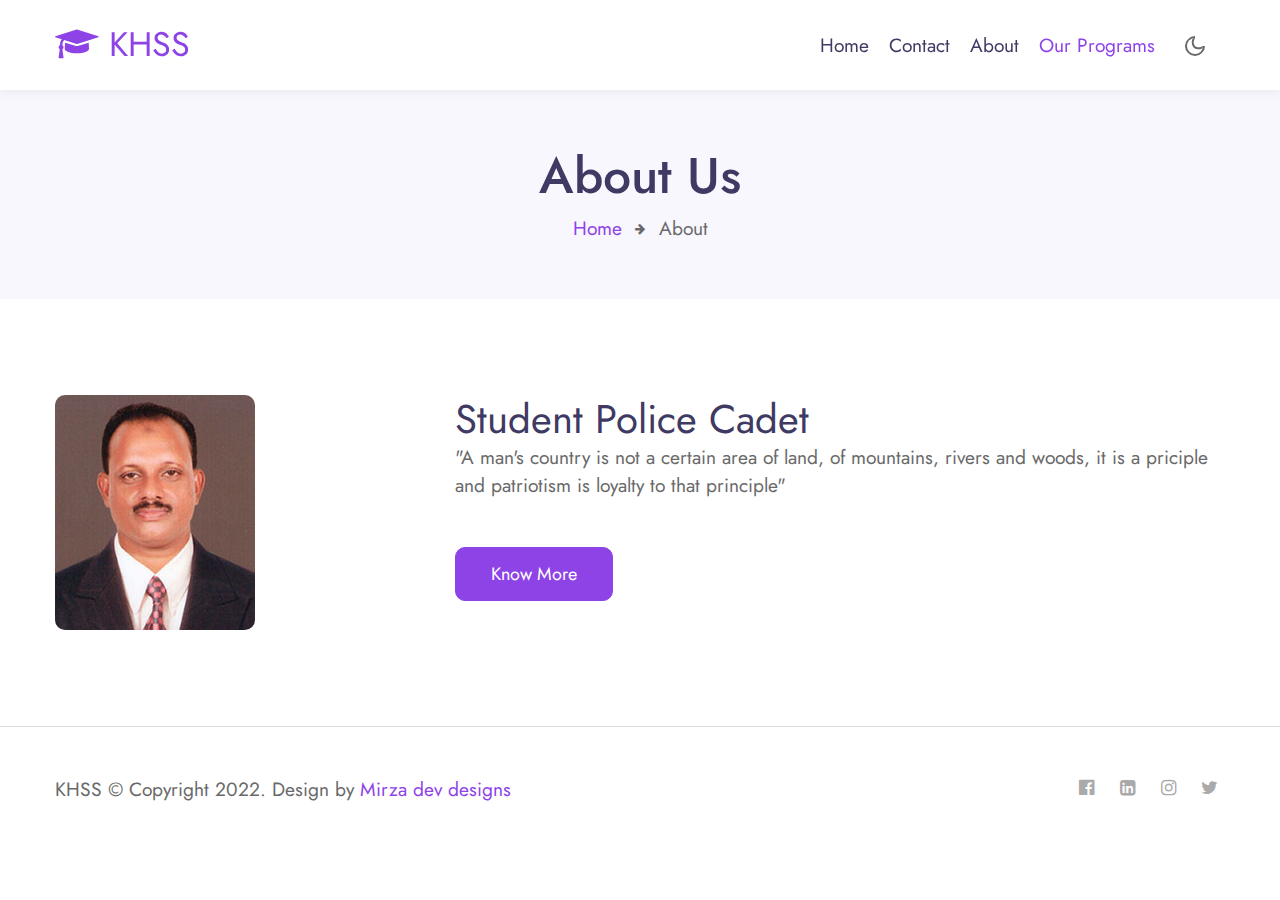
==== about.html @ 38478393 "first" ====
<!--
Author: W3layouts
Author URL: http://w3layouts.com
-->
<!doctype html>
<html lang="en">

<head>
  <!-- Required meta tags -->
  <meta charset="utf-8">
  <meta name="viewport" content="width=device-width, initial-scale=1, shrink-to-fit=no">

  <title>KHSS | About</title>

  <!-- google fonts -->  
  <link href="//fonts.googleapis.com/css2?family=Jost:wght@300;400;600&display=swap" rel="stylesheet">

  <!-- Template CSS -->
  <link rel="stylesheet" href="assets/css/style-starter.css">
</head>

<body>
<!-- header -->
<header id="site-header" class="fixed-top">
  <div class="container">
      <nav class="navbar navbar-expand-lg stroke">
          <a class="navbar-brand" href="index.html">
              <span class="fa fa-graduation-cap"></span> KHSS
          </a>
          <!-- if logo is image enable this   
      <a class="navbar-brand" href="#index.html">
          <img src="image-path" alt="Your logo" title="Your logo" style="height:35px;" />
      </a> -->
          <button class="navbar-toggler  collapsed bg-gradient" type="button" data-toggle="collapse"
              data-target="#navbarTogglerDemo02" aria-controls="navbarTogglerDemo02" aria-expanded="false"
              aria-label="Toggle navigation">
              <span class="navbar-toggler-icon fa icon-expand fa-bars"></span>
              <span class="navbar-toggler-icon fa icon-close fa-times"></span>
              </span>
          </button>

          <div class="collapse navbar-collapse" id="navbarTogglerDemo02">
              <ul class="navbar-nav ml-auto">
                  <li class="nav-item @@home__active">
                      <a class="nav-link" href="home.html">Home</a>
                  </li>
                  <li class="nav-item @@home__active">
                    <a class="nav-link" href="contact.html">Contact</a>
                </li>
                  <li class="nav-item @@about__active">
                      <a class="nav-link" href="about.html">About  <span class="sr-only">(current)</span></a>
                  </li>
                  <li class="nav-item active">
                      <a class="nav-link" href="contact.html">Our Programs</a>
                  </li>
              </ul>
          </div>
          <!-- toggle switch for light and dark theme -->
          <div class="mobile-position">
              <nav class="navigation">
                  <div class="theme-switch-wrapper">
                      <label class="theme-switch" for="checkbox">
                          <input type="checkbox" id="checkbox">
                          <div class="mode-container">
                              <i class="gg-sun"></i>
                              <i class="gg-moon"></i>
                          </div>
                      </label>
                  </div>
              </nav>
          </div>
          <!-- //toggle switch for light and dark theme -->
      </nav>
  </div>
</header>
<!-- //header -->

<!-- contact breadcrumb -->
<section class="w3l-about-breadcrumb text-center">
    <div class="breadcrumb-bg breadcrumb-bg-about py-sm-5 py-4">
        <div class="container py-2">
            <h2 class="title">About Us</h2>
            <ul class="breadcrumbs-custom-path mt-2">
                <li><a href="index.html">Home</a></li>
                <li class="active"><span class="fa fa-arrow-right mx-2" aria-hidden="true"></span> About  </li>
            </ul>
        </div>
    </div>
</section>

<!-- contact breadcrumb -->
<section class="w3l-index3" id="about">
    
    <div class="midd-w3 py-5">
        <div class="container py-lg-5 py-md-3">
            <div class="row">
                
            </div>
            <div class="row">
                
                <div class="col-lg-4">
                    <div class="position-relative">
                        <img src="images/md (1).jpg" alt="" class="radius-image img-fluid">
                    </div>
                </div>
                <div class="col-lg-8 mt-lg-0 mt-5">
                    <h3 class="title-big">Student Police Cadet</h3>
                    <p>"A man's country is not a certain area of land, of mountains, rivers and woods, it is a priciple and patriotism is loyalty to that principle"</p>
                    <a href="#download" class="btn btn-style btn-primary mt-lg-5 mt-4">Know more</a>
                </div>
            </div>
        </div>
    </div>
</section>
<!-- Footer -->
<section class="w3l-footer py-sm-5 py-4">
    <div class="container">
      <div class="footer-content">
        <div class="row">
          <div class="col-lg-8 footer-left">
            <p class="m-0">KHSS © Copyright 2022. Design by <a href="https://mitcode.in">Mirza dev designs</a></p>
          </div>
          <div class="col-lg-4 footer-right text-lg-right text-center mt-lg-0 mt-3">
            <ul class="social m-0 p-0">
              <li><a href="#facebook"><span class="fa fa-facebook-official"></span></a></li>
              <li><a href="#linkedin"><span class="fa fa-linkedin-square"></span></a></li>
              <li><a href="#instagram"><span class="fa fa-instagram"></span></a></li>
              <li><a href="#twitter"><span class="fa fa-twitter"></span></a></li>
            </ul>
          </div>
        </div>
      </div>
    </div>

  <!-- move top -->
  <button onclick="topFunction()" id="movetop" title="Go to top">
    <span class="fa fa-angle-up"></span>
  </button>
  <script>
    // When the user scrolls down 20px from the top of the document, show the button
    window.onscroll = function () {
      scrollFunction()
    };

    function scrollFunction() {
      if (document.body.scrollTop > 20 || document.documentElement.scrollTop > 20) {
        document.getElementById("movetop").style.display = "block";
      } else {
        document.getElementById("movetop").style.display = "none";
      }
    }

    // When the user clicks on the button, scroll to the top of the document
    function topFunction() {
      document.body.scrollTop = 0;
      document.documentElement.scrollTop = 0;
    }
  </script>
  <!-- /move top -->
</section>
<!-- //Footer -->

<!-- all js scripts and files here -->

<script src="assets/js/theme-change.js"></script><!-- theme switch js (light and dark)-->

<script src="assets/js/jquery-3.3.1.min.js"></script><!-- default jQuery -->

<!-- /typig-text-->
<script>
  const typedTextSpan = document.querySelector(".typed-text");
  const cursorSpan = document.querySelector(".cursor");

  const textArray = ["UI/UX Designer", "Freelancer", "Web developer"];
  const typingDelay = 200;
  const erasingDelay = 10;
  const newTextDelay = 100; // Delay between current and next text
  let textArrayIndex = 0;
  let charIndex = 0;

  function type() {
    if (charIndex < textArray[textArrayIndex].length) {
      if (!cursorSpan.classList.contains("typing")) cursorSpan.classList.add("typing");
      typedTextSpan.textContent += textArray[textArrayIndex].charAt(charIndex);
      charIndex++;
      setTimeout(type, typingDelay);
    } else {
      cursorSpan.classList.remove("typing");
      setTimeout(erase, newTextDelay);
    }
  }

  function erase() {
    if (charIndex > 0) {
      // add class 'typing' if there's none
      if (!cursorSpan.classList.contains("typing")) {
        cursorSpan.classList.add("typing");
      }
      typedTextSpan.textContent = textArray[textArrayIndex].substring(0, 0);
      charIndex--;
      setTimeout(erase, erasingDelay);
    } else {
      cursorSpan.classList.remove("typing");
      textArrayIndex++;
      if (textArrayIndex >= textArray.length) textArrayIndex = 0;
      setTimeout(type, typingDelay);
    }
  }

  document.addEventListener("DOMContentLoaded", function () { // On DOM Load initiate the effect
    if (textArray.length) setTimeout(type, newTextDelay + 250);
  });
</script>
<!-- //typig-text-->

<!-- services owlcarousel -->
<script src="assets/js/owl.carousel.js"></script>

<!-- script for services -->
<script>
  $(document).ready(function () {
    $('.owl-two').owlCarousel({
      loop: true,
      margin: 30,
      nav: false,
      responsiveClass: true,
      autoplay: false,
      autoplayTimeout: 5000,
      autoplaySpeed: 1000,
      autoplayHoverPause: false,
      responsive: {
        0: {
          items: 1,
          nav: false
        },
        480: {
          items: 1,
          nav: false
        },
        700: {
          items: 1,
          nav: false
        },
        1090: {
          items: 3,
          nav: false
        }
      }
    })
  })
</script>
<!-- //script for services -->

<!-- script for tesimonials carousel slider -->
<script>
  $(document).ready(function () {
    $("#owl-demo1").owlCarousel({
      loop: true,
      margin: 20,
      nav: false,
      responsiveClass: true,
      responsive: {
        0: {
          items: 1,
          nav: false
        },
        736: {
          items: 1,
          nav: false
        },
        1000: {
          items: 2,
          nav: false,
          loop: false
        }
      }
    })
  })
</script>
<!-- //script for tesimonials carousel slider -->

<!-- video popup -->
<script src="assets/js/jquery.magnific-popup.min.js"></script>
<script>
  $(document).ready(function () {
    $('.popup-with-zoom-anim').magnificPopup({
      type: 'inline',

      fixedContentPos: false,
      fixedBgPos: true,

      overflowY: 'auto',

      closeBtnInside: true,
      preloader: false,

      midClick: true,
      removalDelay: 300,
      mainClass: 'my-mfp-zoom-in'
    });

    $('.popup-with-move-anim').magnificPopup({
      type: 'inline',

      fixedContentPos: false,
      fixedBgPos: true,

      overflowY: 'auto',

      closeBtnInside: true,
      preloader: false,

      midClick: true,
      removalDelay: 300,
      mainClass: 'my-mfp-slide-bottom'
    });
  });
</script>
<!-- //video popup -->

<!-- stats number counter-->
<script src="assets/js/jquery.waypoints.min.js"></script>
<script src="assets/js/jquery.countup.js"></script>
<script>
  $('.counter').countUp();
</script>
<!-- //stats number counter -->

<!-- disable body scroll which navbar is in active -->
<script>
  $(function () {
    $('.navbar-toggler').click(function () {
      $('body').toggleClass('noscroll');
    })
  });
</script>
<!-- disable body scroll which navbar is in active -->

<!--/MENU-JS-->
<script>
  $(window).on("scroll", function () {
    var scroll = $(window).scrollTop();

    if (scroll >= 80) {
      $("#site-header").addClass("nav-fixed");
    } else {
      $("#site-header").removeClass("nav-fixed");
    }
  });

  //Main navigation Active Class Add Remove
  $(".navbar-toggler").on("click", function () {
    $("header").toggleClass("active");
  });
  $(document).on("ready", function () {
    if ($(window).width() > 991) {
      $("header").removeClass("active");
    }
    $(window).on("resize", function () {
      if ($(window).width() > 991) {
        $("header").removeClass("active");
      }
    });
  });
</script>
<!--//MENU-JS-->

<!-- bootstrap js -->
<script src="assets/js/bootstrap.min.js"></script>

</body>

</html>
---- assets/css/style-starter.css ----
@charset "UTF-8";
:root {
  --blue: #007bff;
  --indigo: #6610f2;
  --purple: #6f42c1;
  --pink: #e83e8c;
  --red: #dc3545;
  --orange: #fd7e14;
  --yellow: #ffc107;
  --green: #28a745;
  --teal: #20c997;
  --cyan: #17a2b8;
  --white: #fff;
  --gray: #6c757d;
  --gray-dark: #343a40;
  --primary: #8e43e7;
  --secondary: #273c66;
  --success: #28a745;
  --info: #17a2b8;
  --warning: #ffc107;
  --danger: #dc3545;
  --light: #f8f9fa;
  --dark: #343a40;
  --breakpoint-xs: 0;
  --breakpoint-sm: 576px;
  --breakpoint-md: 768px;
  --breakpoint-lg: 992px;
  --breakpoint-xl: 1200px;
  --font-family-sans-serif: -apple-system, BlinkMacSystemFont, "Segoe UI", Roboto, "Helvetica Neue", Arial, "Noto Sans", sans-serif, "Apple Color Emoji", "Segoe UI Emoji", "Segoe UI Symbol", "Noto Color Emoji";
  --font-family-monospace: SFMono-Regular, Menlo, Monaco, Consolas, "Liberation Mono", "Courier New", monospace; }

*,
*::before,
*::after {
  box-sizing: border-box; }

html {
  font-family: sans-serif;
  line-height: 1.15;
  -webkit-text-size-adjust: 100%;
  -webkit-tap-highlight-color: rgba(0, 0, 0, 0); }

article, aside, figcaption, figure, footer, header, hgroup, main, nav, section {
  display: block; }

body {
  margin: 0;
  font-family: -apple-system, BlinkMacSystemFont, "Segoe UI", Roboto, "Helvetica Neue", Arial, "Noto Sans", sans-serif, "Apple Color Emoji", "Segoe UI Emoji", "Segoe UI Symbol", "Noto Color Emoji";
  font-size: 1rem;
  font-weight: 400;
  line-height: 1.5;
  color: #212529;
  text-align: left;
  background-color: #fff; }

[tabindex="-1"]:focus:not(:focus-visible) {
  outline: 0 !important; }

hr {
  box-sizing: content-box;
  height: 0;
  overflow: visible; }

h1, h2, h3, h4, h5, h6 {
  margin-top: 0;
  margin-bottom: 0.5rem; }

p {
  margin-top: 0;
  margin-bottom: 1rem; }

abbr[title],
abbr[data-original-title] {
  text-decoration: underline;
  -webkit-text-decoration: underline dotted;
          text-decoration: underline dotted;
  cursor: help;
  border-bottom: 0;
  -webkit-text-decoration-skip-ink: none;
          text-decoration-skip-ink: none; }

address {
  margin-bottom: 1rem;
  font-style: normal;
  line-height: inherit; }

ol,
ul,
dl {
  margin-top: 0;
  margin-bottom: 1rem; }

ol ol,
ul ul,
ol ul,
ul ol {
  margin-bottom: 0; }

dt {
  font-weight: 700; }

dd {
  margin-bottom: .5rem;
  margin-left: 0; }

blockquote {
  margin: 0 0 1rem; }

b,
strong {
  font-weight: bolder; }

small {
  font-size: 80%; }

sub,
sup {
  position: relative;
  font-size: 75%;
  line-height: 0;
  vertical-align: baseline; }

sub {
  bottom: -.25em; }

sup {
  top: -.5em; }
  ::-webkit-scrollbar {
    display: none;
}
a {
  color: #8e43e7;
  text-decoration: none;
  background-color: transparent; }
  a:hover {
    color: #6719c4;
    text-decoration: underline; }

a:not([href]) {
  color: inherit;
  text-decoration: none; }
  a:not([href]):hover {
    color: inherit;
    text-decoration: none; }

pre,
code,
kbd,
samp {
  font-family: SFMono-Regular, Menlo, Monaco, Consolas, "Liberation Mono", "Courier New", monospace;
  font-size: 1em; }

pre {
  margin-top: 0;
  margin-bottom: 1rem;
  overflow: auto; }

figure {
  margin: 0 0 1rem; }

img {
  vertical-align: middle;
  border-style: none; }

svg {
  overflow: hidden;
  vertical-align: middle; }

table {
  border-collapse: collapse; }

caption {
  padding-top: 0.75rem;
  padding-bottom: 0.75rem;
  color: #6c757d;
  text-align: left;
  caption-side: bottom; }

th {
  text-align: inherit; }

label {
  display: inline-block;
  margin-bottom: 0.5rem; }

button {
  border-radius: 0; }

button:focus {
  outline: 1px dotted;
  outline: 5px auto -webkit-focus-ring-color; }

input,
button,
select,
optgroup,
textarea {
  margin: 0;
  font-family: inherit;
  font-size: inherit;
  line-height: inherit; }

button,
input {
  overflow: visible; }

button,
select {
  text-transform: none; }

select {
  word-wrap: normal; }

button,
[type="button"],
[type="reset"],
[type="submit"] {
  -webkit-appearance: button; }

button:not(:disabled),
[type="button"]:not(:disabled),
[type="reset"]:not(:disabled),
[type="submit"]:not(:disabled) {
  cursor: pointer; }

button::-moz-focus-inner,
[type="button"]::-moz-focus-inner,
[type="reset"]::-moz-focus-inner,
[type="submit"]::-moz-focus-inner {
  padding: 0;
  border-style: none; }

input[type="radio"],
input[type="checkbox"] {
  box-sizing: border-box;
  padding: 0; }

input[type="date"],
input[type="time"],
input[type="datetime-local"],
input[type="month"] {
  -webkit-appearance: listbox; }

textarea {
  overflow: auto;
  resize: vertical; }

fieldset {
  min-width: 0;
  padding: 0;
  margin: 0;
  border: 0; }

legend {
  display: block;
  width: 100%;
  max-width: 100%;
  padding: 0;
  margin-bottom: .5rem;
  font-size: 1.5rem;
  line-height: inherit;
  color: inherit;
  white-space: normal; }
  @media (max-width: 1200px) {
    legend {
      font-size: calc(1.275rem + 0.3vw) ; } }

progress {
  vertical-align: baseline; }

[type="number"]::-webkit-inner-spin-button,
[type="number"]::-webkit-outer-spin-button {
  height: auto; }

[type="search"] {
  outline-offset: -2px;
  -webkit-appearance: none; }

[type="search"]::-webkit-search-decoration {
  -webkit-appearance: none; }

::-webkit-file-upload-button {
  font: inherit;
  -webkit-appearance: button; }

output {
  display: inline-block; }

summary {
  display: list-item;
  cursor: pointer; }

template {
  display: none; }

[hidden] {
  display: none !important; }

h1, h2, h3, h4, h5, h6,
.h1, .h2, .h3, .h4, .h5, .h6 {
  margin-bottom: 0.5rem;
  font-weight: 500;
  line-height: 1.2; }

h1, .h1 {
  font-size: 2.5rem; }
  @media (max-width: 1200px) {
    h1, .h1 {
      font-size: calc(1.375rem + 1.5vw) ; } }

h2, .h2 {
  font-size: 2rem; }
  @media (max-width: 1200px) {
    h2, .h2 {
      font-size: calc(1.325rem + 0.9vw) ; } }

h3, .h3 {
  font-size: 1.75rem; }
  @media (max-width: 1200px) {
    h3, .h3 {
      font-size: calc(1.3rem + 0.6vw) ; } }

h4, .h4 {
  font-size: 1.5rem; }
  @media (max-width: 1200px) {
    h4, .h4 {
      font-size: calc(1.275rem + 0.3vw) ; } }

h5, .h5 {
  font-size: 1.25rem; }

h6, .h6 {
  font-size: 1rem; }

.lead {
  font-size: 1.25rem;
  font-weight: 300; }

.display-1 {
  font-size: 6rem;
  font-weight: 300;
  line-height: 1.2; }
  @media (max-width: 1200px) {
    .display-1 {
      font-size: calc(1.725rem + 5.7vw) ; } }

.display-2 {
  font-size: 5.5rem;
  font-weight: 300;
  line-height: 1.2; }
  @media (max-width: 1200px) {
    .display-2 {
      font-size: calc(1.675rem + 5.1vw) ; } }

.display-3 {
  font-size: 4.5rem;
  font-weight: 300;
  line-height: 1.2; }
  @media (max-width: 1200px) {
    .display-3 {
      font-size: calc(1.575rem + 3.9vw) ; } }

.display-4 {
  font-size: 3.5rem;
  font-weight: 300;
  line-height: 1.2; }
  @media (max-width: 1200px) {
    .display-4 {
      font-size: calc(1.475rem + 2.7vw) ; } }

hr {
  margin-top: 1rem;
  margin-bottom: 1rem;
  border: 0;
  border-top: 1px solid rgba(0, 0, 0, 0.1); }

small,
.small {
  font-size: 80%;
  font-weight: 400; }

mark,
.mark {
  padding: 0.2em;
  background-color: #fcf8e3; }

.list-unstyled {
  padding-left: 0;
  list-style: none; }

.list-inline {
  padding-left: 0;
  list-style: none; }

.list-inline-item {
  display: inline-block; }
  .list-inline-item:not(:last-child) {
    margin-right: 0.5rem; }

.initialism {
  font-size: 90%;
  text-transform: uppercase; }

.blockquote {
  margin-bottom: 1rem;
  font-size: 1.25rem; }

.blockquote-footer {
  display: block;
  font-size: 80%;
  color: #6c757d; }
  .blockquote-footer::before {
    content: "\2014\00A0"; }

.img-fluid {
  max-width: 100%;
  height: auto; }
.mixchu{
  background-image:url("images/school.jpg") no-repeat center;
  background-size:100% 100%; 
  height:630px; 
}
.img-thumbnail {
  padding: 0.25rem;
  background-color: #fff;
  border: 1px solid #dee2e6;
  border-radius: 0.25rem;
  max-width: 100%;
  height: auto; }

.figure {
  display: inline-block; }

.figure-img {
  margin-bottom: 0.5rem;
  line-height: 1; }

.figure-caption {
  font-size: 90%;
  color: #6c757d; }

code {
  font-size: 87.5%;
  color: #e83e8c;
  word-wrap: break-word; }
  a > code {
    color: inherit; }

kbd {
  padding: 0.2rem 0.4rem;
  font-size: 87.5%;
  color: #fff;
  background-color: #212529;
  border-radius: 0.2rem; }
  kbd kbd {
    padding: 0;
    font-size: 100%;
    font-weight: 700; }

pre {
  display: block;
  font-size: 87.5%;
  color: #212529; }
  pre code {
    font-size: inherit;
    color: inherit;
    word-break: normal; }

.pre-scrollable {
  max-height: 340px;
  overflow-y: scroll; }

.container {
  width: 100%;
  padding-right: 15px;
  padding-left: 15px;
  margin-right: auto;
  margin-left: auto; }
  @media (min-width: 576px) {
    .container {
      max-width: 540px; } }
  @media (min-width: 768px) {
    .container {
      max-width: 720px; } }
  @media (min-width: 992px) {
    .container {
      max-width: 960px; } }
  @media (min-width: 1200px) {
    .container {
      max-width: 1140px; } }

.container-fluid, .container-sm, .container-md, .container-lg, .container-xl {
  width: 100%;
  padding-right: 15px;
  padding-left: 15px;
  margin-right: auto;
  margin-left: auto; }

@media (min-width: 576px) {
  .container, .container-sm {
    max-width: 540px; } }

@media (min-width: 768px) {
  .container, .container-sm, .container-md {
    max-width: 720px; } }

@media (min-width: 992px) {
  .container, .container-sm, .container-md, .container-lg {
    max-width: 960px; } }

@media (min-width: 1200px) {
  .container, .container-sm, .container-md, .container-lg, .container-xl {
    max-width: 1140px; } }

.row {
  display: flex;
  flex-wrap: wrap;
  margin-right: -15px;
  margin-left: -15px; }

.no-gutters {
  margin-right: 0;
  margin-left: 0; }
  .no-gutters > .col,
  .no-gutters > [class*="col-"] {
    padding-right: 0;
    padding-left: 0; }

.col-1, .col-2, .col-3, .col-4, .col-5, .col-6, .col-7, .col-8, .col-9, .col-10, .col-11, .col-12, .col,
.col-auto, .col-sm-1, .col-sm-2, .col-sm-3, .col-sm-4, .col-sm-5, .col-sm-6, .col-sm-7, .col-sm-8, .col-sm-9, .col-sm-10, .col-sm-11, .col-sm-12, .col-sm,
.col-sm-auto, .col-md-1, .col-md-2, .col-md-3, .col-md-4, .col-md-5, .col-md-6, .col-md-7, .col-md-8, .col-md-9, .col-md-10, .col-md-11, .col-md-12, .col-md,
.col-md-auto, .col-lg-1, .col-lg-2, .col-lg-3, .col-lg-4, .col-lg-5, .col-lg-6, .col-lg-7, .col-lg-8, .col-lg-9, .col-lg-10, .col-lg-11, .col-lg-12, .col-lg,
.col-lg-auto, .col-xl-1, .col-xl-2, .col-xl-3, .col-xl-4, .col-xl-5, .col-xl-6, .col-xl-7, .col-xl-8, .col-xl-9, .col-xl-10, .col-xl-11, .col-xl-12, .col-xl,
.col-xl-auto {
  position: relative;
  width: 100%;
  padding-right: 15px;
  padding-left: 15px; }

.col {
  flex-basis: 0;
  flex-grow: 1;
  max-width: 100%; }

.row-cols-1 > * {
  flex: 0 0 100%;
  max-width: 100%; }

.row-cols-2 > * {
  flex: 0 0 50%;
  max-width: 50%; }

.row-cols-3 > * {
  flex: 0 0 33.33333%;
  max-width: 33.33333%; }

.row-cols-4 > * {
  flex: 0 0 25%;
  max-width: 25%; }

.row-cols-5 > * {
  flex: 0 0 20%;
  max-width: 20%; }

.row-cols-6 > * {
  flex: 0 0 16.66667%;
  max-width: 16.66667%; }

.col-auto {
  flex: 0 0 auto;
  width: auto;
  max-width: 100%; }

.col-1 {
  flex: 0 0 8.33333%;
  max-width: 8.33333%; }

.col-2 {
  flex: 0 0 16.66667%;
  max-width: 16.66667%; }

.col-3 {
  flex: 0 0 25%;
  max-width: 25%; }

.col-4 {
  flex: 0 0 33.33333%;
  max-width: 33.33333%; }

.col-5 {
  flex: 0 0 41.66667%;
  max-width: 41.66667%; }

.col-6 {
  flex: 0 0 50%;
  max-width: 50%; }

.col-7 {
  flex: 0 0 58.33333%;
  max-width: 58.33333%; }

.col-8 {
  flex: 0 0 66.66667%;
  max-width: 66.66667%; }

.col-9 {
  flex: 0 0 75%;
  max-width: 75%; }

.col-10 {
  flex: 0 0 83.33333%;
  max-width: 83.33333%; }

.col-11 {
  flex: 0 0 91.66667%;
  max-width: 91.66667%; }

.col-12 {
  flex: 0 0 100%;
  max-width: 100%; }

.order-first {
  order: -1; }

.order-last {
  order: 13; }

.order-0 {
  order: 0; }

.order-1 {
  order: 1; }

.order-2 {
  order: 2; }

.order-3 {
  order: 3; }

.order-4 {
  order: 4; }

.order-5 {
  order: 5; }

.order-6 {
  order: 6; }

.order-7 {
  order: 7; }

.order-8 {
  order: 8; }

.order-9 {
  order: 9; }

.order-10 {
  order: 10; }

.order-11 {
  order: 11; }

.order-12 {
  order: 12; }

.offset-1 {
  margin-left: 8.33333%; }

.offset-2 {
  margin-left: 16.66667%; }

.offset-3 {
  margin-left: 25%; }

.offset-4 {
  margin-left: 33.33333%; }

.offset-5 {
  margin-left: 41.66667%; }

.offset-6 {
  margin-left: 50%; }

.offset-7 {
  margin-left: 58.33333%; }

.offset-8 {
  margin-left: 66.66667%; }

.offset-9 {
  margin-left: 75%; }

.offset-10 {
  margin-left: 83.33333%; }

.offset-11 {
  margin-left: 91.66667%; }

@media (min-width: 576px) {
  .col-sm {
    flex-basis: 0;
    flex-grow: 1;
    max-width: 100%; }
  .row-cols-sm-1 > * {
    flex: 0 0 100%;
    max-width: 100%; }
  .row-cols-sm-2 > * {
    flex: 0 0 50%;
    max-width: 50%; }
  .row-cols-sm-3 > * {
    flex: 0 0 33.33333%;
    max-width: 33.33333%; }
  .row-cols-sm-4 > * {
    flex: 0 0 25%;
    max-width: 25%; }
  .row-cols-sm-5 > * {
    flex: 0 0 20%;
    max-width: 20%; }
  .row-cols-sm-6 > * {
    flex: 0 0 16.66667%;
    max-width: 16.66667%; }
  .col-sm-auto {
    flex: 0 0 auto;
    width: auto;
    max-width: 100%; }
  .col-sm-1 {
    flex: 0 0 8.33333%;
    max-width: 8.33333%; }
  .col-sm-2 {
    flex: 0 0 16.66667%;
    max-width: 16.66667%; }
  .col-sm-3 {
    flex: 0 0 25%;
    max-width: 25%; }
  .col-sm-4 {
    flex: 0 0 33.33333%;
    max-width: 33.33333%; }
  .col-sm-5 {
    flex: 0 0 41.66667%;
    max-width: 41.66667%; }
  .col-sm-6 {
    flex: 0 0 50%;
    max-width: 50%; }
  .col-sm-7 {
    flex: 0 0 58.33333%;
    max-width: 58.33333%; }
  .col-sm-8 {
    flex: 0 0 66.66667%;
    max-width: 66.66667%; }
  .col-sm-9 {
    flex: 0 0 75%;
    max-width: 75%; }
  .col-sm-10 {
    flex: 0 0 83.33333%;
    max-width: 83.33333%; }
  .col-sm-11 {
    flex: 0 0 91.66667%;
    max-width: 91.66667%; }
  .col-sm-12 {
    flex: 0 0 100%;
    max-width: 100%; }
  .order-sm-first {
    order: -1; }
  .order-sm-last {
    order: 13; }
  .order-sm-0 {
    order: 0; }
  .order-sm-1 {
    order: 1; }
  .order-sm-2 {
    order: 2; }
  .order-sm-3 {
    order: 3; }
  .order-sm-4 {
    order: 4; }
  .order-sm-5 {
    order: 5; }
  .order-sm-6 {
    order: 6; }
  .order-sm-7 {
    order: 7; }
  .order-sm-8 {
    order: 8; }
  .order-sm-9 {
    order: 9; }
  .order-sm-10 {
    order: 10; }
  .order-sm-11 {
    order: 11; }
  .order-sm-12 {
    order: 12; }
  .offset-sm-0 {
    margin-left: 0; }
  .offset-sm-1 {
    margin-left: 8.33333%; }
  .offset-sm-2 {
    margin-left: 16.66667%; }
  .offset-sm-3 {
    margin-left: 25%; }
  .offset-sm-4 {
    margin-left: 33.33333%; }
  .offset-sm-5 {
    margin-left: 41.66667%; }
  .offset-sm-6 {
    margin-left: 50%; }
  .offset-sm-7 {
    margin-left: 58.33333%; }
  .offset-sm-8 {
    margin-left: 66.66667%; }
  .offset-sm-9 {
    margin-left: 75%; }
  .offset-sm-10 {
    margin-left: 83.33333%; }
  .offset-sm-11 {
    margin-left: 91.66667%; } }

@media (min-width: 768px) {
  .col-md {
    flex-basis: 0;
    flex-grow: 1;
    max-width: 100%; }
  .row-cols-md-1 > * {
    flex: 0 0 100%;
    max-width: 100%; }
  .row-cols-md-2 > * {
    flex: 0 0 50%;
    max-width: 50%; }
  .row-cols-md-3 > * {
    flex: 0 0 33.33333%;
    max-width: 33.33333%; }
  .row-cols-md-4 > * {
    flex: 0 0 25%;
    max-width: 25%; }
  .row-cols-md-5 > * {
    flex: 0 0 20%;
    max-width: 20%; }
  .row-cols-md-6 > * {
    flex: 0 0 16.66667%;
    max-width: 16.66667%; }
  .col-md-auto {
    flex: 0 0 auto;
    width: auto;
    max-width: 100%; }
  .col-md-1 {
    flex: 0 0 8.33333%;
    max-width: 8.33333%; }
  .col-md-2 {
    flex: 0 0 16.66667%;
    max-width: 16.66667%; }
  .col-md-3 {
    flex: 0 0 25%;
    max-width: 25%; }
  .col-md-4 {
    flex: 0 0 33.33333%;
    max-width: 33.33333%; }
  .col-md-5 {
    flex: 0 0 41.66667%;
    max-width: 41.66667%; }
  .col-md-6 {
    flex: 0 0 50%;
    max-width: 50%; }
  .col-md-7 {
    flex: 0 0 58.33333%;
    max-width: 58.33333%; }
  .col-md-8 {
    flex: 0 0 66.66667%;
    max-width: 66.66667%; }
  .col-md-9 {
    flex: 0 0 75%;
    max-width: 75%; }
  .col-md-10 {
    flex: 0 0 83.33333%;
    max-width: 83.33333%; }
  .col-md-11 {
    flex: 0 0 91.66667%;
    max-width: 91.66667%; }
  .col-md-12 {
    flex: 0 0 100%;
    max-width: 100%; }
  .order-md-first {
    order: -1; }
  .order-md-last {
    order: 13; }
  .order-md-0 {
    order: 0; }
  .order-md-1 {
    order: 1; }
  .order-md-2 {
    order: 2; }
  .order-md-3 {
    order: 3; }
  .order-md-4 {
    order: 4; }
  .order-md-5 {
    order: 5; }
  .order-md-6 {
    order: 6; }
  .order-md-7 {
    order: 7; }
  .order-md-8 {
    order: 8; }
  .order-md-9 {
    order: 9; }
  .order-md-10 {
    order: 10; }
  .order-md-11 {
    order: 11; }
  .order-md-12 {
    order: 12; }
  .offset-md-0 {
    margin-left: 0; }
  .offset-md-1 {
    margin-left: 8.33333%; }
  .offset-md-2 {
    margin-left: 16.66667%; }
  .offset-md-3 {
    margin-left: 25%; }
  .offset-md-4 {
    margin-left: 33.33333%; }
  .offset-md-5 {
    margin-left: 41.66667%; }
  .offset-md-6 {
    margin-left: 50%; }
  .offset-md-7 {
    margin-left: 58.33333%; }
  .offset-md-8 {
    margin-left: 66.66667%; }
  .offset-md-9 {
    margin-left: 75%; }
  .offset-md-10 {
    margin-left: 83.33333%; }
  .offset-md-11 {
    margin-left: 91.66667%; } }

@media (min-width: 992px) {
  .col-lg {
    flex-basis: 0;
    flex-grow: 1;
    max-width: 100%; }
  .row-cols-lg-1 > * {
    flex: 0 0 100%;
    max-width: 100%; }
  .row-cols-lg-2 > * {
    flex: 0 0 50%;
    max-width: 50%; }
  .row-cols-lg-3 > * {
    flex: 0 0 33.33333%;
    max-width: 33.33333%; }
  .row-cols-lg-4 > * {
    flex: 0 0 25%;
    max-width: 25%; }
  .row-cols-lg-5 > * {
    flex: 0 0 20%;
    max-width: 20%; }
  .row-cols-lg-6 > * {
    flex: 0 0 16.66667%;
    max-width: 16.66667%; }
  .col-lg-auto {
    flex: 0 0 auto;
    width: auto;
    max-width: 100%; }
  .col-lg-1 {
    flex: 0 0 8.33333%;
    max-width: 8.33333%; }
  .col-lg-2 {
    flex: 0 0 16.66667%;
    max-width: 16.66667%; }
  .col-lg-3 {
    flex: 0 0 25%;
    max-width: 25%; }
  .col-lg-4 {
    flex: 0 0 33.33333%;
    max-width: 33.33333%; }
  .col-lg-5 {
    flex: 0 0 41.66667%;
    max-width: 41.66667%; }
  .col-lg-6 {
    flex: 0 0 50%;
    max-width: 50%; }
  .col-lg-7 {
    flex: 0 0 58.33333%;
    max-width: 58.33333%; }
  .col-lg-8 {
    flex: 0 0 66.66667%;
    max-width: 66.66667%; }
  .col-lg-9 {
    flex: 0 0 75%;
    max-width: 75%; }
  .col-lg-10 {
    flex: 0 0 83.33333%;
    max-width: 83.33333%; }
  .col-lg-11 {
    flex: 0 0 91.66667%;
    max-width: 91.66667%; }
  .col-lg-12 {
    flex: 0 0 100%;
    max-width: 100%; }
  .order-lg-first {
    order: -1; }
  .order-lg-last {
    order: 13; }
  .order-lg-0 {
    order: 0; }
  .order-lg-1 {
    order: 1; }
  .order-lg-2 {
    order: 2; }
  .order-lg-3 {
    order: 3; }
  .order-lg-4 {
    order: 4; }
  .order-lg-5 {
    order: 5; }
  .order-lg-6 {
    order: 6; }
  .order-lg-7 {
    order: 7; }
  .order-lg-8 {
    order: 8; }
  .order-lg-9 {
    order: 9; }
  .order-lg-10 {
    order: 10; }
  .order-lg-11 {
    order: 11; }
  .order-lg-12 {
    order: 12; }
  .offset-lg-0 {
    margin-left: 0; }
  .offset-lg-1 {
    margin-left: 8.33333%; }
  .offset-lg-2 {
    margin-left: 16.66667%; }
  .offset-lg-3 {
    margin-left: 25%; }
  .offset-lg-4 {
    margin-left: 33.33333%; }
  .offset-lg-5 {
    margin-left: 41.66667%; }
  .offset-lg-6 {
    margin-left: 50%; }
  .offset-lg-7 {
    margin-left: 58.33333%; }
  .offset-lg-8 {
    margin-left: 66.66667%; }
  .offset-lg-9 {
    margin-left: 75%; }
  .offset-lg-10 {
    margin-left: 83.33333%; }
  .offset-lg-11 {
    margin-left: 91.66667%; } }

@media (min-width: 1200px) {
  .col-xl {
    flex-basis: 0;
    flex-grow: 1;
    max-width: 100%; }
  .row-cols-xl-1 > * {
    flex: 0 0 100%;
    max-width: 100%; }
  .row-cols-xl-2 > * {
    flex: 0 0 50%;
    max-width: 50%; }
  .row-cols-xl-3 > * {
    flex: 0 0 33.33333%;
    max-width: 33.33333%; }
  .row-cols-xl-4 > * {
    flex: 0 0 25%;
    max-width: 25%; }
  .row-cols-xl-5 > * {
    flex: 0 0 20%;
    max-width: 20%; }
  .row-cols-xl-6 > * {
    flex: 0 0 16.66667%;
    max-width: 16.66667%; }
  .col-xl-auto {
    flex: 0 0 auto;
    width: auto;
    max-width: 100%; }
  .col-xl-1 {
    flex: 0 0 8.33333%;
    max-width: 8.33333%; }
  .col-xl-2 {
    flex: 0 0 16.66667%;
    max-width: 16.66667%; }
  .col-xl-3 {
    flex: 0 0 25%;
    max-width: 25%; }
  .col-xl-4 {
    flex: 0 0 33.33333%;
    max-width: 33.33333%; }
  .col-xl-5 {
    flex: 0 0 41.66667%;
    max-width: 41.66667%; }
  .col-xl-6 {
    flex: 0 0 50%;
    max-width: 50%; }
  .col-xl-7 {
    flex: 0 0 58.33333%;
    max-width: 58.33333%; }
  .col-xl-8 {
    flex: 0 0 66.66667%;
    max-width: 66.66667%; }
  .col-xl-9 {
    flex: 0 0 75%;
    max-width: 75%; }
  .col-xl-10 {
    flex: 0 0 83.33333%;
    max-width: 83.33333%; }
  .col-xl-11 {
    flex: 0 0 91.66667%;
    max-width: 91.66667%; }
  .col-xl-12 {
    flex: 0 0 100%;
    max-width: 100%; }
  .order-xl-first {
    order: -1; }
  .order-xl-last {
    order: 13; }
  .order-xl-0 {
    order: 0; }
  .order-xl-1 {
    order: 1; }
  .order-xl-2 {
    order: 2; }
  .order-xl-3 {
    order: 3; }
  .order-xl-4 {
    order: 4; }
  .order-xl-5 {
    order: 5; }
  .order-xl-6 {
    order: 6; }
  .order-xl-7 {
    order: 7; }
  .order-xl-8 {
    order: 8; }
  .order-xl-9 {
    order: 9; }
  .order-xl-10 {
    order: 10; }
  .order-xl-11 {
    order: 11; }
  .order-xl-12 {
    order: 12; }
  .offset-xl-0 {
    margin-left: 0; }
  .offset-xl-1 {
    margin-left: 8.33333%; }
  .offset-xl-2 {
    margin-left: 16.66667%; }
  .offset-xl-3 {
    margin-left: 25%; }
  .offset-xl-4 {
    margin-left: 33.33333%; }
  .offset-xl-5 {
    margin-left: 41.66667%; }
  .offset-xl-6 {
    margin-left: 50%; }
  .offset-xl-7 {
    margin-left: 58.33333%; }
  .offset-xl-8 {
    margin-left: 66.66667%; }
  .offset-xl-9 {
    margin-left: 75%; }
  .offset-xl-10 {
    margin-left: 83.33333%; }
  .offset-xl-11 {
    margin-left: 91.66667%; } }

.table {
  width: 100%;
  margin-bottom: 1rem;
  color: #212529; }
  .table th,
  .table td {
    padding: 0.75rem;
    vertical-align: top;
    border-top: 1px solid #dee2e6; }
  .table thead th {
    vertical-align: bottom;
    border-bottom: 2px solid #dee2e6; }
  .table tbody + tbody {
    border-top: 2px solid #dee2e6; }

.table-sm th,
.table-sm td {
  padding: 0.3rem; }

.table-bordered {
  border: 1px solid #dee2e6; }
  .table-bordered th,
  .table-bordered td {
    border: 1px solid #dee2e6; }
  .table-bordered thead th,
  .table-bordered thead td {
    border-bottom-width: 2px; }

.table-borderless th,
.table-borderless td,
.table-borderless thead th,
.table-borderless tbody + tbody {
  border: 0; }

.table-striped tbody tr:nth-of-type(odd) {
  background-color: rgba(0, 0, 0, 0.05); }

.table-hover tbody tr:hover {
  color: #212529;
  background-color: rgba(0, 0, 0, 0.075); }

.table-primary,
.table-primary > th,
.table-primary > td {
  background-color: #dfcaf8; }

.table-primary th,
.table-primary td,
.table-primary thead th,
.table-primary tbody + tbody {
  border-color: #c49df3; }

.table-hover .table-primary:hover {
  background-color: #d1b3f5; }
  .table-hover .table-primary:hover > td,
  .table-hover .table-primary:hover > th {
    background-color: #d1b3f5; }

.table-secondary,
.table-secondary > th,
.table-secondary > td {
  background-color: #c3c8d4; }

.table-secondary th,
.table-secondary td,
.table-secondary thead th,
.table-secondary tbody + tbody {
  border-color: #8f9aaf; }

.table-hover .table-secondary:hover {
  background-color: #b4bac9; }
  .table-hover .table-secondary:hover > td,
  .table-hover .table-secondary:hover > th {
    background-color: #b4bac9; }

.table-success,
.table-success > th,
.table-success > td {
  background-color: #c3e6cb; }

.table-success th,
.table-success td,
.table-success thead th,
.table-success tbody + tbody {
  border-color: #8fd19e; }

.table-hover .table-success:hover {
  background-color: #b1dfbb; }
  .table-hover .table-success:hover > td,
  .table-hover .table-success:hover > th {
    background-color: #b1dfbb; }

.table-info,
.table-info > th,
.table-info > td {
  background-color: #bee5eb; }

.table-info th,
.table-info td,
.table-info thead th,
.table-info tbody + tbody {
  border-color: #86cfda; }

.table-hover .table-info:hover {
  background-color: #abdde5; }
  .table-hover .table-info:hover > td,
  .table-hover .table-info:hover > th {
    background-color: #abdde5; }

.table-warning,
.table-warning > th,
.table-warning > td {
  background-color: #ffeeba; }

.table-warning th,
.table-warning td,
.table-warning thead th,
.table-warning tbody + tbody {
  border-color: #ffdf7e; }

.table-hover .table-warning:hover {
  background-color: #ffe8a1; }
  .table-hover .table-warning:hover > td,
  .table-hover .table-warning:hover > th {
    background-color: #ffe8a1; }

.table-danger,
.table-danger > th,
.table-danger > td {
  background-color: #f5c6cb; }

.table-danger th,
.table-danger td,
.table-danger thead th,
.table-danger tbody + tbody {
  border-color: #ed969e; }

.table-hover .table-danger:hover {
  background-color: #f1b0b7; }
  .table-hover .table-danger:hover > td,
  .table-hover .table-danger:hover > th {
    background-color: #f1b0b7; }

.table-light,
.table-light > th,
.table-light > td {
  background-color: #fdfdfe; }

.table-light th,
.table-light td,
.table-light thead th,
.table-light tbody + tbody {
  border-color: #fbfcfc; }

.table-hover .table-light:hover {
  background-color: #ececf6; }
  .table-hover .table-light:hover > td,
  .table-hover .table-light:hover > th {
    background-color: #ececf6; }

.table-dark,
.table-dark > th,
.table-dark > td {
  background-color: #c6c8ca; }

.table-dark th,
.table-dark td,
.table-dark thead th,
.table-dark tbody + tbody {
  border-color: #95999c; }

.table-hover .table-dark:hover {
  background-color: #b9bbbe; }
  .table-hover .table-dark:hover > td,
  .table-hover .table-dark:hover > th {
    background-color: #b9bbbe; }

.table-active,
.table-active > th,
.table-active > td {
  background-color: rgba(0, 0, 0, 0.075); }

.table-hover .table-active:hover {
  background-color: rgba(0, 0, 0, 0.075); }
  .table-hover .table-active:hover > td,
  .table-hover .table-active:hover > th {
    background-color: rgba(0, 0, 0, 0.075); }

.table .thead-dark th {
  color: #fff;
  background-color: #343a40;
  border-color: #454d55; }

.table .thead-light th {
  color: #495057;
  background-color: #e9ecef;
  border-color: #dee2e6; }

.table-dark {
  color: #fff;
  background-color: #343a40; }
  .table-dark th,
  .table-dark td,
  .table-dark thead th {
    border-color: #454d55; }
  .table-dark.table-bordered {
    border: 0; }
  .table-dark.table-striped tbody tr:nth-of-type(odd) {
    background-color: rgba(255, 255, 255, 0.05); }
  .table-dark.table-hover tbody tr:hover {
    color: #fff;
    background-color: rgba(255, 255, 255, 0.075); }

@media (max-width: 575.98px) {
  .table-responsive-sm {
    display: block;
    width: 100%;
    overflow-x: auto;
    -webkit-overflow-scrolling: touch; }
    .table-responsive-sm > .table-bordered {
      border: 0; } }

@media (max-width: 767.98px) {
  .table-responsive-md {
    display: block;
    width: 100%;
    overflow-x: auto;
    -webkit-overflow-scrolling: touch; }
    .table-responsive-md > .table-bordered {
      border: 0; } }

@media (max-width: 991.98px) {
  .table-responsive-lg {
    display: block;
    width: 100%;
    overflow-x: auto;
    -webkit-overflow-scrolling: touch; }
    .table-responsive-lg > .table-bordered {
      border: 0; } }

@media (max-width: 1199.98px) {
  .table-responsive-xl {
    display: block;
    width: 100%;
    overflow-x: auto;
    -webkit-overflow-scrolling: touch; }
    .table-responsive-xl > .table-bordered {
      border: 0; } }

.table-responsive {
  display: block;
  width: 100%;
  overflow-x: auto;
  -webkit-overflow-scrolling: touch; }
  .table-responsive > .table-bordered {
    border: 0; }

.form-control {
  display: block;
  width: 100%;
  height: calc(1.5em + 0.75rem + 2px);
  padding: 0.375rem 0.75rem;
  font-size: 1rem;
  font-weight: 400;
  line-height: 1.5;
  color: #495057;
  background-color: #fff;
  background-clip: padding-box;
  border: 1px solid #ced4da;
  border-radius: 0.25rem;
  transition: border-color 0.15s ease-in-out, box-shadow 0.15s ease-in-out; }
  @media (prefers-reduced-motion: reduce) {
    .form-control {
      transition: none; } }
  .form-control::-ms-expand {
    background-color: transparent;
    border: 0; }
  .form-control:-moz-focusring {
    color: transparent;
    text-shadow: 0 0 0 #495057; }
  .form-control:focus {
    color: #495057;
    background-color: #fff;
    border-color: #d2b4f5;
    outline: 0;
    box-shadow: 0 0 0 0.2rem rgba(142, 67, 231, 0.25); }
  .form-control::-webkit-input-placeholder {
    color: #6c757d;
    opacity: 1; }
  .form-control::-moz-placeholder {
    color: #6c757d;
    opacity: 1; }
  .form-control:-ms-input-placeholder {
    color: #6c757d;
    opacity: 1; }
  .form-control::-ms-input-placeholder {
    color: #6c757d;
    opacity: 1; }
  .form-control::placeholder {
    color: #6c757d;
    opacity: 1; }
  .form-control:disabled, .form-control[readonly] {
    background-color: #e9ecef;
    opacity: 1; }

select.form-control:focus::-ms-value {
  color: #495057;
  background-color: #fff; }

.form-control-file,
.form-control-range {
  display: block;
  width: 100%; }

.col-form-label {
  padding-top: calc(0.375rem + 1px);
  padding-bottom: calc(0.375rem + 1px);
  margin-bottom: 0;
  font-size: inherit;
  line-height: 1.5; }

.col-form-label-lg {
  padding-top: calc(0.5rem + 1px);
  padding-bottom: calc(0.5rem + 1px);
  font-size: 1.25rem;
  line-height: 1.5; }

.col-form-label-sm {
  padding-top: calc(0.25rem + 1px);
  padding-bottom: calc(0.25rem + 1px);
  font-size: 0.875rem;
  line-height: 1.5; }

.form-control-plaintext {
  display: block;
  width: 100%;
  padding: 0.375rem 0;
  margin-bottom: 0;
  font-size: 1rem;
  line-height: 1.5;
  color: #212529;
  background-color: transparent;
  border: solid transparent;
  border-width: 1px 0; }
  .form-control-plaintext.form-control-sm, .form-control-plaintext.form-control-lg {
    padding-right: 0;
    padding-left: 0; }

.form-control-sm {
  height: calc(1.5em + 0.5rem + 2px);
  padding: 0.25rem 0.5rem;
  font-size: 0.875rem;
  line-height: 1.5;
  border-radius: 0.2rem; }

.form-control-lg {
  height: calc(1.5em + 1rem + 2px);
  padding: 0.5rem 1rem;
  font-size: 1.25rem;
  line-height: 1.5;
  border-radius: 0.3rem; }

select.form-control[size], select.form-control[multiple] {
  height: auto; }

textarea.form-control {
  height: auto; }

.form-group {
  margin-bottom: 1rem; }

.form-text {
  display: block;
  margin-top: 0.25rem; }

.form-row {
  display: flex;
  flex-wrap: wrap;
  margin-right: -5px;
  margin-left: -5px; }
  .form-row > .col,
  .form-row > [class*="col-"] {
    padding-right: 5px;
    padding-left: 5px; }

.form-check {
  position: relative;
  display: block;
  padding-left: 1.25rem; }

.form-check-input {
  position: absolute;
  margin-top: 0.3rem;
  margin-left: -1.25rem; }
  .form-check-input[disabled] ~ .form-check-label,
  .form-check-input:disabled ~ .form-check-label {
    color: #6c757d; }

.form-check-label {
  margin-bottom: 0; }

.form-check-inline {
  display: inline-flex;
  align-items: center;
  padding-left: 0;
  margin-right: 0.75rem; }
  .form-check-inline .form-check-input {
    position: static;
    margin-top: 0;
    margin-right: 0.3125rem;
    margin-left: 0; }

.valid-feedback {
  display: none;
  width: 100%;
  margin-top: 0.25rem;
  font-size: 80%;
  color: #28a745; }

.valid-tooltip {
  position: absolute;
  top: 100%;
  z-index: 5;
  display: none;
  max-width: 100%;
  padding: 0.25rem 0.5rem;
  margin-top: .1rem;
  font-size: 0.875rem;
  line-height: 1.5;
  color: #fff;
  background-color: rgba(40, 167, 69, 0.9);
  border-radius: 0.25rem; }

.was-validated :valid ~ .valid-feedback,
.was-validated :valid ~ .valid-tooltip,
.is-valid ~ .valid-feedback,
.is-valid ~ .valid-tooltip {
  display: block; }

.was-validated .form-control:valid, .form-control.is-valid {
  border-color: #28a745;
  padding-right: calc(1.5em + 0.75rem);
  background-image: url("data:image/svg+xml,%3csvg xmlns='http://www.w3.org/2000/svg' width='8' height='8' viewBox='0 0 8 8'%3e%3cpath fill='%2328a745' d='M2.3 6.73L.6 4.53c-.4-1.04.46-1.4 1.1-.8l1.1 1.4 3.4-3.8c.6-.63 1.6-.27 1.2.7l-4 4.6c-.43.5-.8.4-1.1.1z'/%3e%3c/svg%3e");
  background-repeat: no-repeat;
  background-position: right calc(0.375em + 0.1875rem) center;
  background-size: calc(0.75em + 0.375rem) calc(0.75em + 0.375rem); }
  .was-validated .form-control:valid:focus, .form-control.is-valid:focus {
    border-color: #28a745;
    box-shadow: 0 0 0 0.2rem rgba(40, 167, 69, 0.25); }

.was-validated textarea.form-control:valid, textarea.form-control.is-valid {
  padding-right: calc(1.5em + 0.75rem);
  background-position: top calc(0.375em + 0.1875rem) right calc(0.375em + 0.1875rem); }

.was-validated .custom-select:valid, .custom-select.is-valid {
  border-color: #28a745;
  padding-right: calc(0.75em + 2.3125rem);
  background: url("data:image/svg+xml,%3csvg xmlns='http://www.w3.org/2000/svg' width='4' height='5' viewBox='0 0 4 5'%3e%3cpath fill='%23343a40' d='M2 0L0 2h4zm0 5L0 3h4z'/%3e%3c/svg%3e") no-repeat right 0.75rem center/8px 10px, url("data:image/svg+xml,%3csvg xmlns='http://www.w3.org/2000/svg' width='8' height='8' viewBox='0 0 8 8'%3e%3cpath fill='%2328a745' d='M2.3 6.73L.6 4.53c-.4-1.04.46-1.4 1.1-.8l1.1 1.4 3.4-3.8c.6-.63 1.6-.27 1.2.7l-4 4.6c-.43.5-.8.4-1.1.1z'/%3e%3c/svg%3e") #fff no-repeat center right 1.75rem/calc(0.75em + 0.375rem) calc(0.75em + 0.375rem); }
  .was-validated .custom-select:valid:focus, .custom-select.is-valid:focus {
    border-color: #28a745;
    box-shadow: 0 0 0 0.2rem rgba(40, 167, 69, 0.25); }

.was-validated .form-check-input:valid ~ .form-check-label, .form-check-input.is-valid ~ .form-check-label {
  color: #28a745; }

.was-validated .form-check-input:valid ~ .valid-feedback,
.was-validated .form-check-input:valid ~ .valid-tooltip, .form-check-input.is-valid ~ .valid-feedback,
.form-check-input.is-valid ~ .valid-tooltip {
  display: block; }

.was-validated .custom-control-input:valid ~ .custom-control-label, .custom-control-input.is-valid ~ .custom-control-label {
  color: #28a745; }
  .was-validated .custom-control-input:valid ~ .custom-control-label::before, .custom-control-input.is-valid ~ .custom-control-label::before {
    border-color: #28a745; }

.was-validated .custom-control-input:valid:checked ~ .custom-control-label::before, .custom-control-input.is-valid:checked ~ .custom-control-label::before {
  border-color: #34ce57;
  background-color: #34ce57; }

.was-validated .custom-control-input:valid:focus ~ .custom-control-label::before, .custom-control-input.is-valid:focus ~ .custom-control-label::before {
  box-shadow: 0 0 0 0.2rem rgba(40, 167, 69, 0.25); }

.was-validated .custom-control-input:valid:focus:not(:checked) ~ .custom-control-label::before, .custom-control-input.is-valid:focus:not(:checked) ~ .custom-control-label::before {
  border-color: #28a745; }

.was-validated .custom-file-input:valid ~ .custom-file-label, .custom-file-input.is-valid ~ .custom-file-label {
  border-color: #28a745; }

.was-validated .custom-file-input:valid:focus ~ .custom-file-label, .custom-file-input.is-valid:focus ~ .custom-file-label {
  border-color: #28a745;
  box-shadow: 0 0 0 0.2rem rgba(40, 167, 69, 0.25); }

.invalid-feedback {
  display: none;
  width: 100%;
  margin-top: 0.25rem;
  font-size: 80%;
  color: #dc3545; }

.invalid-tooltip {
  position: absolute;
  top: 100%;
  z-index: 5;
  display: none;
  max-width: 100%;
  padding: 0.25rem 0.5rem;
  margin-top: .1rem;
  font-size: 0.875rem;
  line-height: 1.5;
  color: #fff;
  background-color: rgba(220, 53, 69, 0.9);
  border-radius: 0.25rem; }

.was-validated :invalid ~ .invalid-feedback,
.was-validated :invalid ~ .invalid-tooltip,
.is-invalid ~ .invalid-feedback,
.is-invalid ~ .invalid-tooltip {
  display: block; }

.was-validated .form-control:invalid, .form-control.is-invalid {
  border-color: #dc3545;
  padding-right: calc(1.5em + 0.75rem);
  background-image: url("data:image/svg+xml,%3csvg xmlns='http://www.w3.org/2000/svg' width='12' height='12' fill='none' stroke='%23dc3545' viewBox='0 0 12 12'%3e%3ccircle cx='6' cy='6' r='4.5'/%3e%3cpath stroke-linejoin='round' d='M5.8 3.6h.4L6 6.5z'/%3e%3ccircle cx='6' cy='8.2' r='.6' fill='%23dc3545' stroke='none'/%3e%3c/svg%3e");
  background-repeat: no-repeat;
  background-position: right calc(0.375em + 0.1875rem) center;
  background-size: calc(0.75em + 0.375rem) calc(0.75em + 0.375rem); }
  .was-validated .form-control:invalid:focus, .form-control.is-invalid:focus {
    border-color: #dc3545;
    box-shadow: 0 0 0 0.2rem rgba(220, 53, 69, 0.25); }

.was-validated textarea.form-control:invalid, textarea.form-control.is-invalid {
  padding-right: calc(1.5em + 0.75rem);
  background-position: top calc(0.375em + 0.1875rem) right calc(0.375em + 0.1875rem); }

.was-validated .custom-select:invalid, .custom-select.is-invalid {
  border-color: #dc3545;
  padding-right: calc(0.75em + 2.3125rem);
  background: url("data:image/svg+xml,%3csvg xmlns='http://www.w3.org/2000/svg' width='4' height='5' viewBox='0 0 4 5'%3e%3cpath fill='%23343a40' d='M2 0L0 2h4zm0 5L0 3h4z'/%3e%3c/svg%3e") no-repeat right 0.75rem center/8px 10px, url("data:image/svg+xml,%3csvg xmlns='http://www.w3.org/2000/svg' width='12' height='12' fill='none' stroke='%23dc3545' viewBox='0 0 12 12'%3e%3ccircle cx='6' cy='6' r='4.5'/%3e%3cpath stroke-linejoin='round' d='M5.8 3.6h.4L6 6.5z'/%3e%3ccircle cx='6' cy='8.2' r='.6' fill='%23dc3545' stroke='none'/%3e%3c/svg%3e") #fff no-repeat center right 1.75rem/calc(0.75em + 0.375rem) calc(0.75em + 0.375rem); }
  .was-validated .custom-select:invalid:focus, .custom-select.is-invalid:focus {
    border-color: #dc3545;
    box-shadow: 0 0 0 0.2rem rgba(220, 53, 69, 0.25); }

.was-validated .form-check-input:invalid ~ .form-check-label, .form-check-input.is-invalid ~ .form-check-label {
  color: #dc3545; }

.was-validated .form-check-input:invalid ~ .invalid-feedback,
.was-validated .form-check-input:invalid ~ .invalid-tooltip, .form-check-input.is-invalid ~ .invalid-feedback,
.form-check-input.is-invalid ~ .invalid-tooltip {
  display: block; }

.was-validated .custom-control-input:invalid ~ .custom-control-label, .custom-control-input.is-invalid ~ .custom-control-label {
  color: #dc3545; }
  .was-validated .custom-control-input:invalid ~ .custom-control-label::before, .custom-control-input.is-invalid ~ .custom-control-label::before {
    border-color: #dc3545; }

.was-validated .custom-control-input:invalid:checked ~ .custom-control-label::before, .custom-control-input.is-invalid:checked ~ .custom-control-label::before {
  border-color: #e4606d;
  background-color: #e4606d; }

.was-validated .custom-control-input:invalid:focus ~ .custom-control-label::before, .custom-control-input.is-invalid:focus ~ .custom-control-label::before {
  box-shadow: 0 0 0 0.2rem rgba(220, 53, 69, 0.25); }

.was-validated .custom-control-input:invalid:focus:not(:checked) ~ .custom-control-label::before, .custom-control-input.is-invalid:focus:not(:checked) ~ .custom-control-label::before {
  border-color: #dc3545; }

.was-validated .custom-file-input:invalid ~ .custom-file-label, .custom-file-input.is-invalid ~ .custom-file-label {
  border-color: #dc3545; }

.was-validated .custom-file-input:invalid:focus ~ .custom-file-label, .custom-file-input.is-invalid:focus ~ .custom-file-label {
  border-color: #dc3545;
  box-shadow: 0 0 0 0.2rem rgba(220, 53, 69, 0.25); }

.form-inline {
  display: flex;
  flex-flow: row wrap;
  align-items: center; }
  .form-inline .form-check {
    width: 100%; }
  @media (min-width: 576px) {
    .form-inline label {
      display: flex;
      align-items: center;
      justify-content: center;
      margin-bottom: 0; }
    .form-inline .form-group {
      display: flex;
      flex: 0 0 auto;
      flex-flow: row wrap;
      align-items: center;
      margin-bottom: 0; }
    .form-inline .form-control {
      display: inline-block;
      width: auto;
      vertical-align: middle; }
    .form-inline .form-control-plaintext {
      display: inline-block; }
    .form-inline .input-group,
    .form-inline .custom-select {
      width: auto; }
    .form-inline .form-check {
      display: flex;
      align-items: center;
      justify-content: center;
      width: auto;
      padding-left: 0; }
    .form-inline .form-check-input {
      position: relative;
      flex-shrink: 0;
      margin-top: 0;
      margin-right: 0.25rem;
      margin-left: 0; }
    .form-inline .custom-control {
      align-items: center;
      justify-content: center; }
    .form-inline .custom-control-label {
      margin-bottom: 0; } }

.btn {
  display: inline-block;
  font-weight: 400;
  color: #212529;
  text-align: center;
  vertical-align: middle;
  cursor: pointer;
  -webkit-user-select: none;
     -moz-user-select: none;
      -ms-user-select: none;
          user-select: none;
  background-color: transparent;
  border: 1px solid transparent;
  padding: 0.375rem 0.75rem;
  font-size: 1rem;
  line-height: 1.5;
  border-radius: 0.25rem;
  transition: color 0.15s ease-in-out, background-color 0.15s ease-in-out, border-color 0.15s ease-in-out, box-shadow 0.15s ease-in-out; }
  @media (prefers-reduced-motion: reduce) {
    .btn {
      transition: none; } }
  .btn:hover {
    color: #212529;
    text-decoration: none; }
  .btn:focus, .btn.focus {
    outline: 0;
    box-shadow: 0 0 0 0.2rem rgba(142, 67, 231, 0.25); }
  .btn.disabled, .btn:disabled {
    opacity: 0.65; }

a.btn.disabled,
fieldset:disabled a.btn {
  pointer-events: none; }

.btn-primary {
  color: #fff;
  background-color: #8e43e7;
  border-color: #8e43e7; }
  .btn-primary:hover {
    color: #fff;
    background-color: #7a21e3;
    border-color: #731cdb; }
  .btn-primary:focus, .btn-primary.focus {
    color: #fff;
    background-color: #7a21e3;
    border-color: #731cdb;
    box-shadow: 0 0 0 0.2rem rgba(159, 95, 235, 0.5); }
  .btn-primary.disabled, .btn-primary:disabled {
    color: #fff;
    background-color: #8e43e7;
    border-color: #8e43e7; }
  .btn-primary:not(:disabled):not(.disabled):active, .btn-primary:not(:disabled):not(.disabled).active,
  .show > .btn-primary.dropdown-toggle {
    color: #fff;
    background-color: #731cdb;
    border-color: #6d1bd0; }
    .btn-primary:not(:disabled):not(.disabled):active:focus, .btn-primary:not(:disabled):not(.disabled).active:focus,
    .show > .btn-primary.dropdown-toggle:focus {
      box-shadow: 0 0 0 0.2rem rgba(159, 95, 235, 0.5); }

.btn-secondary {
  color: #fff;
  background-color: #273c66;
  border-color: #273c66; }
  .btn-secondary:hover {
    color: #fff;
    background-color: #1c2c4a;
    border-color: #192641; }
  .btn-secondary:focus, .btn-secondary.focus {
    color: #fff;
    background-color: #1c2c4a;
    border-color: #192641;
    box-shadow: 0 0 0 0.2rem rgba(71, 89, 125, 0.5); }
  .btn-secondary.disabled, .btn-secondary:disabled {
    color: #fff;
    background-color: #273c66;
    border-color: #273c66; }
  .btn-secondary:not(:disabled):not(.disabled):active, .btn-secondary:not(:disabled):not(.disabled).active,
  .show > .btn-secondary.dropdown-toggle {
    color: #fff;
    background-color: #192641;
    border-color: #152138; }
    .btn-secondary:not(:disabled):not(.disabled):active:focus, .btn-secondary:not(:disabled):not(.disabled).active:focus,
    .show > .btn-secondary.dropdown-toggle:focus {
      box-shadow: 0 0 0 0.2rem rgba(71, 89, 125, 0.5); }

.btn-success {
  color: #fff;
  background-color: #28a745;
  border-color: #28a745; }
  .btn-success:hover {
    color: #fff;
    background-color: #218838;
    border-color: #1e7e34; }
  .btn-success:focus, .btn-success.focus {
    color: #fff;
    background-color: #218838;
    border-color: #1e7e34;
    box-shadow: 0 0 0 0.2rem rgba(72, 180, 97, 0.5); }
  .btn-success.disabled, .btn-success:disabled {
    color: #fff;
    background-color: #28a745;
    border-color: #28a745; }
  .btn-success:not(:disabled):not(.disabled):active, .btn-success:not(:disabled):not(.disabled).active,
  .show > .btn-success.dropdown-toggle {
    color: #fff;
    background-color: #1e7e34;
    border-color: #1c7430; }
    .btn-success:not(:disabled):not(.disabled):active:focus, .btn-success:not(:disabled):not(.disabled).active:focus,
    .show > .btn-success.dropdown-toggle:focus {
      box-shadow: 0 0 0 0.2rem rgba(72, 180, 97, 0.5); }

.btn-info {
  color: #fff;
  background-color: #17a2b8;
  border-color: #17a2b8; }
  .btn-info:hover {
    color: #fff;
    background-color: #138496;
    border-color: #117a8b; }
  .btn-info:focus, .btn-info.focus {
    color: #fff;
    background-color: #138496;
    border-color: #117a8b;
    box-shadow: 0 0 0 0.2rem rgba(58, 176, 195, 0.5); }
  .btn-info.disabled, .btn-info:disabled {
    color: #fff;
    background-color: #17a2b8;
    border-color: #17a2b8; }
  .btn-info:not(:disabled):not(.disabled):active, .btn-info:not(:disabled):not(.disabled).active,
  .show > .btn-info.dropdown-toggle {
    color: #fff;
    background-color: #117a8b;
    border-color: #10707f; }
    .btn-info:not(:disabled):not(.disabled):active:focus, .btn-info:not(:disabled):not(.disabled).active:focus,
    .show > .btn-info.dropdown-toggle:focus {
      box-shadow: 0 0 0 0.2rem rgba(58, 176, 195, 0.5); }

.btn-warning {
  color: #212529;
  background-color: #ffc107;
  border-color: #ffc107; }
  .btn-warning:hover {
    color: #212529;
    background-color: #e0a800;
    border-color: #d39e00; }
  .btn-warning:focus, .btn-warning.focus {
    color: #212529;
    background-color: #e0a800;
    border-color: #d39e00;
    box-shadow: 0 0 0 0.2rem rgba(222, 170, 12, 0.5); }
  .btn-warning.disabled, .btn-warning:disabled {
    color: #212529;
    background-color: #ffc107;
    border-color: #ffc107; }
  .btn-warning:not(:disabled):not(.disabled):active, .btn-warning:not(:disabled):not(.disabled).active,
  .show > .btn-warning.dropdown-toggle {
    color: #212529;
    background-color: #d39e00;
    border-color: #c69500; }
    .btn-warning:not(:disabled):not(.disabled):active:focus, .btn-warning:not(:disabled):not(.disabled).active:focus,
    .show > .btn-warning.dropdown-toggle:focus {
      box-shadow: 0 0 0 0.2rem rgba(222, 170, 12, 0.5); }

.btn-danger {
  color: #fff;
  background-color: #dc3545;
  border-color: #dc3545; }
  .btn-danger:hover {
    color: #fff;
    background-color: #c82333;
    border-color: #bd2130; }
  .btn-danger:focus, .btn-danger.focus {
    color: #fff;
    background-color: #c82333;
    border-color: #bd2130;
    box-shadow: 0 0 0 0.2rem rgba(225, 83, 97, 0.5); }
  .btn-danger.disabled, .btn-danger:disabled {
    color: #fff;
    background-color: #dc3545;
    border-color: #dc3545; }
  .btn-danger:not(:disabled):not(.disabled):active, .btn-danger:not(:disabled):not(.disabled).active,
  .show > .btn-danger.dropdown-toggle {
    color: #fff;
    background-color: #bd2130;
    border-color: #b21f2d; }
    .btn-danger:not(:disabled):not(.disabled):active:focus, .btn-danger:not(:disabled):not(.disabled).active:focus,
    .show > .btn-danger.dropdown-toggle:focus {
      box-shadow: 0 0 0 0.2rem rgba(225, 83, 97, 0.5); }

.btn-light {
  color: #212529;
  background-color: #f8f9fa;
  border-color: #f8f9fa; }
  .btn-light:hover {
    color: #212529;
    background-color: #e2e6ea;
    border-color: #dae0e5; }
  .btn-light:focus, .btn-light.focus {
    color: #212529;
    background-color: #e2e6ea;
    border-color: #dae0e5;
    box-shadow: 0 0 0 0.2rem rgba(216, 217, 219, 0.5); }
  .btn-light.disabled, .btn-light:disabled {
    color: #212529;
    background-color: #f8f9fa;
    border-color: #f8f9fa; }
  .btn-light:not(:disabled):not(.disabled):active, .btn-light:not(:disabled):not(.disabled).active,
  .show > .btn-light.dropdown-toggle {
    color: #212529;
    background-color: #dae0e5;
    border-color: #d3d9df; }
    .btn-light:not(:disabled):not(.disabled):active:focus, .btn-light:not(:disabled):not(.disabled).active:focus,
    .show > .btn-light.dropdown-toggle:focus {
      box-shadow: 0 0 0 0.2rem rgba(216, 217, 219, 0.5); }

.btn-dark {
  color: #fff;
  background-color: #343a40;
  border-color: #343a40; }
  .btn-dark:hover {
    color: #fff;
    background-color: #23272b;
    border-color: #1d2124; }
  .btn-dark:focus, .btn-dark.focus {
    color: #fff;
    background-color: #23272b;
    border-color: #1d2124;
    box-shadow: 0 0 0 0.2rem rgba(82, 88, 93, 0.5); }
  .btn-dark.disabled, .btn-dark:disabled {
    color: #fff;
    background-color: #343a40;
    border-color: #343a40; }
  .btn-dark:not(:disabled):not(.disabled):active, .btn-dark:not(:disabled):not(.disabled).active,
  .show > .btn-dark.dropdown-toggle {
    color: #fff;
    background-color: #1d2124;
    border-color: #171a1d; }
    .btn-dark:not(:disabled):not(.disabled):active:focus, .btn-dark:not(:disabled):not(.disabled).active:focus,
    .show > .btn-dark.dropdown-toggle:focus {
      box-shadow: 0 0 0 0.2rem rgba(82, 88, 93, 0.5); }

.btn-outline-primary {
  color: #8e43e7;
  border-color: #8e43e7; }
  .btn-outline-primary:hover {
    color: #fff;
    background-color: #8e43e7;
    border-color: #8e43e7; }
  .btn-outline-primary:focus, .btn-outline-primary.focus {
    box-shadow: 0 0 0 0.2rem rgba(142, 67, 231, 0.5); }
  .btn-outline-primary.disabled, .btn-outline-primary:disabled {
    color: #8e43e7;
    background-color: transparent; }
  .btn-outline-primary:not(:disabled):not(.disabled):active, .btn-outline-primary:not(:disabled):not(.disabled).active,
  .show > .btn-outline-primary.dropdown-toggle {
    color: #fff;
    background-color: #8e43e7;
    border-color: #8e43e7; }
    .btn-outline-primary:not(:disabled):not(.disabled):active:focus, .btn-outline-primary:not(:disabled):not(.disabled).active:focus,
    .show > .btn-outline-primary.dropdown-toggle:focus {
      box-shadow: 0 0 0 0.2rem rgba(142, 67, 231, 0.5); }

.btn-outline-secondary {
  color: #273c66;
  border-color: #273c66; }
  .btn-outline-secondary:hover {
    color: #fff;
    background-color: #273c66;
    border-color: #273c66; }
  .btn-outline-secondary:focus, .btn-outline-secondary.focus {
    box-shadow: 0 0 0 0.2rem rgba(39, 60, 102, 0.5); }
  .btn-outline-secondary.disabled, .btn-outline-secondary:disabled {
    color: #273c66;
    background-color: transparent; }
  .btn-outline-secondary:not(:disabled):not(.disabled):active, .btn-outline-secondary:not(:disabled):not(.disabled).active,
  .show > .btn-outline-secondary.dropdown-toggle {
    color: #fff;
    background-color: #273c66;
    border-color: #273c66; }
    .btn-outline-secondary:not(:disabled):not(.disabled):active:focus, .btn-outline-secondary:not(:disabled):not(.disabled).active:focus,
    .show > .btn-outline-secondary.dropdown-toggle:focus {
      box-shadow: 0 0 0 0.2rem rgba(39, 60, 102, 0.5); }

.btn-outline-success {
  color: #28a745;
  border-color: #28a745; }
  .btn-outline-success:hover {
    color: #fff;
    background-color: #28a745;
    border-color: #28a745; }
  .btn-outline-success:focus, .btn-outline-success.focus {
    box-shadow: 0 0 0 0.2rem rgba(40, 167, 69, 0.5); }
  .btn-outline-success.disabled, .btn-outline-success:disabled {
    color: #28a745;
    background-color: transparent; }
  .btn-outline-success:not(:disabled):not(.disabled):active, .btn-outline-success:not(:disabled):not(.disabled).active,
  .show > .btn-outline-success.dropdown-toggle {
    color: #fff;
    background-color: #28a745;
    border-color: #28a745; }
    .btn-outline-success:not(:disabled):not(.disabled):active:focus, .btn-outline-success:not(:disabled):not(.disabled).active:focus,
    .show > .btn-outline-success.dropdown-toggle:focus {
      box-shadow: 0 0 0 0.2rem rgba(40, 167, 69, 0.5); }

.btn-outline-info {
  color: #17a2b8;
  border-color: #17a2b8; }
  .btn-outline-info:hover {
    color: #fff;
    background-color: #17a2b8;
    border-color: #17a2b8; }
  .btn-outline-info:focus, .btn-outline-info.focus {
    box-shadow: 0 0 0 0.2rem rgba(23, 162, 184, 0.5); }
  .btn-outline-info.disabled, .btn-outline-info:disabled {
    color: #17a2b8;
    background-color: transparent; }
  .btn-outline-info:not(:disabled):not(.disabled):active, .btn-outline-info:not(:disabled):not(.disabled).active,
  .show > .btn-outline-info.dropdown-toggle {
    color: #fff;
    background-color: #17a2b8;
    border-color: #17a2b8; }
    .btn-outline-info:not(:disabled):not(.disabled):active:focus, .btn-outline-info:not(:disabled):not(.disabled).active:focus,
    .show > .btn-outline-info.dropdown-toggle:focus {
      box-shadow: 0 0 0 0.2rem rgba(23, 162, 184, 0.5); }

.btn-outline-warning {
  color: #ffc107;
  border-color: #ffc107; }
  .btn-outline-warning:hover {
    color: #212529;
    background-color: #ffc107;
    border-color: #ffc107; }
  .btn-outline-warning:focus, .btn-outline-warning.focus {
    box-shadow: 0 0 0 0.2rem rgba(255, 193, 7, 0.5); }
  .btn-outline-warning.disabled, .btn-outline-warning:disabled {
    color: #ffc107;
    background-color: transparent; }
  .btn-outline-warning:not(:disabled):not(.disabled):active, .btn-outline-warning:not(:disabled):not(.disabled).active,
  .show > .btn-outline-warning.dropdown-toggle {
    color: #212529;
    background-color: #ffc107;
    border-color: #ffc107; }
    .btn-outline-warning:not(:disabled):not(.disabled):active:focus, .btn-outline-warning:not(:disabled):not(.disabled).active:focus,
    .show > .btn-outline-warning.dropdown-toggle:focus {
      box-shadow: 0 0 0 0.2rem rgba(255, 193, 7, 0.5); }

.btn-outline-danger {
  color: #dc3545;
  border-color: #dc3545; }
  .btn-outline-danger:hover {
    color: #fff;
    background-color: #dc3545;
    border-color: #dc3545; }
  .btn-outline-danger:focus, .btn-outline-danger.focus {
    box-shadow: 0 0 0 0.2rem rgba(220, 53, 69, 0.5); }
  .btn-outline-danger.disabled, .btn-outline-danger:disabled {
    color: #dc3545;
    background-color: transparent; }
  .btn-outline-danger:not(:disabled):not(.disabled):active, .btn-outline-danger:not(:disabled):not(.disabled).active,
  .show > .btn-outline-danger.dropdown-toggle {
    color: #fff;
    background-color: #dc3545;
    border-color: #dc3545; }
    .btn-outline-danger:not(:disabled):not(.disabled):active:focus, .btn-outline-danger:not(:disabled):not(.disabled).active:focus,
    .show > .btn-outline-danger.dropdown-toggle:focus {
      box-shadow: 0 0 0 0.2rem rgba(220, 53, 69, 0.5); }

.btn-outline-light {
  color: #f8f9fa;
  border-color: #f8f9fa; }
  .btn-outline-light:hover {
    color: #212529;
    background-color: #f8f9fa;
    border-color: #f8f9fa; }
  .btn-outline-light:focus, .btn-outline-light.focus {
    box-shadow: 0 0 0 0.2rem rgba(248, 249, 250, 0.5); }
  .btn-outline-light.disabled, .btn-outline-light:disabled {
    color: #f8f9fa;
    background-color: transparent; }
  .btn-outline-light:not(:disabled):not(.disabled):active, .btn-outline-light:not(:disabled):not(.disabled).active,
  .show > .btn-outline-light.dropdown-toggle {
    color: #212529;
    background-color: #f8f9fa;
    border-color: #f8f9fa; }
    .btn-outline-light:not(:disabled):not(.disabled):active:focus, .btn-outline-light:not(:disabled):not(.disabled).active:focus,
    .show > .btn-outline-light.dropdown-toggle:focus {
      box-shadow: 0 0 0 0.2rem rgba(248, 249, 250, 0.5); }

.btn-outline-dark {
  color: #343a40;
  border-color: #343a40; }
  .btn-outline-dark:hover {
    color: #fff;
    background-color: #343a40;
    border-color: #343a40; }
  .btn-outline-dark:focus, .btn-outline-dark.focus {
    box-shadow: 0 0 0 0.2rem rgba(52, 58, 64, 0.5); }
  .btn-outline-dark.disabled, .btn-outline-dark:disabled {
    color: #343a40;
    background-color: transparent; }
  .btn-outline-dark:not(:disabled):not(.disabled):active, .btn-outline-dark:not(:disabled):not(.disabled).active,
  .show > .btn-outline-dark.dropdown-toggle {
    color: #fff;
    background-color: #343a40;
    border-color: #343a40; }
    .btn-outline-dark:not(:disabled):not(.disabled):active:focus, .btn-outline-dark:not(:disabled):not(.disabled).active:focus,
    .show > .btn-outline-dark.dropdown-toggle:focus {
      box-shadow: 0 0 0 0.2rem rgba(52, 58, 64, 0.5); }

.btn-link {
  font-weight: 400;
  color: #8e43e7;
  text-decoration: none; }
  .btn-link:hover {
    color: #6719c4;
    text-decoration: underline; }
  .btn-link:focus, .btn-link.focus {
    text-decoration: underline;
    box-shadow: none; }
  .btn-link:disabled, .btn-link.disabled {
    color: #6c757d;
    pointer-events: none; }

.btn-lg, .btn-group-lg > .btn {
  padding: 0.5rem 1rem;
  font-size: 1.25rem;
  line-height: 1.5;
  border-radius: 0.3rem; }

.btn-sm, .btn-group-sm > .btn {
  padding: 0.25rem 0.5rem;
  font-size: 0.875rem;
  line-height: 1.5;
  border-radius: 0.2rem; }

.btn-block {
  display: block;
  width: 100%; }
  .btn-block + .btn-block {
    margin-top: 0.5rem; }

input[type="submit"].btn-block,
input[type="reset"].btn-block,
input[type="button"].btn-block {
  width: 100%; }

.fade {
  transition: opacity 0.15s linear; }
  @media (prefers-reduced-motion: reduce) {
    .fade {
      transition: none; } }
  .fade:not(.show) {
    opacity: 0; }

.collapse:not(.show) {
  display: none; }

.collapsing {
  position: relative;
  height: 0;
  overflow: hidden;
  transition: height 0.35s ease; }
  @media (prefers-reduced-motion: reduce) {
    .collapsing {
      transition: none; } }

.dropup,
.dropright,
.dropdown,
.dropleft {
  position: relative; }

.dropdown-toggle {
  white-space: nowrap; }
  .dropdown-toggle::after {
    display: inline-block;
    margin-left: 0.255em;
    vertical-align: 0.255em;
    content: "";
    border-top: 0.3em solid;
    border-right: 0.3em solid transparent;
    border-bottom: 0;
    border-left: 0.3em solid transparent; }
  .dropdown-toggle:empty::after {
    margin-left: 0; }

.dropdown-menu {
  position: absolute;
  top: 100%;
  left: 0;
  z-index: 1000;
  display: none;
  float: left;
  min-width: 10rem;
  padding: 0.5rem 0;
  margin: 0.125rem 0 0;
  font-size: 1rem;
  color: #212529;
  text-align: left;
  list-style: none;
  background-color: #fff;
  background-clip: padding-box;
  border: 1px solid rgba(0, 0, 0, 0.15);
  border-radius: 0.25rem; }

.dropdown-menu-left {
  right: auto;
  left: 0; }

.dropdown-menu-right {
  right: 0;
  left: auto; }

@media (min-width: 576px) {
  .dropdown-menu-sm-left {
    right: auto;
    left: 0; }
  .dropdown-menu-sm-right {
    right: 0;
    left: auto; } }

@media (min-width: 768px) {
  .dropdown-menu-md-left {
    right: auto;
    left: 0; }
  .dropdown-menu-md-right {
    right: 0;
    left: auto; } }

@media (min-width: 992px) {
  .dropdown-menu-lg-left {
    right: auto;
    left: 0; }
  .dropdown-menu-lg-right {
    right: 0;
    left: auto; } }

@media (min-width: 1200px) {
  .dropdown-menu-xl-left {
    right: auto;
    left: 0; }
  .dropdown-menu-xl-right {
    right: 0;
    left: auto; } }

.dropup .dropdown-menu {
  top: auto;
  bottom: 100%;
  margin-top: 0;
  margin-bottom: 0.125rem; }

.dropup .dropdown-toggle::after {
  display: inline-block;
  margin-left: 0.255em;
  vertical-align: 0.255em;
  content: "";
  border-top: 0;
  border-right: 0.3em solid transparent;
  border-bottom: 0.3em solid;
  border-left: 0.3em solid transparent; }

.dropup .dropdown-toggle:empty::after {
  margin-left: 0; }

.dropright .dropdown-menu {
  top: 0;
  right: auto;
  left: 100%;
  margin-top: 0;
  margin-left: 0.125rem; }

.dropright .dropdown-toggle::after {
  display: inline-block;
  margin-left: 0.255em;
  vertical-align: 0.255em;
  content: "";
  border-top: 0.3em solid transparent;
  border-right: 0;
  border-bottom: 0.3em solid transparent;
  border-left: 0.3em solid; }

.dropright .dropdown-toggle:empty::after {
  margin-left: 0; }

.dropright .dropdown-toggle::after {
  vertical-align: 0; }

.dropleft .dropdown-menu {
  top: 0;
  right: 100%;
  left: auto;
  margin-top: 0;
  margin-right: 0.125rem; }

.dropleft .dropdown-toggle::after {
  display: inline-block;
  margin-left: 0.255em;
  vertical-align: 0.255em;
  content: ""; }

.dropleft .dropdown-toggle::after {
  display: none; }

.dropleft .dropdown-toggle::before {
  display: inline-block;
  margin-right: 0.255em;
  vertical-align: 0.255em;
  content: "";
  border-top: 0.3em solid transparent;
  border-right: 0.3em solid;
  border-bottom: 0.3em solid transparent; }

.dropleft .dropdown-toggle:empty::after {
  margin-left: 0; }

.dropleft .dropdown-toggle::before {
  vertical-align: 0; }

.dropdown-menu[x-placement^="top"], .dropdown-menu[x-placement^="right"], .dropdown-menu[x-placement^="bottom"], .dropdown-menu[x-placement^="left"] {
  right: auto;
  bottom: auto; }

.dropdown-divider {
  height: 0;
  margin: 0.5rem 0;
  overflow: hidden;
  border-top: 1px solid #e9ecef; }

.dropdown-item {
  display: block;
  width: 100%;
  padding: 0.25rem 1.5rem;
  clear: both;
  font-weight: 400;
  color: #212529;
  text-align: inherit;
  white-space: nowrap;
  background-color: transparent;
  border: 0; }
  .dropdown-item:hover, .dropdown-item:focus {
    color: #16181b;
    text-decoration: none;
    background-color: #f8f9fa; }
  .dropdown-item.active, .dropdown-item:active {
    color: #fff;
    text-decoration: none;
    background-color: #8e43e7; }
  .dropdown-item.disabled, .dropdown-item:disabled {
    color: #6c757d;
    pointer-events: none;
    background-color: transparent; }

.dropdown-menu.show {
  display: block; }

.dropdown-header {
  display: block;
  padding: 0.5rem 1.5rem;
  margin-bottom: 0;
  font-size: 0.875rem;
  color: #6c757d;
  white-space: nowrap; }

.dropdown-item-text {
  display: block;
  padding: 0.25rem 1.5rem;
  color: #212529; }

.btn-group,
.btn-group-vertical {
  position: relative;
  display: inline-flex;
  vertical-align: middle; }
  .btn-group > .btn,
  .btn-group-vertical > .btn {
    position: relative;
    flex: 1 1 auto; }
    .btn-group > .btn:hover,
    .btn-group-vertical > .btn:hover {
      z-index: 1; }
    .btn-group > .btn:focus, .btn-group > .btn:active, .btn-group > .btn.active,
    .btn-group-vertical > .btn:focus,
    .btn-group-vertical > .btn:active,
    .btn-group-vertical > .btn.active {
      z-index: 1; }

.btn-toolbar {
  display: flex;
  flex-wrap: wrap;
  justify-content: flex-start; }
  .btn-toolbar .input-group {
    width: auto; }

.btn-group > .btn:not(:first-child),
.btn-group > .btn-group:not(:first-child) {
  margin-left: -1px; }

.btn-group > .btn:not(:last-child):not(.dropdown-toggle),
.btn-group > .btn-group:not(:last-child) > .btn {
  border-top-right-radius: 0;
  border-bottom-right-radius: 0; }

.btn-group > .btn:not(:first-child),
.btn-group > .btn-group:not(:first-child) > .btn {
  border-top-left-radius: 0;
  border-bottom-left-radius: 0; }

.dropdown-toggle-split {
  padding-right: 0.5625rem;
  padding-left: 0.5625rem; }
  .dropdown-toggle-split::after,
  .dropup .dropdown-toggle-split::after,
  .dropright .dropdown-toggle-split::after {
    margin-left: 0; }
  .dropleft .dropdown-toggle-split::before {
    margin-right: 0; }

.btn-sm + .dropdown-toggle-split, .btn-group-sm > .btn + .dropdown-toggle-split {
  padding-right: 0.375rem;
  padding-left: 0.375rem; }

.btn-lg + .dropdown-toggle-split, .btn-group-lg > .btn + .dropdown-toggle-split {
  padding-right: 0.75rem;
  padding-left: 0.75rem; }

.btn-group-vertical {
  flex-direction: column;
  align-items: flex-start;
  justify-content: center; }
  .btn-group-vertical > .btn,
  .btn-group-vertical > .btn-group {
    width: 100%; }
  .btn-group-vertical > .btn:not(:first-child),
  .btn-group-vertical > .btn-group:not(:first-child) {
    margin-top: -1px; }
  .btn-group-vertical > .btn:not(:last-child):not(.dropdown-toggle),
  .btn-group-vertical > .btn-group:not(:last-child) > .btn {
    border-bottom-right-radius: 0;
    border-bottom-left-radius: 0; }
  .btn-group-vertical > .btn:not(:first-child),
  .btn-group-vertical > .btn-group:not(:first-child) > .btn {
    border-top-left-radius: 0;
    border-top-right-radius: 0; }

.btn-group-toggle > .btn,
.btn-group-toggle > .btn-group > .btn {
  margin-bottom: 0; }
  .btn-group-toggle > .btn input[type="radio"],
  .btn-group-toggle > .btn input[type="checkbox"],
  .btn-group-toggle > .btn-group > .btn input[type="radio"],
  .btn-group-toggle > .btn-group > .btn input[type="checkbox"] {
    position: absolute;
    clip: rect(0, 0, 0, 0);
    pointer-events: none; }

.input-group {
  position: relative;
  display: flex;
  flex-wrap: wrap;
  align-items: stretch;
  width: 100%; }
  .input-group > .form-control,
  .input-group > .form-control-plaintext,
  .input-group > .custom-select,
  .input-group > .custom-file {
    position: relative;
    flex: 1 1 0%;
    min-width: 0;
    margin-bottom: 0; }
    .input-group > .form-control + .form-control,
    .input-group > .form-control + .custom-select,
    .input-group > .form-control + .custom-file,
    .input-group > .form-control-plaintext + .form-control,
    .input-group > .form-control-plaintext + .custom-select,
    .input-group > .form-control-plaintext + .custom-file,
    .input-group > .custom-select + .form-control,
    .input-group > .custom-select + .custom-select,
    .input-group > .custom-select + .custom-file,
    .input-group > .custom-file + .form-control,
    .input-group > .custom-file + .custom-select,
    .input-group > .custom-file + .custom-file {
      margin-left: -1px; }
  .input-group > .form-control:focus,
  .input-group > .custom-select:focus,
  .input-group > .custom-file .custom-file-input:focus ~ .custom-file-label {
    z-index: 3; }
  .input-group > .custom-file .custom-file-input:focus {
    z-index: 4; }
  .input-group > .form-control:not(:last-child),
  .input-group > .custom-select:not(:last-child) {
    border-top-right-radius: 0;
    border-bottom-right-radius: 0; }
  .input-group > .form-control:not(:first-child),
  .input-group > .custom-select:not(:first-child) {
    border-top-left-radius: 0;
    border-bottom-left-radius: 0; }
  .input-group > .custom-file {
    display: flex;
    align-items: center; }
    .input-group > .custom-file:not(:last-child) .custom-file-label,
    .input-group > .custom-file:not(:last-child) .custom-file-label::after {
      border-top-right-radius: 0;
      border-bottom-right-radius: 0; }
    .input-group > .custom-file:not(:first-child) .custom-file-label {
      border-top-left-radius: 0;
      border-bottom-left-radius: 0; }

.input-group-prepend,
.input-group-append {
  display: flex; }
  .input-group-prepend .btn,
  .input-group-append .btn {
    position: relative;
    z-index: 2; }
    .input-group-prepend .btn:focus,
    .input-group-append .btn:focus {
      z-index: 3; }
  .input-group-prepend .btn + .btn,
  .input-group-prepend .btn + .input-group-text,
  .input-group-prepend .input-group-text + .input-group-text,
  .input-group-prepend .input-group-text + .btn,
  .input-group-append .btn + .btn,
  .input-group-append .btn + .input-group-text,
  .input-group-append .input-group-text + .input-group-text,
  .input-group-append .input-group-text + .btn {
    margin-left: -1px; }

.input-group-prepend {
  margin-right: -1px; }

.input-group-append {
  margin-left: -1px; }

.input-group-text {
  display: flex;
  align-items: center;
  padding: 0.375rem 0.75rem;
  margin-bottom: 0;
  font-size: 1rem;
  font-weight: 400;
  line-height: 1.5;
  color: #495057;
  text-align: center;
  white-space: nowrap;
  background-color: #e9ecef;
  border: 1px solid #ced4da;
  border-radius: 0.25rem; }
  .input-group-text input[type="radio"],
  .input-group-text input[type="checkbox"] {
    margin-top: 0; }

.input-group-lg > .form-control:not(textarea),
.input-group-lg > .custom-select {
  height: calc(1.5em + 1rem + 2px); }

.input-group-lg > .form-control,
.input-group-lg > .custom-select,
.input-group-lg > .input-group-prepend > .input-group-text,
.input-group-lg > .input-group-append > .input-group-text,
.input-group-lg > .input-group-prepend > .btn,
.input-group-lg > .input-group-append > .btn {
  padding: 0.5rem 1rem;
  font-size: 1.25rem;
  line-height: 1.5;
  border-radius: 0.3rem; }

.input-group-sm > .form-control:not(textarea),
.input-group-sm > .custom-select {
  height: calc(1.5em + 0.5rem + 2px); }

.input-group-sm > .form-control,
.input-group-sm > .custom-select,
.input-group-sm > .input-group-prepend > .input-group-text,
.input-group-sm > .input-group-append > .input-group-text,
.input-group-sm > .input-group-prepend > .btn,
.input-group-sm > .input-group-append > .btn {
  padding: 0.25rem 0.5rem;
  font-size: 0.875rem;
  line-height: 1.5;
  border-radius: 0.2rem; }

.input-group-lg > .custom-select,
.input-group-sm > .custom-select {
  padding-right: 1.75rem; }

.input-group > .input-group-prepend > .btn,
.input-group > .input-group-prepend > .input-group-text,
.input-group > .input-group-append:not(:last-child) > .btn,
.input-group > .input-group-append:not(:last-child) > .input-group-text,
.input-group > .input-group-append:last-child > .btn:not(:last-child):not(.dropdown-toggle),
.input-group > .input-group-append:last-child > .input-group-text:not(:last-child) {
  border-top-right-radius: 0;
  border-bottom-right-radius: 0; }

.input-group > .input-group-append > .btn,
.input-group > .input-group-append > .input-group-text,
.input-group > .input-group-prepend:not(:first-child) > .btn,
.input-group > .input-group-prepend:not(:first-child) > .input-group-text,
.input-group > .input-group-prepend:first-child > .btn:not(:first-child),
.input-group > .input-group-prepend:first-child > .input-group-text:not(:first-child) {
  border-top-left-radius: 0;
  border-bottom-left-radius: 0; }

.custom-control {
  position: relative;
  display: block;
  min-height: 1.5rem;
  padding-left: 1.5rem; }

.custom-control-inline {
  display: inline-flex;
  margin-right: 1rem; }

.custom-control-input {
  position: absolute;
  left: 0;
  z-index: -1;
  width: 1rem;
  height: 1.25rem;
  opacity: 0; }
  .custom-control-input:checked ~ .custom-control-label::before {
    color: #fff;
    border-color: #8e43e7;
    background-color: #8e43e7; }
  .custom-control-input:focus ~ .custom-control-label::before {
    box-shadow: 0 0 0 0.2rem rgba(142, 67, 231, 0.25); }
  .custom-control-input:focus:not(:checked) ~ .custom-control-label::before {
    border-color: #d2b4f5; }
  .custom-control-input:not(:disabled):active ~ .custom-control-label::before {
    color: #fff;
    background-color: #ede1fb;
    border-color: #ede1fb; }
  .custom-control-input[disabled] ~ .custom-control-label, .custom-control-input:disabled ~ .custom-control-label {
    color: #6c757d; }
    .custom-control-input[disabled] ~ .custom-control-label::before, .custom-control-input:disabled ~ .custom-control-label::before {
      background-color: #e9ecef; }

.custom-control-label {
  position: relative;
  margin-bottom: 0;
  vertical-align: top; }
  .custom-control-label::before {
    position: absolute;
    top: 0.25rem;
    left: -1.5rem;
    display: block;
    width: 1rem;
    height: 1rem;
    pointer-events: none;
    content: "";
    background-color: #fff;
    border: #adb5bd solid 1px; }
  .custom-control-label::after {
    position: absolute;
    top: 0.25rem;
    left: -1.5rem;
    display: block;
    width: 1rem;
    height: 1rem;
    content: "";
    background: no-repeat 50% / 50% 50%; }

.custom-checkbox .custom-control-label::before {
  border-radius: 0.25rem; }

.custom-checkbox .custom-control-input:checked ~ .custom-control-label::after {
  background-image: url("data:image/svg+xml,%3csvg xmlns='http://www.w3.org/2000/svg' width='8' height='8' viewBox='0 0 8 8'%3e%3cpath fill='%23fff' d='M6.564.75l-3.59 3.612-1.538-1.55L0 4.26l2.974 2.99L8 2.193z'/%3e%3c/svg%3e"); }

.custom-checkbox .custom-control-input:indeterminate ~ .custom-control-label::before {
  border-color: #8e43e7;
  background-color: #8e43e7; }

.custom-checkbox .custom-control-input:indeterminate ~ .custom-control-label::after {
  background-image: url("data:image/svg+xml,%3csvg xmlns='http://www.w3.org/2000/svg' width='4' height='4' viewBox='0 0 4 4'%3e%3cpath stroke='%23fff' d='M0 2h4'/%3e%3c/svg%3e"); }

.custom-checkbox .custom-control-input:disabled:checked ~ .custom-control-label::before {
  background-color: rgba(142, 67, 231, 0.5); }

.custom-checkbox .custom-control-input:disabled:indeterminate ~ .custom-control-label::before {
  background-color: rgba(142, 67, 231, 0.5); }

.custom-radio .custom-control-label::before {
  border-radius: 50%; }

.custom-radio .custom-control-input:checked ~ .custom-control-label::after {
  background-image: url("data:image/svg+xml,%3csvg xmlns='http://www.w3.org/2000/svg' width='12' height='12' viewBox='-4 -4 8 8'%3e%3ccircle r='3' fill='%23fff'/%3e%3c/svg%3e"); }

.custom-radio .custom-control-input:disabled:checked ~ .custom-control-label::before {
  background-color: rgba(142, 67, 231, 0.5); }

.custom-switch {
  padding-left: 2.25rem; }
  .custom-switch .custom-control-label::before {
    left: -2.25rem;
    width: 1.75rem;
    pointer-events: all;
    border-radius: 0.5rem; }
  .custom-switch .custom-control-label::after {
    top: calc(0.25rem + 2px);
    left: calc(-2.25rem + 2px);
    width: calc(1rem - 4px);
    height: calc(1rem - 4px);
    background-color: #adb5bd;
    border-radius: 0.5rem;
    transition: transform 0.15s ease-in-out, background-color 0.15s ease-in-out, border-color 0.15s ease-in-out, box-shadow 0.15s ease-in-out; }
    @media (prefers-reduced-motion: reduce) {
      .custom-switch .custom-control-label::after {
        transition: none; } }
  .custom-switch .custom-control-input:checked ~ .custom-control-label::after {
    background-color: #fff;
    transform: translateX(0.75rem); }
  .custom-switch .custom-control-input:disabled:checked ~ .custom-control-label::before {
    background-color: rgba(142, 67, 231, 0.5); }

.custom-select {
  display: inline-block;
  width: 100%;
  height: calc(1.5em + 0.75rem + 2px);
  padding: 0.375rem 1.75rem 0.375rem 0.75rem;
  font-size: 1rem;
  font-weight: 400;
  line-height: 1.5;
  color: #495057;
  vertical-align: middle;
  background: #fff url("data:image/svg+xml,%3csvg xmlns='http://www.w3.org/2000/svg' width='4' height='5' viewBox='0 0 4 5'%3e%3cpath fill='%23343a40' d='M2 0L0 2h4zm0 5L0 3h4z'/%3e%3c/svg%3e") no-repeat right 0.75rem center/8px 10px;
  border: 1px solid #ced4da;
  border-radius: 0.25rem;
  -webkit-appearance: none;
     -moz-appearance: none;
          appearance: none; }
  .custom-select:focus {
    border-color: #d2b4f5;
    outline: 0;
    box-shadow: 0 0 0 0.2rem rgba(142, 67, 231, 0.25); }
    .custom-select:focus::-ms-value {
      color: #495057;
      background-color: #fff; }
  .custom-select[multiple], .custom-select[size]:not([size="1"]) {
    height: auto;
    padding-right: 0.75rem;
    background-image: none; }
  .custom-select:disabled {
    color: #6c757d;
    background-color: #e9ecef; }
  .custom-select::-ms-expand {
    display: none; }
  .custom-select:-moz-focusring {
    color: transparent;
    text-shadow: 0 0 0 #495057; }

.custom-select-sm {
  height: calc(1.5em + 0.5rem + 2px);
  padding-top: 0.25rem;
  padding-bottom: 0.25rem;
  padding-left: 0.5rem;
  font-size: 0.875rem; }

.custom-select-lg {
  height: calc(1.5em + 1rem + 2px);
  padding-top: 0.5rem;
  padding-bottom: 0.5rem;
  padding-left: 1rem;
  font-size: 1.25rem; }

.custom-file {
  position: relative;
  display: inline-block;
  width: 100%;
  height: calc(1.5em + 0.75rem + 2px);
  margin-bottom: 0; }

.custom-file-input {
  position: relative;
  z-index: 2;
  width: 100%;
  height: calc(1.5em + 0.75rem + 2px);
  margin: 0;
  opacity: 0; }
  .custom-file-input:focus ~ .custom-file-label {
    border-color: #d2b4f5;
    box-shadow: 0 0 0 0.2rem rgba(142, 67, 231, 0.25); }
  .custom-file-input[disabled] ~ .custom-file-label,
  .custom-file-input:disabled ~ .custom-file-label {
    background-color: #e9ecef; }
  .custom-file-input:lang(en) ~ .custom-file-label::after {
    content: "Browse"; }
  .custom-file-input ~ .custom-file-label[data-browse]::after {
    content: attr(data-browse); }

.custom-file-label {
  position: absolute;
  top: 0;
  right: 0;
  left: 0;
  z-index: 1;
  height: calc(1.5em + 0.75rem + 2px);
  padding: 0.375rem 0.75rem;
  font-weight: 400;
  line-height: 1.5;
  color: #495057;
  background-color: #fff;
  border: 1px solid #ced4da;
  border-radius: 0.25rem; }
  .custom-file-label::after {
    position: absolute;
    top: 0;
    right: 0;
    bottom: 0;
    z-index: 3;
    display: block;
    height: calc(1.5em + 0.75rem);
    padding: 0.375rem 0.75rem;
    line-height: 1.5;
    color: #495057;
    content: "Browse";
    background-color: #e9ecef;
    border-left: inherit;
    border-radius: 0 0.25rem 0.25rem 0; }

.custom-range {
  width: 100%;
  height: 1.4rem;
  padding: 0;
  background-color: transparent;
  -webkit-appearance: none;
     -moz-appearance: none;
          appearance: none; }
  .custom-range:focus {
    outline: none; }
    .custom-range:focus::-webkit-slider-thumb {
      box-shadow: 0 0 0 1px #fff, 0 0 0 0.2rem rgba(142, 67, 231, 0.25); }
    .custom-range:focus::-moz-range-thumb {
      box-shadow: 0 0 0 1px #fff, 0 0 0 0.2rem rgba(142, 67, 231, 0.25); }
    .custom-range:focus::-ms-thumb {
      box-shadow: 0 0 0 1px #fff, 0 0 0 0.2rem rgba(142, 67, 231, 0.25); }
  .custom-range::-moz-focus-outer {
    border: 0; }
  .custom-range::-webkit-slider-thumb {
    width: 1rem;
    height: 1rem;
    margin-top: -0.25rem;
    background-color: #8e43e7;
    border: 0;
    border-radius: 1rem;
    transition: background-color 0.15s ease-in-out, border-color 0.15s ease-in-out, box-shadow 0.15s ease-in-out;
    -webkit-appearance: none;
            appearance: none; }
    @media (prefers-reduced-motion: reduce) {
      .custom-range::-webkit-slider-thumb {
        transition: none; } }
    .custom-range::-webkit-slider-thumb:active {
      background-color: #ede1fb; }
  .custom-range::-webkit-slider-runnable-track {
    width: 100%;
    height: 0.5rem;
    color: transparent;
    cursor: pointer;
    background-color: #dee2e6;
    border-color: transparent;
    border-radius: 1rem; }
  .custom-range::-moz-range-thumb {
    width: 1rem;
    height: 1rem;
    background-color: #8e43e7;
    border: 0;
    border-radius: 1rem;
    transition: background-color 0.15s ease-in-out, border-color 0.15s ease-in-out, box-shadow 0.15s ease-in-out;
    -moz-appearance: none;
         appearance: none; }
    @media (prefers-reduced-motion: reduce) {
      .custom-range::-moz-range-thumb {
        transition: none; } }
    .custom-range::-moz-range-thumb:active {
      background-color: #ede1fb; }
  .custom-range::-moz-range-track {
    width: 100%;
    height: 0.5rem;
    color: transparent;
    cursor: pointer;
    background-color: #dee2e6;
    border-color: transparent;
    border-radius: 1rem; }
  .custom-range::-ms-thumb {
    width: 1rem;
    height: 1rem;
    margin-top: 0;
    margin-right: 0.2rem;
    margin-left: 0.2rem;
    background-color: #8e43e7;
    border: 0;
    border-radius: 1rem;
    transition: background-color 0.15s ease-in-out, border-color 0.15s ease-in-out, box-shadow 0.15s ease-in-out;
    appearance: none; }
    @media (prefers-reduced-motion: reduce) {
      .custom-range::-ms-thumb {
        transition: none; } }
    .custom-range::-ms-thumb:active {
      background-color: #ede1fb; }
  .custom-range::-ms-track {
    width: 100%;
    height: 0.5rem;
    color: transparent;
    cursor: pointer;
    background-color: transparent;
    border-color: transparent;
    border-width: 0.5rem; }
  .custom-range::-ms-fill-lower {
    background-color: #dee2e6;
    border-radius: 1rem; }
  .custom-range::-ms-fill-upper {
    margin-right: 15px;
    background-color: #dee2e6;
    border-radius: 1rem; }
  .custom-range:disabled::-webkit-slider-thumb {
    background-color: #adb5bd; }
  .custom-range:disabled::-webkit-slider-runnable-track {
    cursor: default; }
  .custom-range:disabled::-moz-range-thumb {
    background-color: #adb5bd; }
  .custom-range:disabled::-moz-range-track {
    cursor: default; }
  .custom-range:disabled::-ms-thumb {
    background-color: #adb5bd; }

.custom-control-label::before,
.custom-file-label,
.custom-select {
  transition: background-color 0.15s ease-in-out, border-color 0.15s ease-in-out, box-shadow 0.15s ease-in-out; }
  @media (prefers-reduced-motion: reduce) {
    .custom-control-label::before,
    .custom-file-label,
    .custom-select {
      transition: none; } }

.nav {
  display: flex;
  flex-wrap: wrap;
  padding-left: 0;
  margin-bottom: 0;
  list-style: none; }

.nav-link {
  display: block;
  padding: 0.5rem 1rem; }
  .nav-link:hover, .nav-link:focus {
    text-decoration: none; }
  .nav-link.disabled {
    color: #6c757d;
    pointer-events: none;
    cursor: default; }

.nav-tabs {
  border-bottom: 1px solid #dee2e6; }
  .nav-tabs .nav-item {
    margin-bottom: -1px; }
  .nav-tabs .nav-link {
    border: 1px solid transparent;
    border-top-left-radius: 0.25rem;
    border-top-right-radius: 0.25rem; }
    .nav-tabs .nav-link:hover, .nav-tabs .nav-link:focus {
      border-color: #e9ecef #e9ecef #dee2e6; }
    .nav-tabs .nav-link.disabled {
      color: #6c757d;
      background-color: transparent;
      border-color: transparent; }
  .nav-tabs .nav-link.active,
  .nav-tabs .nav-item.show .nav-link {
    color: #495057;
    background-color: #fff;
    border-color: #dee2e6 #dee2e6 #fff; }
  .nav-tabs .dropdown-menu {
    margin-top: -1px;
    border-top-left-radius: 0;
    border-top-right-radius: 0; }

.nav-pills .nav-link {
  border-radius: 0.25rem; }

.nav-pills .nav-link.active,
.nav-pills .show > .nav-link {
  color: #fff;
  background-color: #8e43e7; }

.nav-fill .nav-item {
  flex: 1 1 auto;
  text-align: center; }

.nav-justified .nav-item {
  flex-basis: 0;
  flex-grow: 1;
  text-align: center; }

.tab-content > .tab-pane {
  display: none; }

.tab-content > .active {
  display: block; }

.navbar {
  position: relative;
  display: flex;
  flex-wrap: wrap;
  align-items: center;
  justify-content: space-between;
  padding: 0.5rem 1rem; }
  .navbar .container,
  .navbar .container-fluid, .navbar .container-sm, .navbar .container-md, .navbar .container-lg, .navbar .container-xl {
    display: flex;
    flex-wrap: wrap;
    align-items: center;
    justify-content: space-between; }

.navbar-brand {
  display: inline-block;
  padding-top: 0.3125rem;
  padding-bottom: 0.3125rem;
  margin-right: 1rem;
  font-size: 1.25rem;
  line-height: inherit;
  white-space: nowrap; }
  .navbar-brand:hover, .navbar-brand:focus {
    text-decoration: none; }

.navbar-nav {
  display: flex;
  flex-direction: column;
  padding-left: 0;
  margin-bottom: 0;
  list-style: none; }
  .navbar-nav .nav-link {
    padding-right: 0;
    padding-left: 0; }
  .navbar-nav .dropdown-menu {
    position: static;
    float: none; }

.navbar-text {
  display: inline-block;
  padding-top: 0.5rem;
  padding-bottom: 0.5rem; }

.navbar-collapse {
  flex-basis: 100%;
  flex-grow: 1;
  align-items: center; }

.navbar-toggler {
  padding: 0.25rem 0.75rem;
  font-size: 1.25rem;
  line-height: 1;
  background-color: transparent;
  border: 1px solid transparent;
  border-radius: 0.25rem; }
  .navbar-toggler:hover, .navbar-toggler:focus {
    text-decoration: none; }

.navbar-toggler-icon {
  display: inline-block;
  width: 1.5em;
  height: 1.5em;
  vertical-align: middle;
  content: "";
  background: no-repeat center center;
  background-size: 100% 100%; }

@media (max-width: 575.98px) {
  .navbar-expand-sm > .container,
  .navbar-expand-sm > .container-fluid, .navbar-expand-sm > .container-sm, .navbar-expand-sm > .container-md, .navbar-expand-sm > .container-lg, .navbar-expand-sm > .container-xl {
    padding-right: 0;
    padding-left: 0; } }

@media (min-width: 576px) {
  .navbar-expand-sm {
    flex-flow: row nowrap;
    justify-content: flex-start; }
    .navbar-expand-sm .navbar-nav {
      flex-direction: row; }
      .navbar-expand-sm .navbar-nav .dropdown-menu {
        position: absolute; }
      .navbar-expand-sm .navbar-nav .nav-link {
        padding-right: 0.5rem;
        padding-left: 0.5rem; }
    .navbar-expand-sm > .container,
    .navbar-expand-sm > .container-fluid, .navbar-expand-sm > .container-sm, .navbar-expand-sm > .container-md, .navbar-expand-sm > .container-lg, .navbar-expand-sm > .container-xl {
      flex-wrap: nowrap; }
    .navbar-expand-sm .navbar-collapse {
      display: flex !important;
      flex-basis: auto; }
    .navbar-expand-sm .navbar-toggler {
      display: none; } }

@media (max-width: 767.98px) {
  .navbar-expand-md > .container,
  .navbar-expand-md > .container-fluid, .navbar-expand-md > .container-sm, .navbar-expand-md > .container-md, .navbar-expand-md > .container-lg, .navbar-expand-md > .container-xl {
    padding-right: 0;
    padding-left: 0; } }

@media (min-width: 768px) {
  .navbar-expand-md {
    flex-flow: row nowrap;
    justify-content: flex-start; }
    .navbar-expand-md .navbar-nav {
      flex-direction: row; }
      .navbar-expand-md .navbar-nav .dropdown-menu {
        position: absolute; }
      .navbar-expand-md .navbar-nav .nav-link {
        padding-right: 0.5rem;
        padding-left: 0.5rem; }
    .navbar-expand-md > .container,
    .navbar-expand-md > .container-fluid, .navbar-expand-md > .container-sm, .navbar-expand-md > .container-md, .navbar-expand-md > .container-lg, .navbar-expand-md > .container-xl {
      flex-wrap: nowrap; }
    .navbar-expand-md .navbar-collapse {
      display: flex !important;
      flex-basis: auto; }
    .navbar-expand-md .navbar-toggler {
      display: none; } }

@media (max-width: 991.98px) {
  .navbar-expand-lg > .container,
  .navbar-expand-lg > .container-fluid, .navbar-expand-lg > .container-sm, .navbar-expand-lg > .container-md, .navbar-expand-lg > .container-lg, .navbar-expand-lg > .container-xl {
    padding-right: 0;
    padding-left: 0; } }

@media (min-width: 992px) {
  .navbar-expand-lg {
    flex-flow: row nowrap;
    justify-content: flex-start; }
    .navbar-expand-lg .navbar-nav {
      flex-direction: row; }
      .navbar-expand-lg .navbar-nav .dropdown-menu {
        position: absolute; }
      .navbar-expand-lg .navbar-nav .nav-link {
        padding-right: 0.5rem;
        padding-left: 0.5rem; }
    .navbar-expand-lg > .container,
    .navbar-expand-lg > .container-fluid, .navbar-expand-lg > .container-sm, .navbar-expand-lg > .container-md, .navbar-expand-lg > .container-lg, .navbar-expand-lg > .container-xl {
      flex-wrap: nowrap; }
    .navbar-expand-lg .navbar-collapse {
      display: flex !important;
      flex-basis: auto; }
    .navbar-expand-lg .navbar-toggler {
      display: none; } }

@media (max-width: 1199.98px) {
  .navbar-expand-xl > .container,
  .navbar-expand-xl > .container-fluid, .navbar-expand-xl > .container-sm, .navbar-expand-xl > .container-md, .navbar-expand-xl > .container-lg, .navbar-expand-xl > .container-xl {
    padding-right: 0;
    padding-left: 0; } }

@media (min-width: 1200px) {
  .navbar-expand-xl {
    flex-flow: row nowrap;
    justify-content: flex-start; }
    .navbar-expand-xl .navbar-nav {
      flex-direction: row; }
      .navbar-expand-xl .navbar-nav .dropdown-menu {
        position: absolute; }
      .navbar-expand-xl .navbar-nav .nav-link {
        padding-right: 0.5rem;
        padding-left: 0.5rem; }
    .navbar-expand-xl > .container,
    .navbar-expand-xl > .container-fluid, .navbar-expand-xl > .container-sm, .navbar-expand-xl > .container-md, .navbar-expand-xl > .container-lg, .navbar-expand-xl > .container-xl {
      flex-wrap: nowrap; }
    .navbar-expand-xl .navbar-collapse {
      display: flex !important;
      flex-basis: auto; }
    .navbar-expand-xl .navbar-toggler {
      display: none; } }

.navbar-expand {
  flex-flow: row nowrap;
  justify-content: flex-start; }
  .navbar-expand > .container,
  .navbar-expand > .container-fluid, .navbar-expand > .container-sm, .navbar-expand > .container-md, .navbar-expand > .container-lg, .navbar-expand > .container-xl {
    padding-right: 0;
    padding-left: 0; }
  .navbar-expand .navbar-nav {
    flex-direction: row; }
    .navbar-expand .navbar-nav .dropdown-menu {
      position: absolute; }
    .navbar-expand .navbar-nav .nav-link {
      padding-right: 0.5rem;
      padding-left: 0.5rem; }
  .navbar-expand > .container,
  .navbar-expand > .container-fluid, .navbar-expand > .container-sm, .navbar-expand > .container-md, .navbar-expand > .container-lg, .navbar-expand > .container-xl {
    flex-wrap: nowrap; }
  .navbar-expand .navbar-collapse {
    display: flex !important;
    flex-basis: auto; }
  .navbar-expand .navbar-toggler {
    display: none; }

.navbar-light .navbar-brand {
  color: rgba(0, 0, 0, 0.9); }
  .navbar-light .navbar-brand:hover, .navbar-light .navbar-brand:focus {
    color: rgba(0, 0, 0, 0.9); }

.navbar-light .navbar-nav .nav-link {
  color: rgba(0, 0, 0, 0.5); }
  .navbar-light .navbar-nav .nav-link:hover, .navbar-light .navbar-nav .nav-link:focus {
    color: rgba(0, 0, 0, 0.7); }
  .navbar-light .navbar-nav .nav-link.disabled {
    color: rgba(0, 0, 0, 0.3); }

.navbar-light .navbar-nav .show > .nav-link,
.navbar-light .navbar-nav .active > .nav-link,
.navbar-light .navbar-nav .nav-link.show,
.navbar-light .navbar-nav .nav-link.active {
  color: rgba(0, 0, 0, 0.9); }

.navbar-light .navbar-toggler {
  color: rgba(0, 0, 0, 0.5);
  border-color: rgba(0, 0, 0, 0.1); }

.navbar-light .navbar-toggler-icon {
  background-image: url("data:image/svg+xml,%3csvg xmlns='http://www.w3.org/2000/svg' width='30' height='30' viewBox='0 0 30 30'%3e%3cpath stroke='rgba(0, 0, 0, 0.5)' stroke-linecap='round' stroke-miterlimit='10' stroke-width='2' d='M4 7h22M4 15h22M4 23h22'/%3e%3c/svg%3e"); }

.navbar-light .navbar-text {
  color: rgba(0, 0, 0, 0.5); }
  .navbar-light .navbar-text a {
    color: rgba(0, 0, 0, 0.9); }
    .navbar-light .navbar-text a:hover, .navbar-light .navbar-text a:focus {
      color: rgba(0, 0, 0, 0.9); }

.navbar-dark .navbar-brand {
  color: #fff; }
  .navbar-dark .navbar-brand:hover, .navbar-dark .navbar-brand:focus {
    color: #fff; }

.navbar-dark .navbar-nav .nav-link {
  color: rgba(255, 255, 255, 0.5); }
  .navbar-dark .navbar-nav .nav-link:hover, .navbar-dark .navbar-nav .nav-link:focus {
    color: rgba(255, 255, 255, 0.75); }
  .navbar-dark .navbar-nav .nav-link.disabled {
    color: rgba(255, 255, 255, 0.25); }

.navbar-dark .navbar-nav .show > .nav-link,
.navbar-dark .navbar-nav .active > .nav-link,
.navbar-dark .navbar-nav .nav-link.show,
.navbar-dark .navbar-nav .nav-link.active {
  color: #fff; }

.navbar-dark .navbar-toggler {
  color: rgba(255, 255, 255, 0.5);
  border-color: rgba(255, 255, 255, 0.1); }

.navbar-dark .navbar-toggler-icon {
  background-image: url("data:image/svg+xml,%3csvg xmlns='http://www.w3.org/2000/svg' width='30' height='30' viewBox='0 0 30 30'%3e%3cpath stroke='rgba(255, 255, 255, 0.5)' stroke-linecap='round' stroke-miterlimit='10' stroke-width='2' d='M4 7h22M4 15h22M4 23h22'/%3e%3c/svg%3e"); }

.navbar-dark .navbar-text {
  color: rgba(255, 255, 255, 0.5); }
  .navbar-dark .navbar-text a {
    color: #fff; }
    .navbar-dark .navbar-text a:hover, .navbar-dark .navbar-text a:focus {
      color: #fff; }

.card {
  position: relative;
  display: flex;
  flex-direction: column;
  min-width: 0;
  word-wrap: break-word;
  background-color: #fff;
  background-clip: border-box;
  border: 1px solid rgba(0, 0, 0, 0.125);
  border-radius: 0.25rem; }
  .card > hr {
    margin-right: 0;
    margin-left: 0; }
  .card > .list-group:first-child .list-group-item:first-child {
    border-top-left-radius: 0.25rem;
    border-top-right-radius: 0.25rem; }
  .card > .list-group:last-child .list-group-item:last-child {
    border-bottom-right-radius: 0.25rem;
    border-bottom-left-radius: 0.25rem; }

.card-body {
  flex: 1 1 auto;
  min-height: 1px;
  padding: 1.25rem; }

.card-title {
  margin-bottom: 0.75rem; }

.card-subtitle {
  margin-top: -0.375rem;
  margin-bottom: 0; }

.card-text:last-child {
  margin-bottom: 0; }

.card-link:hover {
  text-decoration: none; }

.card-link + .card-link {
  margin-left: 1.25rem; }

.card-header {
  padding: 0.75rem 1.25rem;
  margin-bottom: 0;
  background-color: rgba(0, 0, 0, 0.03);
  border-bottom: 1px solid rgba(0, 0, 0, 0.125); }
  .card-header:first-child {
    border-radius: calc(0.25rem - 1px) calc(0.25rem - 1px) 0 0; }
  .card-header + .list-group .list-group-item:first-child {
    border-top: 0; }

.card-footer {
  padding: 0.75rem 1.25rem;
  background-color: rgba(0, 0, 0, 0.03);
  border-top: 1px solid rgba(0, 0, 0, 0.125); }
  .card-footer:last-child {
    border-radius: 0 0 calc(0.25rem - 1px) calc(0.25rem - 1px); }

.card-header-tabs {
  margin-right: -0.625rem;
  margin-bottom: -0.75rem;
  margin-left: -0.625rem;
  border-bottom: 0; }

.card-header-pills {
  margin-right: -0.625rem;
  margin-left: -0.625rem; }

.card-img-overlay {
  position: absolute;
  top: 0;
  right: 0;
  bottom: 0;
  left: 0;
  padding: 1.25rem; }

.card-img,
.card-img-top,
.card-img-bottom {
  flex-shrink: 0;
  width: 100%; }

.card-img,
.card-img-top {
  border-top-left-radius: calc(0.25rem - 1px);
  border-top-right-radius: calc(0.25rem - 1px); }

.card-img,
.card-img-bottom {
  border-bottom-right-radius: calc(0.25rem - 1px);
  border-bottom-left-radius: calc(0.25rem - 1px); }

.card-deck .card {
  margin-bottom: 15px; }

@media (min-width: 576px) {
  .card-deck {
    display: flex;
    flex-flow: row wrap;
    margin-right: -15px;
    margin-left: -15px; }
    .card-deck .card {
      flex: 1 0 0%;
      margin-right: 15px;
      margin-bottom: 0;
      margin-left: 15px; } }

.card-group > .card {
  margin-bottom: 15px; }

@media (min-width: 576px) {
  .card-group {
    display: flex;
    flex-flow: row wrap; }
    .card-group > .card {
      flex: 1 0 0%;
      margin-bottom: 0; }
      .card-group > .card + .card {
        margin-left: 0;
        border-left: 0; }
      .card-group > .card:not(:last-child) {
        border-top-right-radius: 0;
        border-bottom-right-radius: 0; }
        .card-group > .card:not(:last-child) .card-img-top,
        .card-group > .card:not(:last-child) .card-header {
          border-top-right-radius: 0; }
        .card-group > .card:not(:last-child) .card-img-bottom,
        .card-group > .card:not(:last-child) .card-footer {
          border-bottom-right-radius: 0; }
      .card-group > .card:not(:first-child) {
        border-top-left-radius: 0;
        border-bottom-left-radius: 0; }
        .card-group > .card:not(:first-child) .card-img-top,
        .card-group > .card:not(:first-child) .card-header {
          border-top-left-radius: 0; }
        .card-group > .card:not(:first-child) .card-img-bottom,
        .card-group > .card:not(:first-child) .card-footer {
          border-bottom-left-radius: 0; } }

.card-columns .card {
  margin-bottom: 0.75rem; }

@media (min-width: 576px) {
  .card-columns {
    -webkit-column-count: 3;
       -moz-column-count: 3;
            column-count: 3;
    -webkit-column-gap: 1.25rem;
       -moz-column-gap: 1.25rem;
            column-gap: 1.25rem;
    orphans: 1;
    widows: 1; }
    .card-columns .card {
      display: inline-block;
      width: 100%; } }

.accordion > .card {
  overflow: hidden; }
  .accordion > .card:not(:last-of-type) {
    border-bottom: 0;
    border-bottom-right-radius: 0;
    border-bottom-left-radius: 0; }
  .accordion > .card:not(:first-of-type) {
    border-top-left-radius: 0;
    border-top-right-radius: 0; }
  .accordion > .card > .card-header {
    border-radius: 0;
    margin-bottom: -1px; }

.breadcrumb {
  display: flex;
  flex-wrap: wrap;
  padding: 0.75rem 1rem;
  margin-bottom: 1rem;
  list-style: none;
  background-color: #e9ecef;
  border-radius: 0.25rem; }

.breadcrumb-item + .breadcrumb-item {
  padding-left: 0.5rem; }
  .breadcrumb-item + .breadcrumb-item::before {
    display: inline-block;
    padding-right: 0.5rem;
    color: #6c757d;
    content: "/"; }

.breadcrumb-item + .breadcrumb-item:hover::before {
  text-decoration: underline; }

.breadcrumb-item + .breadcrumb-item:hover::before {
  text-decoration: none; }

.breadcrumb-item.active {
  color: #6c757d; }

.pagination {
  display: flex;
  padding-left: 0;
  list-style: none;
  border-radius: 0.25rem; }

.page-link {
  position: relative;
  display: block;
  padding: 0.5rem 0.75rem;
  margin-left: -1px;
  line-height: 1.25;
  color: #8e43e7;
  background-color: #fff;
  border: 1px solid #dee2e6; }
  .page-link:hover {
    z-index: 2;
    color: #6719c4;
    text-decoration: none;
    background-color: #e9ecef;
    border-color: #dee2e6; }
  .page-link:focus {
    z-index: 3;
    outline: 0;
    box-shadow: 0 0 0 0.2rem rgba(142, 67, 231, 0.25); }

.page-item:first-child .page-link {
  margin-left: 0;
  border-top-left-radius: 0.25rem;
  border-bottom-left-radius: 0.25rem; }

.page-item:last-child .page-link {
  border-top-right-radius: 0.25rem;
  border-bottom-right-radius: 0.25rem; }

.page-item.active .page-link {
  z-index: 3;
  color: #fff;
  background-color: #8e43e7;
  border-color: #8e43e7; }

.page-item.disabled .page-link {
  color: #6c757d;
  pointer-events: none;
  cursor: auto;
  background-color: #fff;
  border-color: #dee2e6; }

.pagination-lg .page-link {
  padding: 0.75rem 1.5rem;
  font-size: 1.25rem;
  line-height: 1.5; }

.pagination-lg .page-item:first-child .page-link {
  border-top-left-radius: 0.3rem;
  border-bottom-left-radius: 0.3rem; }

.pagination-lg .page-item:last-child .page-link {
  border-top-right-radius: 0.3rem;
  border-bottom-right-radius: 0.3rem; }

.pagination-sm .page-link {
  padding: 0.25rem 0.5rem;
  font-size: 0.875rem;
  line-height: 1.5; }

.pagination-sm .page-item:first-child .page-link {
  border-top-left-radius: 0.2rem;
  border-bottom-left-radius: 0.2rem; }

.pagination-sm .page-item:last-child .page-link {
  border-top-right-radius: 0.2rem;
  border-bottom-right-radius: 0.2rem; }

.badge {
  display: inline-block;
  padding: 0.25em 0.4em;
  font-size: 75%;
  font-weight: 700;
  line-height: 1;
  text-align: center;
  white-space: nowrap;
  vertical-align: baseline;
  border-radius: 0.25rem;
  transition: color 0.15s ease-in-out, background-color 0.15s ease-in-out, border-color 0.15s ease-in-out, box-shadow 0.15s ease-in-out; }
  @media (prefers-reduced-motion: reduce) {
    .badge {
      transition: none; } }
  a.badge:hover, a.badge:focus {
    text-decoration: none; }
  .badge:empty {
    display: none; }

.btn .badge {
  position: relative;
  top: -1px; }

.badge-pill {
  padding-right: 0.6em;
  padding-left: 0.6em;
  border-radius: 10rem; }

.badge-primary {
  color: #fff;
  background-color: #8e43e7; }
  a.badge-primary:hover, a.badge-primary:focus {
    color: #fff;
    background-color: #731cdb; }
  a.badge-primary:focus, a.badge-primary.focus {
    outline: 0;
    box-shadow: 0 0 0 0.2rem rgba(142, 67, 231, 0.5); }

.badge-secondary {
  color: #fff;
  background-color: #273c66; }
  a.badge-secondary:hover, a.badge-secondary:focus {
    color: #fff;
    background-color: #192641; }
  a.badge-secondary:focus, a.badge-secondary.focus {
    outline: 0;
    box-shadow: 0 0 0 0.2rem rgba(39, 60, 102, 0.5); }

.badge-success {
  color: #fff;
  background-color: #28a745; }
  a.badge-success:hover, a.badge-success:focus {
    color: #fff;
    background-color: #1e7e34; }
  a.badge-success:focus, a.badge-success.focus {
    outline: 0;
    box-shadow: 0 0 0 0.2rem rgba(40, 167, 69, 0.5); }

.badge-info {
  color: #fff;
  background-color: #17a2b8; }
  a.badge-info:hover, a.badge-info:focus {
    color: #fff;
    background-color: #117a8b; }
  a.badge-info:focus, a.badge-info.focus {
    outline: 0;
    box-shadow: 0 0 0 0.2rem rgba(23, 162, 184, 0.5); }

.badge-warning {
  color: #212529;
  background-color: #ffc107; }
  a.badge-warning:hover, a.badge-warning:focus {
    color: #212529;
    background-color: #d39e00; }
  a.badge-warning:focus, a.badge-warning.focus {
    outline: 0;
    box-shadow: 0 0 0 0.2rem rgba(255, 193, 7, 0.5); }

.badge-danger {
  color: #fff;
  background-color: #dc3545; }
  a.badge-danger:hover, a.badge-danger:focus {
    color: #fff;
    background-color: #bd2130; }
  a.badge-danger:focus, a.badge-danger.focus {
    outline: 0;
    box-shadow: 0 0 0 0.2rem rgba(220, 53, 69, 0.5); }

.badge-light {
  color: #212529;
  background-color: #f8f9fa; }
  a.badge-light:hover, a.badge-light:focus {
    color: #212529;
    background-color: #dae0e5; }
  a.badge-light:focus, a.badge-light.focus {
    outline: 0;
    box-shadow: 0 0 0 0.2rem rgba(248, 249, 250, 0.5); }

.badge-dark {
  color: #fff;
  background-color: #343a40; }
  a.badge-dark:hover, a.badge-dark:focus {
    color: #fff;
    background-color: #1d2124; }
  a.badge-dark:focus, a.badge-dark.focus {
    outline: 0;
    box-shadow: 0 0 0 0.2rem rgba(52, 58, 64, 0.5); }

.jumbotron {
  padding: 2rem 1rem;
  margin-bottom: 2rem;
  background-color: #e9ecef;
  border-radius: 0.3rem; }
  @media (min-width: 576px) {
    .jumbotron {
      padding: 4rem 2rem; } }

.jumbotron-fluid {
  padding-right: 0;
  padding-left: 0;
  border-radius: 0; }

.alert {
  position: relative;
  padding: 0.75rem 1.25rem;
  margin-bottom: 1rem;
  border: 1px solid transparent;
  border-radius: 0.25rem; }

.alert-heading {
  color: inherit; }

.alert-link {
  font-weight: 700; }

.alert-dismissible {
  padding-right: 4rem; }
  .alert-dismissible .close {
    position: absolute;
    top: 0;
    right: 0;
    padding: 0.75rem 1.25rem;
    color: inherit; }

.alert-primary {
  color: #4a2378;
  background-color: #e8d9fa;
  border-color: #dfcaf8; }
  .alert-primary hr {
    border-top-color: #d1b3f5; }
  .alert-primary .alert-link {
    color: #321751; }

.alert-secondary {
  color: #141f35;
  background-color: #d4d8e0;
  border-color: #c3c8d4; }
  .alert-secondary hr {
    border-top-color: #b4bac9; }
  .alert-secondary .alert-link {
    color: #060910; }

.alert-success {
  color: #155724;
  background-color: #d4edda;
  border-color: #c3e6cb; }
  .alert-success hr {
    border-top-color: #b1dfbb; }
  .alert-success .alert-link {
    color: #0b2e13; }

.alert-info {
  color: #0c5460;
  background-color: #d1ecf1;
  border-color: #bee5eb; }
  .alert-info hr {
    border-top-color: #abdde5; }
  .alert-info .alert-link {
    color: #062c33; }

.alert-warning {
  color: #856404;
  background-color: #fff3cd;
  border-color: #ffeeba; }
  .alert-warning hr {
    border-top-color: #ffe8a1; }
  .alert-warning .alert-link {
    color: #533f03; }

.alert-danger {
  color: #721c24;
  background-color: #f8d7da;
  border-color: #f5c6cb; }
  .alert-danger hr {
    border-top-color: #f1b0b7; }
  .alert-danger .alert-link {
    color: #491217; }

.alert-light {
  color: #818182;
  background-color: #fefefe;
  border-color: #fdfdfe; }
  .alert-light hr {
    border-top-color: #ececf6; }
  .alert-light .alert-link {
    color: #686868; }

.alert-dark {
  color: #1b1e21;
  background-color: #d6d8d9;
  border-color: #c6c8ca; }
  .alert-dark hr {
    border-top-color: #b9bbbe; }
  .alert-dark .alert-link {
    color: #040505; }

@-webkit-keyframes progress-bar-stripes {
  from {
    background-position: 1rem 0; }
  to {
    background-position: 0 0; } }

@keyframes progress-bar-stripes {
  from {
    background-position: 1rem 0; }
  to {
    background-position: 0 0; } }

.progress {
  display: flex;
  height: 1rem;
  overflow: hidden;
  font-size: 0.75rem;
  background-color: #e9ecef;
  border-radius: 0.25rem; }

.progress-bar {
  display: flex;
  flex-direction: column;
  justify-content: center;
  overflow: hidden;
  color: #fff;
  text-align: center;
  white-space: nowrap;
  background-color: #8e43e7;
  transition: width 0.6s ease; }
  @media (prefers-reduced-motion: reduce) {
    .progress-bar {
      transition: none; } }

.progress-bar-striped {
  background-image: linear-gradient(45deg, rgba(255, 255, 255, 0.15) 25%, transparent 25%, transparent 50%, rgba(255, 255, 255, 0.15) 50%, rgba(255, 255, 255, 0.15) 75%, transparent 75%, transparent);
  background-size: 1rem 1rem; }

.progress-bar-animated {
  -webkit-animation: progress-bar-stripes 1s linear infinite;
          animation: progress-bar-stripes 1s linear infinite; }
  @media (prefers-reduced-motion: reduce) {
    .progress-bar-animated {
      -webkit-animation: none;
              animation: none; } }

.media {
  display: flex;
  align-items: flex-start; }

.media-body {
  flex: 1; }

.list-group {
  display: flex;
  flex-direction: column;
  padding-left: 0;
  margin-bottom: 0; }

.list-group-item-action {
  width: 100%;
  color: #495057;
  text-align: inherit; }
  .list-group-item-action:hover, .list-group-item-action:focus {
    z-index: 1;
    color: #495057;
    text-decoration: none;
    background-color: #f8f9fa; }
  .list-group-item-action:active {
    color: #212529;
    background-color: #e9ecef; }

.list-group-item {
  position: relative;
  display: block;
  padding: 0.75rem 1.25rem;
  background-color: #fff;
  border: 1px solid rgba(0, 0, 0, 0.125); }
  .list-group-item:first-child {
    border-top-left-radius: 0.25rem;
    border-top-right-radius: 0.25rem; }
  .list-group-item:last-child {
    border-bottom-right-radius: 0.25rem;
    border-bottom-left-radius: 0.25rem; }
  .list-group-item.disabled, .list-group-item:disabled {
    color: #6c757d;
    pointer-events: none;
    background-color: #fff; }
  .list-group-item.active {
    z-index: 2;
    color: #fff;
    background-color: #8e43e7;
    border-color: #8e43e7; }
  .list-group-item + .list-group-item {
    border-top-width: 0; }
    .list-group-item + .list-group-item.active {
      margin-top: -1px;
      border-top-width: 1px; }

.list-group-horizontal {
  flex-direction: row; }
  .list-group-horizontal .list-group-item:first-child {
    border-bottom-left-radius: 0.25rem;
    border-top-right-radius: 0; }
  .list-group-horizontal .list-group-item:last-child {
    border-top-right-radius: 0.25rem;
    border-bottom-left-radius: 0; }
  .list-group-horizontal .list-group-item.active {
    margin-top: 0; }
  .list-group-horizontal .list-group-item + .list-group-item {
    border-top-width: 1px;
    border-left-width: 0; }
    .list-group-horizontal .list-group-item + .list-group-item.active {
      margin-left: -1px;
      border-left-width: 1px; }

@media (min-width: 576px) {
  .list-group-horizontal-sm {
    flex-direction: row; }
    .list-group-horizontal-sm .list-group-item:first-child {
      border-bottom-left-radius: 0.25rem;
      border-top-right-radius: 0; }
    .list-group-horizontal-sm .list-group-item:last-child {
      border-top-right-radius: 0.25rem;
      border-bottom-left-radius: 0; }
    .list-group-horizontal-sm .list-group-item.active {
      margin-top: 0; }
    .list-group-horizontal-sm .list-group-item + .list-group-item {
      border-top-width: 1px;
      border-left-width: 0; }
      .list-group-horizontal-sm .list-group-item + .list-group-item.active {
        margin-left: -1px;
        border-left-width: 1px; } }

@media (min-width: 768px) {
  .list-group-horizontal-md {
    flex-direction: row; }
    .list-group-horizontal-md .list-group-item:first-child {
      border-bottom-left-radius: 0.25rem;
      border-top-right-radius: 0; }
    .list-group-horizontal-md .list-group-item:last-child {
      border-top-right-radius: 0.25rem;
      border-bottom-left-radius: 0; }
    .list-group-horizontal-md .list-group-item.active {
      margin-top: 0; }
    .list-group-horizontal-md .list-group-item + .list-group-item {
      border-top-width: 1px;
      border-left-width: 0; }
      .list-group-horizontal-md .list-group-item + .list-group-item.active {
        margin-left: -1px;
        border-left-width: 1px; } }

@media (min-width: 992px) {
  .list-group-horizontal-lg {
    flex-direction: row; }
    .list-group-horizontal-lg .list-group-item:first-child {
      border-bottom-left-radius: 0.25rem;
      border-top-right-radius: 0; }
    .list-group-horizontal-lg .list-group-item:last-child {
      border-top-right-radius: 0.25rem;
      border-bottom-left-radius: 0; }
    .list-group-horizontal-lg .list-group-item.active {
      margin-top: 0; }
    .list-group-horizontal-lg .list-group-item + .list-group-item {
      border-top-width: 1px;
      border-left-width: 0; }
      .list-group-horizontal-lg .list-group-item + .list-group-item.active {
        margin-left: -1px;
        border-left-width: 1px; } }

@media (min-width: 1200px) {
  .list-group-horizontal-xl {
    flex-direction: row; }
    .list-group-horizontal-xl .list-group-item:first-child {
      border-bottom-left-radius: 0.25rem;
      border-top-right-radius: 0; }
    .list-group-horizontal-xl .list-group-item:last-child {
      border-top-right-radius: 0.25rem;
      border-bottom-left-radius: 0; }
    .list-group-horizontal-xl .list-group-item.active {
      margin-top: 0; }
    .list-group-horizontal-xl .list-group-item + .list-group-item {
      border-top-width: 1px;
      border-left-width: 0; }
      .list-group-horizontal-xl .list-group-item + .list-group-item.active {
        margin-left: -1px;
        border-left-width: 1px; } }

.list-group-flush .list-group-item {
  border-right-width: 0;
  border-left-width: 0;
  border-radius: 0; }
  .list-group-flush .list-group-item:first-child {
    border-top-width: 0; }

.list-group-flush:last-child .list-group-item:last-child {
  border-bottom-width: 0; }

.list-group-item-primary {
  color: #4a2378;
  background-color: #dfcaf8; }
  .list-group-item-primary.list-group-item-action:hover, .list-group-item-primary.list-group-item-action:focus {
    color: #4a2378;
    background-color: #d1b3f5; }
  .list-group-item-primary.list-group-item-action.active {
    color: #fff;
    background-color: #4a2378;
    border-color: #4a2378; }

.list-group-item-secondary {
  color: #141f35;
  background-color: #c3c8d4; }
  .list-group-item-secondary.list-group-item-action:hover, .list-group-item-secondary.list-group-item-action:focus {
    color: #141f35;
    background-color: #b4bac9; }
  .list-group-item-secondary.list-group-item-action.active {
    color: #fff;
    background-color: #141f35;
    border-color: #141f35; }

.list-group-item-success {
  color: #155724;
  background-color: #c3e6cb; }
  .list-group-item-success.list-group-item-action:hover, .list-group-item-success.list-group-item-action:focus {
    color: #155724;
    background-color: #b1dfbb; }
  .list-group-item-success.list-group-item-action.active {
    color: #fff;
    background-color: #155724;
    border-color: #155724; }

.list-group-item-info {
  color: #0c5460;
  background-color: #bee5eb; }
  .list-group-item-info.list-group-item-action:hover, .list-group-item-info.list-group-item-action:focus {
    color: #0c5460;
    background-color: #abdde5; }
  .list-group-item-info.list-group-item-action.active {
    color: #fff;
    background-color: #0c5460;
    border-color: #0c5460; }

.list-group-item-warning {
  color: #856404;
  background-color: #ffeeba; }
  .list-group-item-warning.list-group-item-action:hover, .list-group-item-warning.list-group-item-action:focus {
    color: #856404;
    background-color: #ffe8a1; }
  .list-group-item-warning.list-group-item-action.active {
    color: #fff;
    background-color: #856404;
    border-color: #856404; }

.list-group-item-danger {
  color: #721c24;
  background-color: #f5c6cb; }
  .list-group-item-danger.list-group-item-action:hover, .list-group-item-danger.list-group-item-action:focus {
    color: #721c24;
    background-color: #f1b0b7; }
  .list-group-item-danger.list-group-item-action.active {
    color: #fff;
    background-color: #721c24;
    border-color: #721c24; }

.list-group-item-light {
  color: #818182;
  background-color: #fdfdfe; }
  .list-group-item-light.list-group-item-action:hover, .list-group-item-light.list-group-item-action:focus {
    color: #818182;
    background-color: #ececf6; }
  .list-group-item-light.list-group-item-action.active {
    color: #fff;
    background-color: #818182;
    border-color: #818182; }

.list-group-item-dark {
  color: #1b1e21;
  background-color: #c6c8ca; }
  .list-group-item-dark.list-group-item-action:hover, .list-group-item-dark.list-group-item-action:focus {
    color: #1b1e21;
    background-color: #b9bbbe; }
  .list-group-item-dark.list-group-item-action.active {
    color: #fff;
    background-color: #1b1e21;
    border-color: #1b1e21; }

.close {
  float: right;
  font-size: 1.5rem;
  font-weight: 700;
  line-height: 1;
  color: #000;
  text-shadow: 0 1px 0 #fff;
  opacity: .5; }
  @media (max-width: 1200px) {
    .close {
      font-size: calc(1.275rem + 0.3vw) ; } }
  .close:hover {
    color: #000;
    text-decoration: none; }
  .close:not(:disabled):not(.disabled):hover, .close:not(:disabled):not(.disabled):focus {
    opacity: .75; }

button.close {
  padding: 0;
  background-color: transparent;
  border: 0;
  -webkit-appearance: none;
     -moz-appearance: none;
          appearance: none; }

a.close.disabled {
  pointer-events: none; }

.toast {
  max-width: 350px;
  overflow: hidden;
  font-size: 0.875rem;
  background-color: rgba(255, 255, 255, 0.85);
  background-clip: padding-box;
  border: 1px solid rgba(0, 0, 0, 0.1);
  box-shadow: 0 0.25rem 0.75rem rgba(0, 0, 0, 0.1);
  -webkit-backdrop-filter: blur(10px);
          backdrop-filter: blur(10px);
  opacity: 0;
  border-radius: 0.25rem; }
  .toast:not(:last-child) {
    margin-bottom: 0.75rem; }
  .toast.showing {
    opacity: 1; }
  .toast.show {
    display: block;
    opacity: 1; }
  .toast.hide {
    display: none; }

.toast-header {
  display: flex;
  align-items: center;
  padding: 0.25rem 0.75rem;
  color: #6c757d;
  background-color: rgba(255, 255, 255, 0.85);
  background-clip: padding-box;
  border-bottom: 1px solid rgba(0, 0, 0, 0.05); }

.toast-body {
  padding: 0.75rem; }

.modal-open {
  overflow: hidden; }
  .modal-open .modal {
    overflow-x: hidden;
    overflow-y: auto; }

.modal {
  position: fixed;
  top: 0;
  left: 0;
  z-index: 1050;
  display: none;
  width: 100%;
  height: 100%;
  overflow: hidden;
  outline: 0; }

.modal-dialog {
  position: relative;
  width: auto;
  margin: 0.5rem;
  pointer-events: none; }
  .modal.fade .modal-dialog {
    transition: transform 0.3s ease-out;
    transform: translate(0, -50px); }
    @media (prefers-reduced-motion: reduce) {
      .modal.fade .modal-dialog {
        transition: none; } }
  .modal.show .modal-dialog {
    transform: none; }
  .modal.modal-static .modal-dialog {
    transform: scale(1.02); }

.modal-dialog-scrollable {
  display: flex;
  max-height: calc(100% - 1rem); }
  .modal-dialog-scrollable .modal-content {
    max-height: calc(100vh - 1rem);
    overflow: hidden; }
  .modal-dialog-scrollable .modal-header,
  .modal-dialog-scrollable .modal-footer {
    flex-shrink: 0; }
  .modal-dialog-scrollable .modal-body {
    overflow-y: auto; }

.modal-dialog-centered {
  display: flex;
  align-items: center;
  min-height: calc(100% - 1rem); }
  .modal-dialog-centered::before {
    display: block;
    height: calc(100vh - 1rem);
    content: ""; }
  .modal-dialog-centered.modal-dialog-scrollable {
    flex-direction: column;
    justify-content: center;
    height: 100%; }
    .modal-dialog-centered.modal-dialog-scrollable .modal-content {
      max-height: none; }
    .modal-dialog-centered.modal-dialog-scrollable::before {
      content: none; }

.modal-content {
  position: relative;
  display: flex;
  flex-direction: column;
  width: 100%;
  pointer-events: auto;
  background-color: #fff;
  background-clip: padding-box;
  border: 1px solid rgba(0, 0, 0, 0.2);
  border-radius: 0.3rem;
  outline: 0; }

.modal-backdrop {
  position: fixed;
  top: 0;
  left: 0;
  z-index: 1040;
  width: 100vw;
  height: 100vh;
  background-color: #000; }
  .modal-backdrop.fade {
    opacity: 0; }
  .modal-backdrop.show {
    opacity: 0.5; }

.modal-header {
  display: flex;
  align-items: flex-start;
  justify-content: space-between;
  padding: 1rem 1rem;
  border-bottom: 1px solid #dee2e6;
  border-top-left-radius: calc(0.3rem - 1px);
  border-top-right-radius: calc(0.3rem - 1px); }
  .modal-header .close {
    padding: 1rem 1rem;
    margin: -1rem -1rem -1rem auto; }

.modal-title {
  margin-bottom: 0;
  line-height: 1.5; }

.modal-body {
  position: relative;
  flex: 1 1 auto;
  padding: 1rem; }

.modal-footer {
  display: flex;
  flex-wrap: wrap;
  align-items: center;
  justify-content: flex-end;
  padding: 0.75rem;
  border-top: 1px solid #dee2e6;
  border-bottom-right-radius: calc(0.3rem - 1px);
  border-bottom-left-radius: calc(0.3rem - 1px); }
  .modal-footer > * {
    margin: 0.25rem; }

.modal-scrollbar-measure {
  position: absolute;
  top: -9999px;
  width: 50px;
  height: 50px;
  overflow: scroll; }

@media (min-width: 576px) {
  .modal-dialog {
    max-width: 500px;
    margin: 1.75rem auto; }
  .modal-dialog-scrollable {
    max-height: calc(100% - 3.5rem); }
    .modal-dialog-scrollable .modal-content {
      max-height: calc(100vh - 3.5rem); }
  .modal-dialog-centered {
    min-height: calc(100% - 3.5rem); }
    .modal-dialog-centered::before {
      height: calc(100vh - 3.5rem); }
  .modal-sm {
    max-width: 300px; } }

@media (min-width: 992px) {
  .modal-lg,
  .modal-xl {
    max-width: 800px; } }

@media (min-width: 1200px) {
  .modal-xl {
    max-width: 1140px; } }

.tooltip {
  position: absolute;
  z-index: 1070;
  display: block;
  margin: 0;
  font-family: -apple-system, BlinkMacSystemFont, "Segoe UI", Roboto, "Helvetica Neue", Arial, "Noto Sans", sans-serif, "Apple Color Emoji", "Segoe UI Emoji", "Segoe UI Symbol", "Noto Color Emoji";
  font-style: normal;
  font-weight: 400;
  line-height: 1.5;
  text-align: left;
  text-align: start;
  text-decoration: none;
  text-shadow: none;
  text-transform: none;
  letter-spacing: normal;
  word-break: normal;
  word-spacing: normal;
  white-space: normal;
  line-break: auto;
  font-size: 0.875rem;
  word-wrap: break-word;
  opacity: 0; }
  .tooltip.show {
    opacity: 0.9; }
  .tooltip .arrow {
    position: absolute;
    display: block;
    width: 0.8rem;
    height: 0.4rem; }
    .tooltip .arrow::before {
      position: absolute;
      content: "";
      border-color: transparent;
      border-style: solid; }

.bs-tooltip-top, .bs-tooltip-auto[x-placement^="top"] {
  padding: 0.4rem 0; }
  .bs-tooltip-top .arrow, .bs-tooltip-auto[x-placement^="top"] .arrow {
    bottom: 0; }
    .bs-tooltip-top .arrow::before, .bs-tooltip-auto[x-placement^="top"] .arrow::before {
      top: 0;
      border-width: 0.4rem 0.4rem 0;
      border-top-color: #000; }

.bs-tooltip-right, .bs-tooltip-auto[x-placement^="right"] {
  padding: 0 0.4rem; }
  .bs-tooltip-right .arrow, .bs-tooltip-auto[x-placement^="right"] .arrow {
    left: 0;
    width: 0.4rem;
    height: 0.8rem; }
    .bs-tooltip-right .arrow::before, .bs-tooltip-auto[x-placement^="right"] .arrow::before {
      right: 0;
      border-width: 0.4rem 0.4rem 0.4rem 0;
      border-right-color: #000; }

.bs-tooltip-bottom, .bs-tooltip-auto[x-placement^="bottom"] {
  padding: 0.4rem 0; }
  .bs-tooltip-bottom .arrow, .bs-tooltip-auto[x-placement^="bottom"] .arrow {
    top: 0; }
    .bs-tooltip-bottom .arrow::before, .bs-tooltip-auto[x-placement^="bottom"] .arrow::before {
      bottom: 0;
      border-width: 0 0.4rem 0.4rem;
      border-bottom-color: #000; }

.bs-tooltip-left, .bs-tooltip-auto[x-placement^="left"] {
  padding: 0 0.4rem; }
  .bs-tooltip-left .arrow, .bs-tooltip-auto[x-placement^="left"] .arrow {
    right: 0;
    width: 0.4rem;
    height: 0.8rem; }
    .bs-tooltip-left .arrow::before, .bs-tooltip-auto[x-placement^="left"] .arrow::before {
      left: 0;
      border-width: 0.4rem 0 0.4rem 0.4rem;
      border-left-color: #000; }

.tooltip-inner {
  max-width: 200px;
  padding: 0.25rem 0.5rem;
  color: #fff;
  text-align: center;
  background-color: #000;
  border-radius: 0.25rem; }

.popover {
  position: absolute;
  top: 0;
  left: 0;
  z-index: 1060;
  display: block;
  max-width: 276px;
  font-family: -apple-system, BlinkMacSystemFont, "Segoe UI", Roboto, "Helvetica Neue", Arial, "Noto Sans", sans-serif, "Apple Color Emoji", "Segoe UI Emoji", "Segoe UI Symbol", "Noto Color Emoji";
  font-style: normal;
  font-weight: 400;
  line-height: 1.5;
  text-align: left;
  text-align: start;
  text-decoration: none;
  text-shadow: none;
  text-transform: none;
  letter-spacing: normal;
  word-break: normal;
  word-spacing: normal;
  white-space: normal;
  line-break: auto;
  font-size: 0.875rem;
  word-wrap: break-word;
  background-color: #fff;
  background-clip: padding-box;
  border: 1px solid rgba(0, 0, 0, 0.2);
  border-radius: 0.3rem; }
  .popover .arrow {
    position: absolute;
    display: block;
    width: 1rem;
    height: 0.5rem;
    margin: 0 0.3rem; }
    .popover .arrow::before, .popover .arrow::after {
      position: absolute;
      display: block;
      content: "";
      border-color: transparent;
      border-style: solid; }

.bs-popover-top, .bs-popover-auto[x-placement^="top"] {
  margin-bottom: 0.5rem; }
  .bs-popover-top > .arrow, .bs-popover-auto[x-placement^="top"] > .arrow {
    bottom: calc(-0.5rem - 1px); }
    .bs-popover-top > .arrow::before, .bs-popover-auto[x-placement^="top"] > .arrow::before {
      bottom: 0;
      border-width: 0.5rem 0.5rem 0;
      border-top-color: rgba(0, 0, 0, 0.25); }
    .bs-popover-top > .arrow::after, .bs-popover-auto[x-placement^="top"] > .arrow::after {
      bottom: 1px;
      border-width: 0.5rem 0.5rem 0;
      border-top-color: #fff; }

.bs-popover-right, .bs-popover-auto[x-placement^="right"] {
  margin-left: 0.5rem; }
  .bs-popover-right > .arrow, .bs-popover-auto[x-placement^="right"] > .arrow {
    left: calc(-0.5rem - 1px);
    width: 0.5rem;
    height: 1rem;
    margin: 0.3rem 0; }
    .bs-popover-right > .arrow::before, .bs-popover-auto[x-placement^="right"] > .arrow::before {
      left: 0;
      border-width: 0.5rem 0.5rem 0.5rem 0;
      border-right-color: rgba(0, 0, 0, 0.25); }
    .bs-popover-right > .arrow::after, .bs-popover-auto[x-placement^="right"] > .arrow::after {
      left: 1px;
      border-width: 0.5rem 0.5rem 0.5rem 0;
      border-right-color: #fff; }

.bs-popover-bottom, .bs-popover-auto[x-placement^="bottom"] {
  margin-top: 0.5rem; }
  .bs-popover-bottom > .arrow, .bs-popover-auto[x-placement^="bottom"] > .arrow {
    top: calc(-0.5rem - 1px); }
    .bs-popover-bottom > .arrow::before, .bs-popover-auto[x-placement^="bottom"] > .arrow::before {
      top: 0;
      border-width: 0 0.5rem 0.5rem 0.5rem;
      border-bottom-color: rgba(0, 0, 0, 0.25); }
    .bs-popover-bottom > .arrow::after, .bs-popover-auto[x-placement^="bottom"] > .arrow::after {
      top: 1px;
      border-width: 0 0.5rem 0.5rem 0.5rem;
      border-bottom-color: #fff; }
  .bs-popover-bottom .popover-header::before, .bs-popover-auto[x-placement^="bottom"] .popover-header::before {
    position: absolute;
    top: 0;
    left: 50%;
    display: block;
    width: 1rem;
    margin-left: -0.5rem;
    content: "";
    border-bottom: 1px solid #f7f7f7; }

.bs-popover-left, .bs-popover-auto[x-placement^="left"] {
  margin-right: 0.5rem; }
  .bs-popover-left > .arrow, .bs-popover-auto[x-placement^="left"] > .arrow {
    right: calc(-0.5rem - 1px);
    width: 0.5rem;
    height: 1rem;
    margin: 0.3rem 0; }
    .bs-popover-left > .arrow::before, .bs-popover-auto[x-placement^="left"] > .arrow::before {
      right: 0;
      border-width: 0.5rem 0 0.5rem 0.5rem;
      border-left-color: rgba(0, 0, 0, 0.25); }
    .bs-popover-left > .arrow::after, .bs-popover-auto[x-placement^="left"] > .arrow::after {
      right: 1px;
      border-width: 0.5rem 0 0.5rem 0.5rem;
      border-left-color: #fff; }

.popover-header {
  padding: 0.5rem 0.75rem;
  margin-bottom: 0;
  font-size: 1rem;
  background-color: #f7f7f7;
  border-bottom: 1px solid #ebebeb;
  border-top-left-radius: calc(0.3rem - 1px);
  border-top-right-radius: calc(0.3rem - 1px); }
  .popover-header:empty {
    display: none; }

.popover-body {
  padding: 0.5rem 0.75rem;
  color: #212529; }

.carousel {
  position: relative; }

.carousel.pointer-event {
  touch-action: pan-y; }

.carousel-inner {
  position: relative;
  width: 100%;
  overflow: hidden; }
  .carousel-inner::after {
    display: block;
    clear: both;
    content: ""; }

.carousel-item {
  position: relative;
  display: none;
  float: left;
  width: 100%;
  margin-right: -100%;
  -webkit-backface-visibility: hidden;
          backface-visibility: hidden;
  transition: transform 0.6s ease-in-out; }
  @media (prefers-reduced-motion: reduce) {
    .carousel-item {
      transition: none; } }

.carousel-item.active,
.carousel-item-next,
.carousel-item-prev {
  display: block; }

.carousel-item-next:not(.carousel-item-left),
.active.carousel-item-right {
  transform: translateX(100%); }

.carousel-item-prev:not(.carousel-item-right),
.active.carousel-item-left {
  transform: translateX(-100%); }

.carousel-fade .carousel-item {
  opacity: 0;
  transition-property: opacity;
  transform: none; }

.carousel-fade .carousel-item.active,
.carousel-fade .carousel-item-next.carousel-item-left,
.carousel-fade .carousel-item-prev.carousel-item-right {
  z-index: 1;
  opacity: 1; }

.carousel-fade .active.carousel-item-left,
.carousel-fade .active.carousel-item-right {
  z-index: 0;
  opacity: 0;
  transition: opacity 0s 0.6s; }
  @media (prefers-reduced-motion: reduce) {
    .carousel-fade .active.carousel-item-left,
    .carousel-fade .active.carousel-item-right {
      transition: none; } }

.carousel-control-prev,
.carousel-control-next {
  position: absolute;
  top: 0;
  bottom: 0;
  z-index: 1;
  display: flex;
  align-items: center;
  justify-content: center;
  width: 15%;
  color: #fff;
  text-align: center;
  opacity: 0.5;
  transition: opacity 0.15s ease; }
  @media (prefers-reduced-motion: reduce) {
    .carousel-control-prev,
    .carousel-control-next {
      transition: none; } }
  .carousel-control-prev:hover, .carousel-control-prev:focus,
  .carousel-control-next:hover,
  .carousel-control-next:focus {
    color: #fff;
    text-decoration: none;
    outline: 0;
    opacity: 0.9; }

.carousel-control-prev {
  left: 0; }

.carousel-control-next {
  right: 0; }

.carousel-control-prev-icon,
.carousel-control-next-icon {
  display: inline-block;
  width: 20px;
  height: 20px;
  background: no-repeat 50% / 100% 100%; }

.carousel-control-prev-icon {
  background-image: url("data:image/svg+xml,%3csvg xmlns='http://www.w3.org/2000/svg' fill='%23fff' width='8' height='8' viewBox='0 0 8 8'%3e%3cpath d='M5.25 0l-4 4 4 4 1.5-1.5L4.25 4l2.5-2.5L5.25 0z'/%3e%3c/svg%3e"); }

.carousel-control-next-icon {
  background-image: url("data:image/svg+xml,%3csvg xmlns='http://www.w3.org/2000/svg' fill='%23fff' width='8' height='8' viewBox='0 0 8 8'%3e%3cpath d='M2.75 0l-1.5 1.5L3.75 4l-2.5 2.5L2.75 8l4-4-4-4z'/%3e%3c/svg%3e"); }

.carousel-indicators {
  position: absolute;
  right: 0;
  bottom: 0;
  left: 0;
  z-index: 15;
  display: flex;
  justify-content: center;
  padding-left: 0;
  margin-right: 15%;
  margin-left: 15%;
  list-style: none; }
  .carousel-indicators li {
    box-sizing: content-box;
    flex: 0 1 auto;
    width: 30px;
    height: 3px;
    margin-right: 3px;
    margin-left: 3px;
    text-indent: -999px;
    cursor: pointer;
    background-color: #fff;
    background-clip: padding-box;
    border-top: 10px solid transparent;
    border-bottom: 10px solid transparent;
    opacity: .5;
    transition: opacity 0.6s ease; }
    @media (prefers-reduced-motion: reduce) {
      .carousel-indicators li {
        transition: none; } }
  .carousel-indicators .active {
    opacity: 1; }

.carousel-caption {
  position: absolute;
  right: 15%;
  bottom: 20px;
  left: 15%;
  z-index: 10;
  padding-top: 20px;
  padding-bottom: 20px;
  color: #fff;
  text-align: center; }

@-webkit-keyframes spinner-border {
  to {
    transform: rotate(360deg); } }

@keyframes spinner-border {
  to {
    transform: rotate(360deg); } }

.spinner-border {
  display: inline-block;
  width: 2rem;
  height: 2rem;
  vertical-align: text-bottom;
  border: 0.25em solid currentColor;
  border-right-color: transparent;
  border-radius: 50%;
  -webkit-animation: spinner-border .75s linear infinite;
          animation: spinner-border .75s linear infinite; }

.spinner-border-sm {
  width: 1rem;
  height: 1rem;
  border-width: 0.2em; }

@-webkit-keyframes spinner-grow {
  0% {
    transform: scale(0); }
  50% {
    opacity: 1; } }

@keyframes spinner-grow {
  0% {
    transform: scale(0); }
  50% {
    opacity: 1; } }

.spinner-grow {
  display: inline-block;
  width: 2rem;
  height: 2rem;
  vertical-align: text-bottom;
  background-color: currentColor;
  border-radius: 50%;
  opacity: 0;
  -webkit-animation: spinner-grow .75s linear infinite;
          animation: spinner-grow .75s linear infinite; }

.spinner-grow-sm {
  width: 1rem;
  height: 1rem; }

.align-baseline {
  vertical-align: baseline !important; }

.align-top {
  vertical-align: top !important; }

.align-middle {
  vertical-align: middle !important; }

.align-bottom {
  vertical-align: bottom !important; }

.align-text-bottom {
  vertical-align: text-bottom !important; }

.align-text-top {
  vertical-align: text-top !important; }

.bg-primary {
  background-color: #8e43e7 !important; }

a.bg-primary:hover, a.bg-primary:focus,
button.bg-primary:hover,
button.bg-primary:focus {
  background-color: #731cdb !important; }

.bg-secondary {
  background-color: #273c66 !important; }

a.bg-secondary:hover, a.bg-secondary:focus,
button.bg-secondary:hover,
button.bg-secondary:focus {
  background-color: #192641 !important; }

.bg-success {
  background-color: #28a745 !important; }

a.bg-success:hover, a.bg-success:focus,
button.bg-success:hover,
button.bg-success:focus {
  background-color: #1e7e34 !important; }

.bg-info {
  background-color: #17a2b8 !important; }

a.bg-info:hover, a.bg-info:focus,
button.bg-info:hover,
button.bg-info:focus {
  background-color: #117a8b !important; }

.bg-warning {
  background-color: #ffc107 !important; }

a.bg-warning:hover, a.bg-warning:focus,
button.bg-warning:hover,
button.bg-warning:focus {
  background-color: #d39e00 !important; }

.bg-danger {
  background-color: #dc3545 !important; }

a.bg-danger:hover, a.bg-danger:focus,
button.bg-danger:hover,
button.bg-danger:focus {
  background-color: #bd2130 !important; }

.bg-light {
  background-color: #f8f9fa !important; }

a.bg-light:hover, a.bg-light:focus,
button.bg-light:hover,
button.bg-light:focus {
  background-color: #dae0e5 !important; }

.bg-dark {
  background-color: #343a40 !important; }

a.bg-dark:hover, a.bg-dark:focus,
button.bg-dark:hover,
button.bg-dark:focus {
  background-color: #1d2124 !important; }

.bg-white {
  background-color: #fff !important; }

.bg-transparent {
  background-color: transparent !important; }

.border {
  border: 1px solid #dee2e6 !important; }

.border-top {
  border-top: 1px solid #dee2e6 !important; }

.border-right {
  border-right: 1px solid #dee2e6 !important; }

.border-bottom {
  border-bottom: 1px solid #dee2e6 !important; }

.border-left {
  border-left: 1px solid #dee2e6 !important; }

.border-0 {
  border: 0 !important; }

.border-top-0 {
  border-top: 0 !important; }

.border-right-0 {
  border-right: 0 !important; }

.border-bottom-0 {
  border-bottom: 0 !important; }

.border-left-0 {
  border-left: 0 !important; }

.border-primary {
  border-color: #8e43e7 !important; }

.border-secondary {
  border-color: #273c66 !important; }

.border-success {
  border-color: #28a745 !important; }

.border-info {
  border-color: #17a2b8 !important; }

.border-warning {
  border-color: #ffc107 !important; }

.border-danger {
  border-color: #dc3545 !important; }

.border-light {
  border-color: #f8f9fa !important; }

.border-dark {
  border-color: #343a40 !important; }

.border-white {
  border-color: #fff !important; }

.rounded-sm {
  border-radius: 0.2rem !important; }

.rounded {
  border-radius: 0.25rem !important; }

.rounded-top {
  border-top-left-radius: 0.25rem !important;
  border-top-right-radius: 0.25rem !important; }

.rounded-right {
  border-top-right-radius: 0.25rem !important;
  border-bottom-right-radius: 0.25rem !important; }

.rounded-bottom {
  border-bottom-right-radius: 0.25rem !important;
  border-bottom-left-radius: 0.25rem !important; }

.rounded-left {
  border-top-left-radius: 0.25rem !important;
  border-bottom-left-radius: 0.25rem !important; }

.rounded-lg {
  border-radius: 0.3rem !important; }

.rounded-circle {
  border-radius: 50% !important; }

.rounded-pill {
  border-radius: 50rem !important; }

.rounded-0 {
  border-radius: 0 !important; }

.clearfix::after {
  display: block;
  clear: both;
  content: ""; }

.d-none {
  display: none !important; }

.d-inline {
  display: inline !important; }

.d-inline-block {
  display: inline-block !important; }

.d-block {
  display: block !important; }

.d-table {
  display: table !important; }

.d-table-row {
  display: table-row !important; }

.d-table-cell {
  display: table-cell !important; }

.d-flex {
  display: flex !important; }

.d-inline-flex {
  display: inline-flex !important; }

@media (min-width: 576px) {
  .d-sm-none {
    display: none !important; }
  .d-sm-inline {
    display: inline !important; }
  .d-sm-inline-block {
    display: inline-block !important; }
  .d-sm-block {
    display: block !important; }
  .d-sm-table {
    display: table !important; }
  .d-sm-table-row {
    display: table-row !important; }
  .d-sm-table-cell {
    display: table-cell !important; }
  .d-sm-flex {
    display: flex !important; }
  .d-sm-inline-flex {
    display: inline-flex !important; } }

@media (min-width: 768px) {
  .d-md-none {
    display: none !important; }
  .d-md-inline {
    display: inline !important; }
  .d-md-inline-block {
    display: inline-block !important; }
  .d-md-block {
    display: block !important; }
  .d-md-table {
    display: table !important; }
  .d-md-table-row {
    display: table-row !important; }
  .d-md-table-cell {
    display: table-cell !important; }
  .d-md-flex {
    display: flex !important; }
  .d-md-inline-flex {
    display: inline-flex !important; } }

@media (min-width: 992px) {
  .d-lg-none {
    display: none !important; }
  .d-lg-inline {
    display: inline !important; }
  .d-lg-inline-block {
    display: inline-block !important; }
  .d-lg-block {
    display: block !important; }
  .d-lg-table {
    display: table !important; }
  .d-lg-table-row {
    display: table-row !important; }
  .d-lg-table-cell {
    display: table-cell !important; }
  .d-lg-flex {
    display: flex !important; }
  .d-lg-inline-flex {
    display: inline-flex !important; } }

@media (min-width: 1200px) {
  .d-xl-none {
    display: none !important; }
  .d-xl-inline {
    display: inline !important; }
  .d-xl-inline-block {
    display: inline-block !important; }
  .d-xl-block {
    display: block !important; }
  .d-xl-table {
    display: table !important; }
  .d-xl-table-row {
    display: table-row !important; }
  .d-xl-table-cell {
    display: table-cell !important; }
  .d-xl-flex {
    display: flex !important; }
  .d-xl-inline-flex {
    display: inline-flex !important; } }

@media print {
  .d-print-none {
    display: none !important; }
  .d-print-inline {
    display: inline !important; }
  .d-print-inline-block {
    display: inline-block !important; }
  .d-print-block {
    display: block !important; }
  .d-print-table {
    display: table !important; }
  .d-print-table-row {
    display: table-row !important; }
  .d-print-table-cell {
    display: table-cell !important; }
  .d-print-flex {
    display: flex !important; }
  .d-print-inline-flex {
    display: inline-flex !important; } }

.embed-responsive {
  position: relative;
  display: block;
  width: 100%;
  padding: 0;
  overflow: hidden; }
  .embed-responsive::before {
    display: block;
    content: ""; }
  .embed-responsive .embed-responsive-item,
  .embed-responsive iframe,
  .embed-responsive embed,
  .embed-responsive object,
  .embed-responsive video {
    position: absolute;
    top: 0;
    bottom: 0;
    left: 0;
    width: 100%;
    height: 100%;
    border: 0; }

.embed-responsive-21by9::before {
  padding-top: 42.85714%; }

.embed-responsive-16by9::before {
  padding-top: 56.25%; }

.embed-responsive-4by3::before {
  padding-top: 75%; }

.embed-responsive-1by1::before {
  padding-top: 100%; }

.embed-responsive-21by9::before {
  padding-top: 42.85714%; }

.embed-responsive-16by9::before {
  padding-top: 56.25%; }

.embed-responsive-4by3::before {
  padding-top: 75%; }

.embed-responsive-1by1::before {
  padding-top: 100%; }

.flex-row {
  flex-direction: row !important; }

.flex-column {
  flex-direction: column !important; }

.flex-row-reverse {
  flex-direction: row-reverse !important; }

.flex-column-reverse {
  flex-direction: column-reverse !important; }

.flex-wrap {
  flex-wrap: wrap !important; }

.flex-nowrap {
  flex-wrap: nowrap !important; }

.flex-wrap-reverse {
  flex-wrap: wrap-reverse !important; }

.flex-fill {
  flex: 1 1 auto !important; }

.flex-grow-0 {
  flex-grow: 0 !important; }

.flex-grow-1 {
  flex-grow: 1 !important; }

.flex-shrink-0 {
  flex-shrink: 0 !important; }

.flex-shrink-1 {
  flex-shrink: 1 !important; }

.justify-content-start {
  justify-content: flex-start !important; }

.justify-content-end {
  justify-content: flex-end !important; }

.justify-content-center {
  justify-content: center !important; }

.justify-content-between {
  justify-content: space-between !important; }

.justify-content-around {
  justify-content: space-around !important; }

.align-items-start {
  align-items: flex-start !important; }

.align-items-end {
  align-items: flex-end !important; }

.align-items-center {
  align-items: center !important; }

.align-items-baseline {
  align-items: baseline !important; }

.align-items-stretch {
  align-items: stretch !important; }

.align-content-start {
  align-content: flex-start !important; }

.align-content-end {
  align-content: flex-end !important; }

.align-content-center {
  align-content: center !important; }

.align-content-between {
  align-content: space-between !important; }

.align-content-around {
  align-content: space-around !important; }

.align-content-stretch {
  align-content: stretch !important; }

.align-self-auto {
  align-self: auto !important; }

.align-self-start {
  align-self: flex-start !important; }

.align-self-end {
  align-self: flex-end !important; }

.align-self-center {
  align-self: center !important; }

.align-self-baseline {
  align-self: baseline !important; }

.align-self-stretch {
  align-self: stretch !important; }

@media (min-width: 576px) {
  .flex-sm-row {
    flex-direction: row !important; }
  .flex-sm-column {
    flex-direction: column !important; }
  .flex-sm-row-reverse {
    flex-direction: row-reverse !important; }
  .flex-sm-column-reverse {
    flex-direction: column-reverse !important; }
  .flex-sm-wrap {
    flex-wrap: wrap !important; }
  .flex-sm-nowrap {
    flex-wrap: nowrap !important; }
  .flex-sm-wrap-reverse {
    flex-wrap: wrap-reverse !important; }
  .flex-sm-fill {
    flex: 1 1 auto !important; }
  .flex-sm-grow-0 {
    flex-grow: 0 !important; }
  .flex-sm-grow-1 {
    flex-grow: 1 !important; }
  .flex-sm-shrink-0 {
    flex-shrink: 0 !important; }
  .flex-sm-shrink-1 {
    flex-shrink: 1 !important; }
  .justify-content-sm-start {
    justify-content: flex-start !important; }
  .justify-content-sm-end {
    justify-content: flex-end !important; }
  .justify-content-sm-center {
    justify-content: center !important; }
  .justify-content-sm-between {
    justify-content: space-between !important; }
  .justify-content-sm-around {
    justify-content: space-around !important; }
  .align-items-sm-start {
    align-items: flex-start !important; }
  .align-items-sm-end {
    align-items: flex-end !important; }
  .align-items-sm-center {
    align-items: center !important; }
  .align-items-sm-baseline {
    align-items: baseline !important; }
  .align-items-sm-stretch {
    align-items: stretch !important; }
  .align-content-sm-start {
    align-content: flex-start !important; }
  .align-content-sm-end {
    align-content: flex-end !important; }
  .align-content-sm-center {
    align-content: center !important; }
  .align-content-sm-between {
    align-content: space-between !important; }
  .align-content-sm-around {
    align-content: space-around !important; }
  .align-content-sm-stretch {
    align-content: stretch !important; }
  .align-self-sm-auto {
    align-self: auto !important; }
  .align-self-sm-start {
    align-self: flex-start !important; }
  .align-self-sm-end {
    align-self: flex-end !important; }
  .align-self-sm-center {
    align-self: center !important; }
  .align-self-sm-baseline {
    align-self: baseline !important; }
  .align-self-sm-stretch {
    align-self: stretch !important; } }

@media (min-width: 768px) {
  .flex-md-row {
    flex-direction: row !important; }
  .flex-md-column {
    flex-direction: column !important; }
  .flex-md-row-reverse {
    flex-direction: row-reverse !important; }
  .flex-md-column-reverse {
    flex-direction: column-reverse !important; }
  .flex-md-wrap {
    flex-wrap: wrap !important; }
  .flex-md-nowrap {
    flex-wrap: nowrap !important; }
  .flex-md-wrap-reverse {
    flex-wrap: wrap-reverse !important; }
  .flex-md-fill {
    flex: 1 1 auto !important; }
  .flex-md-grow-0 {
    flex-grow: 0 !important; }
  .flex-md-grow-1 {
    flex-grow: 1 !important; }
  .flex-md-shrink-0 {
    flex-shrink: 0 !important; }
  .flex-md-shrink-1 {
    flex-shrink: 1 !important; }
  .justify-content-md-start {
    justify-content: flex-start !important; }
  .justify-content-md-end {
    justify-content: flex-end !important; }
  .justify-content-md-center {
    justify-content: center !important; }
  .justify-content-md-between {
    justify-content: space-between !important; }
  .justify-content-md-around {
    justify-content: space-around !important; }
  .align-items-md-start {
    align-items: flex-start !important; }
  .align-items-md-end {
    align-items: flex-end !important; }
  .align-items-md-center {
    align-items: center !important; }
  .align-items-md-baseline {
    align-items: baseline !important; }
  .align-items-md-stretch {
    align-items: stretch !important; }
  .align-content-md-start {
    align-content: flex-start !important; }
  .align-content-md-end {
    align-content: flex-end !important; }
  .align-content-md-center {
    align-content: center !important; }
  .align-content-md-between {
    align-content: space-between !important; }
  .align-content-md-around {
    align-content: space-around !important; }
  .align-content-md-stretch {
    align-content: stretch !important; }
  .align-self-md-auto {
    align-self: auto !important; }
  .align-self-md-start {
    align-self: flex-start !important; }
  .align-self-md-end {
    align-self: flex-end !important; }
  .align-self-md-center {
    align-self: center !important; }
  .align-self-md-baseline {
    align-self: baseline !important; }
  .align-self-md-stretch {
    align-self: stretch !important; } }

@media (min-width: 992px) {
  .flex-lg-row {
    flex-direction: row !important; }
  .flex-lg-column {
    flex-direction: column !important; }
  .flex-lg-row-reverse {
    flex-direction: row-reverse !important; }
  .flex-lg-column-reverse {
    flex-direction: column-reverse !important; }
  .flex-lg-wrap {
    flex-wrap: wrap !important; }
  .flex-lg-nowrap {
    flex-wrap: nowrap !important; }
  .flex-lg-wrap-reverse {
    flex-wrap: wrap-reverse !important; }
  .flex-lg-fill {
    flex: 1 1 auto !important; }
  .flex-lg-grow-0 {
    flex-grow: 0 !important; }
  .flex-lg-grow-1 {
    flex-grow: 1 !important; }
  .flex-lg-shrink-0 {
    flex-shrink: 0 !important; }
  .flex-lg-shrink-1 {
    flex-shrink: 1 !important; }
  .justify-content-lg-start {
    justify-content: flex-start !important; }
  .justify-content-lg-end {
    justify-content: flex-end !important; }
  .justify-content-lg-center {
    justify-content: center !important; }
  .justify-content-lg-between {
    justify-content: space-between !important; }
  .justify-content-lg-around {
    justify-content: space-around !important; }
  .align-items-lg-start {
    align-items: flex-start !important; }
  .align-items-lg-end {
    align-items: flex-end !important; }
  .align-items-lg-center {
    align-items: center !important; }
  .align-items-lg-baseline {
    align-items: baseline !important; }
  .align-items-lg-stretch {
    align-items: stretch !important; }
  .align-content-lg-start {
    align-content: flex-start !important; }
  .align-content-lg-end {
    align-content: flex-end !important; }
  .align-content-lg-center {
    align-content: center !important; }
  .align-content-lg-between {
    align-content: space-between !important; }
  .align-content-lg-around {
    align-content: space-around !important; }
  .align-content-lg-stretch {
    align-content: stretch !important; }
  .align-self-lg-auto {
    align-self: auto !important; }
  .align-self-lg-start {
    align-self: flex-start !important; }
  .align-self-lg-end {
    align-self: flex-end !important; }
  .align-self-lg-center {
    align-self: center !important; }
  .align-self-lg-baseline {
    align-self: baseline !important; }
  .align-self-lg-stretch {
    align-self: stretch !important; } }

@media (min-width: 1200px) {
  .flex-xl-row {
    flex-direction: row !important; }
  .flex-xl-column {
    flex-direction: column !important; }
  .flex-xl-row-reverse {
    flex-direction: row-reverse !important; }
  .flex-xl-column-reverse {
    flex-direction: column-reverse !important; }
  .flex-xl-wrap {
    flex-wrap: wrap !important; }
  .flex-xl-nowrap {
    flex-wrap: nowrap !important; }
  .flex-xl-wrap-reverse {
    flex-wrap: wrap-reverse !important; }
  .flex-xl-fill {
    flex: 1 1 auto !important; }
  .flex-xl-grow-0 {
    flex-grow: 0 !important; }
  .flex-xl-grow-1 {
    flex-grow: 1 !important; }
  .flex-xl-shrink-0 {
    flex-shrink: 0 !important; }
  .flex-xl-shrink-1 {
    flex-shrink: 1 !important; }
  .justify-content-xl-start {
    justify-content: flex-start !important; }
  .justify-content-xl-end {
    justify-content: flex-end !important; }
  .justify-content-xl-center {
    justify-content: center !important; }
  .justify-content-xl-between {
    justify-content: space-between !important; }
  .justify-content-xl-around {
    justify-content: space-around !important; }
  .align-items-xl-start {
    align-items: flex-start !important; }
  .align-items-xl-end {
    align-items: flex-end !important; }
  .align-items-xl-center {
    align-items: center !important; }
  .align-items-xl-baseline {
    align-items: baseline !important; }
  .align-items-xl-stretch {
    align-items: stretch !important; }
  .align-content-xl-start {
    align-content: flex-start !important; }
  .align-content-xl-end {
    align-content: flex-end !important; }
  .align-content-xl-center {
    align-content: center !important; }
  .align-content-xl-between {
    align-content: space-between !important; }
  .align-content-xl-around {
    align-content: space-around !important; }
  .align-content-xl-stretch {
    align-content: stretch !important; }
  .align-self-xl-auto {
    align-self: auto !important; }
  .align-self-xl-start {
    align-self: flex-start !important; }
  .align-self-xl-end {
    align-self: flex-end !important; }
  .align-self-xl-center {
    align-self: center !important; }
  .align-self-xl-baseline {
    align-self: baseline !important; }
  .align-self-xl-stretch {
    align-self: stretch !important; } }

.float-left {
  float: left !important; }

.float-right {
  float: right !important; }

.float-none {
  float: none !important; }

@media (min-width: 576px) {
  .float-sm-left {
    float: left !important; }
  .float-sm-right {
    float: right !important; }
  .float-sm-none {
    float: none !important; } }

@media (min-width: 768px) {
  .float-md-left {
    float: left !important; }
  .float-md-right {
    float: right !important; }
  .float-md-none {
    float: none !important; } }

@media (min-width: 992px) {
  .float-lg-left {
    float: left !important; }
  .float-lg-right {
    float: right !important; }
  .float-lg-none {
    float: none !important; } }

@media (min-width: 1200px) {
  .float-xl-left {
    float: left !important; }
  .float-xl-right {
    float: right !important; }
  .float-xl-none {
    float: none !important; } }

.overflow-auto {
  overflow: auto !important; }

.overflow-hidden {
  overflow: hidden !important; }

.position-static {
  position: static !important; }

.position-relative {
  position: relative !important; }

.position-absolute {
  position: absolute !important; }

.position-fixed {
  position: fixed !important; }

.position-sticky {
  position: -webkit-sticky !important;
  position: sticky !important; }

.fixed-top {
  position: fixed;
  top: 0;
  right: 0;
  left: 0;
  z-index: 1030; }

.fixed-bottom {
  position: fixed;
  right: 0;
  bottom: 0;
  left: 0;
  z-index: 1030; }

@supports ((position: -webkit-sticky) or (position: sticky)) {
  .sticky-top {
    position: -webkit-sticky;
    position: sticky;
    top: 0;
    z-index: 1020; } }

.sr-only {
  position: absolute;
  width: 1px;
  height: 1px;
  padding: 0;
  margin: -1px;
  overflow: hidden;
  clip: rect(0, 0, 0, 0);
  white-space: nowrap;
  border: 0; }

.sr-only-focusable:active, .sr-only-focusable:focus {
  position: static;
  width: auto;
  height: auto;
  overflow: visible;
  clip: auto;
  white-space: normal; }

.shadow-sm {
  box-shadow: 0 0.125rem 0.25rem rgba(0, 0, 0, 0.075) !important; }

.shadow {
  box-shadow: 0 0.5rem 1rem rgba(0, 0, 0, 0.15) !important; }

.shadow-lg {
  box-shadow: 0 1rem 3rem rgba(0, 0, 0, 0.175) !important; }

.shadow-none {
  box-shadow: none !important; }

.w-25 {
  width: 25% !important; }

.w-50 {
  width: 50% !important; }

.w-75 {
  width: 75% !important; }

.w-100 {
  width: 100% !important; }

.w-auto {
  width: auto !important; }

.h-25 {
  height: 25% !important; }

.h-50 {
  height: 50% !important; }

.h-75 {
  height: 75% !important; }

.h-100 {
  height: 100% !important; }

.h-auto {
  height: auto !important; }

.mw-100 {
  max-width: 100% !important; }

.mh-100 {
  max-height: 100% !important; }

.min-vw-100 {
  min-width: 100vw !important; }

.min-vh-100 {
  min-height: 100vh !important; }

.vw-100 {
  width: 100vw !important; }

.vh-100 {
  height: 100vh !important; }

.stretched-link::after {
  position: absolute;
  top: 0;
  right: 0;
  bottom: 0;
  left: 0;
  z-index: 1;
  pointer-events: auto;
  content: "";
  background-color: rgba(0, 0, 0, 0); }

.m-0 {
  margin: 0 !important; }

.mt-0,
.my-0 {
  margin-top: 0 !important; }

.mr-0,
.mx-0 {
  margin-right: 0 !important; }

.mb-0,
.my-0 {
  margin-bottom: 0 !important; }

.ml-0,
.mx-0 {
  margin-left: 0 !important; }

.m-1 {
  margin: 0.25rem !important; }

.mt-1,
.my-1 {
  margin-top: 0.25rem !important; }

.mr-1,
.mx-1 {
  margin-right: 0.25rem !important; }

.mb-1,
.my-1 {
  margin-bottom: 0.25rem !important; }

.ml-1,
.mx-1 {
  margin-left: 0.25rem !important; }

.m-2 {
  margin: 0.5rem !important; }

.mt-2,
.my-2 {
  margin-top: 0.5rem !important; }

.mr-2,
.mx-2 {
  margin-right: 0.5rem !important; }

.mb-2,
.my-2 {
  margin-bottom: 0.5rem !important; }

.ml-2,
.mx-2 {
  margin-left: 0.5rem !important; }

.m-3 {
  margin: 1rem !important; }

.mt-3,
.my-3 {
  margin-top: 1rem !important; }

.mr-3,
.mx-3 {
  margin-right: 1rem !important; }

.mb-3,
.my-3 {
  margin-bottom: 1rem !important; }

.ml-3,
.mx-3 {
  margin-left: 1rem !important; }

.m-4 {
  margin: 1.5rem !important; }

.mt-4,
.my-4 {
  margin-top: 1.5rem !important; }

.mr-4,
.mx-4 {
  margin-right: 1.5rem !important; }

.mb-4,
.my-4 {
  margin-bottom: 1.5rem !important; }

.ml-4,
.mx-4 {
  margin-left: 1.5rem !important; }

.m-5 {
  margin: 3rem !important; }

.mt-5,
.my-5 {
  margin-top: 3rem !important; }

.mr-5,
.mx-5 {
  margin-right: 3rem !important; }

.mb-5,
.my-5 {
  margin-bottom: 3rem !important; }

.ml-5,
.mx-5 {
  margin-left: 3rem !important; }

.p-0 {
  padding: 0 !important; }

.pt-0,
.py-0 {
  padding-top: 0 !important; }

.pr-0,
.px-0 {
  padding-right: 0 !important; }

.pb-0,
.py-0 {
  padding-bottom: 0 !important; }

.pl-0,
.px-0 {
  padding-left: 0 !important; }

.p-1 {
  padding: 0.25rem !important; }

.pt-1,
.py-1 {
  padding-top: 0.25rem !important; }

.pr-1,
.px-1 {
  padding-right: 0.25rem !important; }

.pb-1,
.py-1 {
  padding-bottom: 0.25rem !important; }

.pl-1,
.px-1 {
  padding-left: 0.25rem !important; }

.p-2 {
  padding: 0.5rem !important; }

.pt-2,
.py-2 {
  padding-top: 0.5rem !important; }

.pr-2,
.px-2 {
  padding-right: 0.5rem !important; }

.pb-2,
.py-2 {
  padding-bottom: 0.5rem !important; }

.pl-2,
.px-2 {
  padding-left: 0.5rem !important; }

.p-3 {
  padding: 1rem !important; }

.pt-3,
.py-3 {
  padding-top: 1rem !important; }

.pr-3,
.px-3 {
  padding-right: 1rem !important; }

.pb-3,
.py-3 {
  padding-bottom: 1rem !important; }

.pl-3,
.px-3 {
  padding-left: 1rem !important; }

.p-4 {
  padding: 1.5rem !important; }

.pt-4,
.py-4 {
  padding-top: 1.5rem !important; }

.pr-4,
.px-4 {
  padding-right: 1.5rem !important; }

.pb-4,
.py-4 {
  padding-bottom: 1.5rem !important; }

.pl-4,
.px-4 {
  padding-left: 1.5rem !important; }

.p-5 {
  padding: 3rem !important; }

.pt-5,
.py-5 {
  padding-top: 3rem !important; }

.pr-5,
.px-5 {
  padding-right: 3rem !important; }

.pb-5,
.py-5 {
  padding-bottom: 3rem !important; }

.pl-5,
.px-5 {
  padding-left: 3rem !important; }

.m-n1 {
  margin: -0.25rem !important; }

.mt-n1,
.my-n1 {
  margin-top: -0.25rem !important; }

.mr-n1,
.mx-n1 {
  margin-right: -0.25rem !important; }

.mb-n1,
.my-n1 {
  margin-bottom: -0.25rem !important; }

.ml-n1,
.mx-n1 {
  margin-left: -0.25rem !important; }

.m-n2 {
  margin: -0.5rem !important; }

.mt-n2,
.my-n2 {
  margin-top: -0.5rem !important; }

.mr-n2,
.mx-n2 {
  margin-right: -0.5rem !important; }

.mb-n2,
.my-n2 {
  margin-bottom: -0.5rem !important; }

.ml-n2,
.mx-n2 {
  margin-left: -0.5rem !important; }

.m-n3 {
  margin: -1rem !important; }

.mt-n3,
.my-n3 {
  margin-top: -1rem !important; }

.mr-n3,
.mx-n3 {
  margin-right: -1rem !important; }

.mb-n3,
.my-n3 {
  margin-bottom: -1rem !important; }

.ml-n3,
.mx-n3 {
  margin-left: -1rem !important; }

.m-n4 {
  margin: -1.5rem !important; }

.mt-n4,
.my-n4 {
  margin-top: -1.5rem !important; }

.mr-n4,
.mx-n4 {
  margin-right: -1.5rem !important; }

.mb-n4,
.my-n4 {
  margin-bottom: -1.5rem !important; }

.ml-n4,
.mx-n4 {
  margin-left: -1.5rem !important; }

.m-n5 {
  margin: -3rem !important; }

.mt-n5,
.my-n5 {
  margin-top: -3rem !important; }

.mr-n5,
.mx-n5 {
  margin-right: -3rem !important; }

.mb-n5,
.my-n5 {
  margin-bottom: -3rem !important; }

.ml-n5,
.mx-n5 {
  margin-left: -3rem !important; }

.m-auto {
  margin: auto !important; }

.mt-auto,
.my-auto {
  margin-top: auto !important; }

.mr-auto,
.mx-auto {
  margin-right: auto !important; }

.mb-auto,
.my-auto {
  margin-bottom: auto !important; }

.ml-auto,
.mx-auto {
  margin-left: auto !important; }

@media (min-width: 576px) {
  .m-sm-0 {
    margin: 0 !important; }
  .mt-sm-0,
  .my-sm-0 {
    margin-top: 0 !important; }
  .mr-sm-0,
  .mx-sm-0 {
    margin-right: 0 !important; }
  .mb-sm-0,
  .my-sm-0 {
    margin-bottom: 0 !important; }
  .ml-sm-0,
  .mx-sm-0 {
    margin-left: 0 !important; }
  .m-sm-1 {
    margin: 0.25rem !important; }
  .mt-sm-1,
  .my-sm-1 {
    margin-top: 0.25rem !important; }
  .mr-sm-1,
  .mx-sm-1 {
    margin-right: 0.25rem !important; }
  .mb-sm-1,
  .my-sm-1 {
    margin-bottom: 0.25rem !important; }
  .ml-sm-1,
  .mx-sm-1 {
    margin-left: 0.25rem !important; }
  .m-sm-2 {
    margin: 0.5rem !important; }
  .mt-sm-2,
  .my-sm-2 {
    margin-top: 0.5rem !important; }
  .mr-sm-2,
  .mx-sm-2 {
    margin-right: 0.5rem !important; }
  .mb-sm-2,
  .my-sm-2 {
    margin-bottom: 0.5rem !important; }
  .ml-sm-2,
  .mx-sm-2 {
    margin-left: 0.5rem !important; }
  .m-sm-3 {
    margin: 1rem !important; }
  .mt-sm-3,
  .my-sm-3 {
    margin-top: 1rem !important; }
  .mr-sm-3,
  .mx-sm-3 {
    margin-right: 1rem !important; }
  .mb-sm-3,
  .my-sm-3 {
    margin-bottom: 1rem !important; }
  .ml-sm-3,
  .mx-sm-3 {
    margin-left: 1rem !important; }
  .m-sm-4 {
    margin: 1.5rem !important; }
  .mt-sm-4,
  .my-sm-4 {
    margin-top: 1.5rem !important; }
  .mr-sm-4,
  .mx-sm-4 {
    margin-right: 1.5rem !important; }
  .mb-sm-4,
  .my-sm-4 {
    margin-bottom: 1.5rem !important; }
  .ml-sm-4,
  .mx-sm-4 {
    margin-left: 1.5rem !important; }
  .m-sm-5 {
    margin: 3rem !important; }
  .mt-sm-5,
  .my-sm-5 {
    margin-top: 3rem !important; }
  .mr-sm-5,
  .mx-sm-5 {
    margin-right: 3rem !important; }
  .mb-sm-5,
  .my-sm-5 {
    margin-bottom: 3rem !important; }
  .ml-sm-5,
  .mx-sm-5 {
    margin-left: 3rem !important; }
  .p-sm-0 {
    padding: 0 !important; }
  .pt-sm-0,
  .py-sm-0 {
    padding-top: 0 !important; }
  .pr-sm-0,
  .px-sm-0 {
    padding-right: 0 !important; }
  .pb-sm-0,
  .py-sm-0 {
    padding-bottom: 0 !important; }
  .pl-sm-0,
  .px-sm-0 {
    padding-left: 0 !important; }
  .p-sm-1 {
    padding: 0.25rem !important; }
  .pt-sm-1,
  .py-sm-1 {
    padding-top: 0.25rem !important; }
  .pr-sm-1,
  .px-sm-1 {
    padding-right: 0.25rem !important; }
  .pb-sm-1,
  .py-sm-1 {
    padding-bottom: 0.25rem !important; }
  .pl-sm-1,
  .px-sm-1 {
    padding-left: 0.25rem !important; }
  .p-sm-2 {
    padding: 0.5rem !important; }
  .pt-sm-2,
  .py-sm-2 {
    padding-top: 0.5rem !important; }
  .pr-sm-2,
  .px-sm-2 {
    padding-right: 0.5rem !important; }
  .pb-sm-2,
  .py-sm-2 {
    padding-bottom: 0.5rem !important; }
  .pl-sm-2,
  .px-sm-2 {
    padding-left: 0.5rem !important; }
  .p-sm-3 {
    padding: 1rem !important; }
  .pt-sm-3,
  .py-sm-3 {
    padding-top: 1rem !important; }
  .pr-sm-3,
  .px-sm-3 {
    padding-right: 1rem !important; }
  .pb-sm-3,
  .py-sm-3 {
    padding-bottom: 1rem !important; }
  .pl-sm-3,
  .px-sm-3 {
    padding-left: 1rem !important; }
  .p-sm-4 {
    padding: 1.5rem !important; }
  .pt-sm-4,
  .py-sm-4 {
    padding-top: 1.5rem !important; }
  .pr-sm-4,
  .px-sm-4 {
    padding-right: 1.5rem !important; }
  .pb-sm-4,
  .py-sm-4 {
    padding-bottom: 1.5rem !important; }
  .pl-sm-4,
  .px-sm-4 {
    padding-left: 1.5rem !important; }
  .p-sm-5 {
    padding: 3rem !important; }
  .pt-sm-5,
  .py-sm-5 {
    padding-top: 3rem !important; }
  .pr-sm-5,
  .px-sm-5 {
    padding-right: 3rem !important; }
  .pb-sm-5,
  .py-sm-5 {
    padding-bottom: 3rem !important; }
  .pl-sm-5,
  .px-sm-5 {
    padding-left: 3rem !important; }
  .m-sm-n1 {
    margin: -0.25rem !important; }
  .mt-sm-n1,
  .my-sm-n1 {
    margin-top: -0.25rem !important; }
  .mr-sm-n1,
  .mx-sm-n1 {
    margin-right: -0.25rem !important; }
  .mb-sm-n1,
  .my-sm-n1 {
    margin-bottom: -0.25rem !important; }
  .ml-sm-n1,
  .mx-sm-n1 {
    margin-left: -0.25rem !important; }
  .m-sm-n2 {
    margin: -0.5rem !important; }
  .mt-sm-n2,
  .my-sm-n2 {
    margin-top: -0.5rem !important; }
  .mr-sm-n2,
  .mx-sm-n2 {
    margin-right: -0.5rem !important; }
  .mb-sm-n2,
  .my-sm-n2 {
    margin-bottom: -0.5rem !important; }
  .ml-sm-n2,
  .mx-sm-n2 {
    margin-left: -0.5rem !important; }
  .m-sm-n3 {
    margin: -1rem !important; }
  .mt-sm-n3,
  .my-sm-n3 {
    margin-top: -1rem !important; }
  .mr-sm-n3,
  .mx-sm-n3 {
    margin-right: -1rem !important; }
  .mb-sm-n3,
  .my-sm-n3 {
    margin-bottom: -1rem !important; }
  .ml-sm-n3,
  .mx-sm-n3 {
    margin-left: -1rem !important; }
  .m-sm-n4 {
    margin: -1.5rem !important; }
  .mt-sm-n4,
  .my-sm-n4 {
    margin-top: -1.5rem !important; }
  .mr-sm-n4,
  .mx-sm-n4 {
    margin-right: -1.5rem !important; }
  .mb-sm-n4,
  .my-sm-n4 {
    margin-bottom: -1.5rem !important; }
  .ml-sm-n4,
  .mx-sm-n4 {
    margin-left: -1.5rem !important; }
  .m-sm-n5 {
    margin: -3rem !important; }
  .mt-sm-n5,
  .my-sm-n5 {
    margin-top: -3rem !important; }
  .mr-sm-n5,
  .mx-sm-n5 {
    margin-right: -3rem !important; }
  .mb-sm-n5,
  .my-sm-n5 {
    margin-bottom: -3rem !important; }
  .ml-sm-n5,
  .mx-sm-n5 {
    margin-left: -3rem !important; }
  .m-sm-auto {
    margin: auto !important; }
  .mt-sm-auto,
  .my-sm-auto {
    margin-top: auto !important; }
  .mr-sm-auto,
  .mx-sm-auto {
    margin-right: auto !important; }
  .mb-sm-auto,
  .my-sm-auto {
    margin-bottom: auto !important; }
  .ml-sm-auto,
  .mx-sm-auto {
    margin-left: auto !important; } }

@media (min-width: 768px) {
  .m-md-0 {
    margin: 0 !important; }
  .mt-md-0,
  .my-md-0 {
    margin-top: 0 !important; }
  .mr-md-0,
  .mx-md-0 {
    margin-right: 0 !important; }
  .mb-md-0,
  .my-md-0 {
    margin-bottom: 0 !important; }
  .ml-md-0,
  .mx-md-0 {
    margin-left: 0 !important; }
  .m-md-1 {
    margin: 0.25rem !important; }
  .mt-md-1,
  .my-md-1 {
    margin-top: 0.25rem !important; }
  .mr-md-1,
  .mx-md-1 {
    margin-right: 0.25rem !important; }
  .mb-md-1,
  .my-md-1 {
    margin-bottom: 0.25rem !important; }
  .ml-md-1,
  .mx-md-1 {
    margin-left: 0.25rem !important; }
  .m-md-2 {
    margin: 0.5rem !important; }
  .mt-md-2,
  .my-md-2 {
    margin-top: 0.5rem !important; }
  .mr-md-2,
  .mx-md-2 {
    margin-right: 0.5rem !important; }
  .mb-md-2,
  .my-md-2 {
    margin-bottom: 0.5rem !important; }
  .ml-md-2,
  .mx-md-2 {
    margin-left: 0.5rem !important; }
  .m-md-3 {
    margin: 1rem !important; }
  .mt-md-3,
  .my-md-3 {
    margin-top: 1rem !important; }
  .mr-md-3,
  .mx-md-3 {
    margin-right: 1rem !important; }
  .mb-md-3,
  .my-md-3 {
    margin-bottom: 1rem !important; }
  .ml-md-3,
  .mx-md-3 {
    margin-left: 1rem !important; }
  .m-md-4 {
    margin: 1.5rem !important; }
  .mt-md-4,
  .my-md-4 {
    margin-top: 1.5rem !important; }
  .mr-md-4,
  .mx-md-4 {
    margin-right: 1.5rem !important; }
  .mb-md-4,
  .my-md-4 {
    margin-bottom: 1.5rem !important; }
  .ml-md-4,
  .mx-md-4 {
    margin-left: 1.5rem !important; }
  .m-md-5 {
    margin: 3rem !important; }
  .mt-md-5,
  .my-md-5 {
    margin-top: 3rem !important; }
  .mr-md-5,
  .mx-md-5 {
    margin-right: 3rem !important; }
  .mb-md-5,
  .my-md-5 {
    margin-bottom: 3rem !important; }
  .ml-md-5,
  .mx-md-5 {
    margin-left: 3rem !important; }
  .p-md-0 {
    padding: 0 !important; }
  .pt-md-0,
  .py-md-0 {
    padding-top: 0 !important; }
  .pr-md-0,
  .px-md-0 {
    padding-right: 0 !important; }
  .pb-md-0,
  .py-md-0 {
    padding-bottom: 0 !important; }
  .pl-md-0,
  .px-md-0 {
    padding-left: 0 !important; }
  .p-md-1 {
    padding: 0.25rem !important; }
  .pt-md-1,
  .py-md-1 {
    padding-top: 0.25rem !important; }
  .pr-md-1,
  .px-md-1 {
    padding-right: 0.25rem !important; }
  .pb-md-1,
  .py-md-1 {
    padding-bottom: 0.25rem !important; }
  .pl-md-1,
  .px-md-1 {
    padding-left: 0.25rem !important; }
  .p-md-2 {
    padding: 0.5rem !important; }
  .pt-md-2,
  .py-md-2 {
    padding-top: 0.5rem !important; }
  .pr-md-2,
  .px-md-2 {
    padding-right: 0.5rem !important; }
  .pb-md-2,
  .py-md-2 {
    padding-bottom: 0.5rem !important; }
  .pl-md-2,
  .px-md-2 {
    padding-left: 0.5rem !important; }
  .p-md-3 {
    padding: 1rem !important; }
  .pt-md-3,
  .py-md-3 {
    padding-top: 1rem !important; }
  .pr-md-3,
  .px-md-3 {
    padding-right: 1rem !important; }
  .pb-md-3,
  .py-md-3 {
    padding-bottom: 1rem !important; }
  .pl-md-3,
  .px-md-3 {
    padding-left: 1rem !important; }
  .p-md-4 {
    padding: 1.5rem !important; }
  .pt-md-4,
  .py-md-4 {
    padding-top: 1.5rem !important; }
  .pr-md-4,
  .px-md-4 {
    padding-right: 1.5rem !important; }
  .pb-md-4,
  .py-md-4 {
    padding-bottom: 1.5rem !important; }
  .pl-md-4,
  .px-md-4 {
    padding-left: 1.5rem !important; }
  .p-md-5 {
    padding: 3rem !important; }
  .pt-md-5,
  .py-md-5 {
    padding-top: 3rem !important; }
  .pr-md-5,
  .px-md-5 {
    padding-right: 3rem !important; }
  .pb-md-5,
  .py-md-5 {
    padding-bottom: 3rem !important; }
  .pl-md-5,
  .px-md-5 {
    padding-left: 3rem !important; }
  .m-md-n1 {
    margin: -0.25rem !important; }
  .mt-md-n1,
  .my-md-n1 {
    margin-top: -0.25rem !important; }
  .mr-md-n1,
  .mx-md-n1 {
    margin-right: -0.25rem !important; }
  .mb-md-n1,
  .my-md-n1 {
    margin-bottom: -0.25rem !important; }
  .ml-md-n1,
  .mx-md-n1 {
    margin-left: -0.25rem !important; }
  .m-md-n2 {
    margin: -0.5rem !important; }
  .mt-md-n2,
  .my-md-n2 {
    margin-top: -0.5rem !important; }
  .mr-md-n2,
  .mx-md-n2 {
    margin-right: -0.5rem !important; }
  .mb-md-n2,
  .my-md-n2 {
    margin-bottom: -0.5rem !important; }
  .ml-md-n2,
  .mx-md-n2 {
    margin-left: -0.5rem !important; }
  .m-md-n3 {
    margin: -1rem !important; }
  .mt-md-n3,
  .my-md-n3 {
    margin-top: -1rem !important; }
  .mr-md-n3,
  .mx-md-n3 {
    margin-right: -1rem !important; }
  .mb-md-n3,
  .my-md-n3 {
    margin-bottom: -1rem !important; }
  .ml-md-n3,
  .mx-md-n3 {
    margin-left: -1rem !important; }
  .m-md-n4 {
    margin: -1.5rem !important; }
  .mt-md-n4,
  .my-md-n4 {
    margin-top: -1.5rem !important; }
  .mr-md-n4,
  .mx-md-n4 {
    margin-right: -1.5rem !important; }
  .mb-md-n4,
  .my-md-n4 {
    margin-bottom: -1.5rem !important; }
  .ml-md-n4,
  .mx-md-n4 {
    margin-left: -1.5rem !important; }
  .m-md-n5 {
    margin: -3rem !important; }
  .mt-md-n5,
  .my-md-n5 {
    margin-top: -3rem !important; }
  .mr-md-n5,
  .mx-md-n5 {
    margin-right: -3rem !important; }
  .mb-md-n5,
  .my-md-n5 {
    margin-bottom: -3rem !important; }
  .ml-md-n5,
  .mx-md-n5 {
    margin-left: -3rem !important; }
  .m-md-auto {
    margin: auto !important; }
  .mt-md-auto,
  .my-md-auto {
    margin-top: auto !important; }
  .mr-md-auto,
  .mx-md-auto {
    margin-right: auto !important; }
  .mb-md-auto,
  .my-md-auto {
    margin-bottom: auto !important; }
  .ml-md-auto,
  .mx-md-auto {
    margin-left: auto !important; } }

@media (min-width: 992px) {
  .m-lg-0 {
    margin: 0 !important; }
  .mt-lg-0,
  .my-lg-0 {
    margin-top: 0 !important; }
  .mr-lg-0,
  .mx-lg-0 {
    margin-right: 0 !important; }
  .mb-lg-0,
  .my-lg-0 {
    margin-bottom: 0 !important; }
  .ml-lg-0,
  .mx-lg-0 {
    margin-left: 0 !important; }
  .m-lg-1 {
    margin: 0.25rem !important; }
  .mt-lg-1,
  .my-lg-1 {
    margin-top: 0.25rem !important; }
  .mr-lg-1,
  .mx-lg-1 {
    margin-right: 0.25rem !important; }
  .mb-lg-1,
  .my-lg-1 {
    margin-bottom: 0.25rem !important; }
  .ml-lg-1,
  .mx-lg-1 {
    margin-left: 0.25rem !important; }
  .m-lg-2 {
    margin: 0.5rem !important; }
  .mt-lg-2,
  .my-lg-2 {
    margin-top: 0.5rem !important; }
  .mr-lg-2,
  .mx-lg-2 {
    margin-right: 0.5rem !important; }
  .mb-lg-2,
  .my-lg-2 {
    margin-bottom: 0.5rem !important; }
  .ml-lg-2,
  .mx-lg-2 {
    margin-left: 0.5rem !important; }
  .m-lg-3 {
    margin: 1rem !important; }
  .mt-lg-3,
  .my-lg-3 {
    margin-top: 1rem !important; }
  .mr-lg-3,
  .mx-lg-3 {
    margin-right: 1rem !important; }
  .mb-lg-3,
  .my-lg-3 {
    margin-bottom: 1rem !important; }
  .ml-lg-3,
  .mx-lg-3 {
    margin-left: 1rem !important; }
  .m-lg-4 {
    margin: 1.5rem !important; }
  .mt-lg-4,
  .my-lg-4 {
    margin-top: 1.5rem !important; }
  .mr-lg-4,
  .mx-lg-4 {
    margin-right: 1.5rem !important; }
  .mb-lg-4,
  .my-lg-4 {
    margin-bottom: 1.5rem !important; }
  .ml-lg-4,
  .mx-lg-4 {
    margin-left: 1.5rem !important; }
  .m-lg-5 {
    margin: 3rem !important; }
  .mt-lg-5,
  .my-lg-5 {
    margin-top: 3rem !important; }
  .mr-lg-5,
  .mx-lg-5 {
    margin-right: 3rem !important; }
  .mb-lg-5,
  .my-lg-5 {
    margin-bottom: 3rem !important; }
  .ml-lg-5,
  .mx-lg-5 {
    margin-left: 3rem !important; }
  .p-lg-0 {
    padding: 0 !important; }
  .pt-lg-0,
  .py-lg-0 {
    padding-top: 0 !important; }
  .pr-lg-0,
  .px-lg-0 {
    padding-right: 0 !important; }
  .pb-lg-0,
  .py-lg-0 {
    padding-bottom: 0 !important; }
  .pl-lg-0,
  .px-lg-0 {
    padding-left: 0 !important; }
  .p-lg-1 {
    padding: 0.25rem !important; }
  .pt-lg-1,
  .py-lg-1 {
    padding-top: 0.25rem !important; }
  .pr-lg-1,
  .px-lg-1 {
    padding-right: 0.25rem !important; }
  .pb-lg-1,
  .py-lg-1 {
    padding-bottom: 0.25rem !important; }
  .pl-lg-1,
  .px-lg-1 {
    padding-left: 0.25rem !important; }
  .p-lg-2 {
    padding: 0.5rem !important; }
  .pt-lg-2,
  .py-lg-2 {
    padding-top: 0.5rem !important; }
  .pr-lg-2,
  .px-lg-2 {
    padding-right: 0.5rem !important; }
  .pb-lg-2,
  .py-lg-2 {
    padding-bottom: 0.5rem !important; }
  .pl-lg-2,
  .px-lg-2 {
    padding-left: 0.5rem !important; }
  .p-lg-3 {
    padding: 1rem !important; }
  .pt-lg-3,
  .py-lg-3 {
    padding-top: 1rem !important; }
  .pr-lg-3,
  .px-lg-3 {
    padding-right: 1rem !important; }
  .pb-lg-3,
  .py-lg-3 {
    padding-bottom: 1rem !important; }
  .pl-lg-3,
  .px-lg-3 {
    padding-left: 1rem !important; }
  .p-lg-4 {
    padding: 1.5rem !important; }
  .pt-lg-4,
  .py-lg-4 {
    padding-top: 1.5rem !important; }
  .pr-lg-4,
  .px-lg-4 {
    padding-right: 1.5rem !important; }
  .pb-lg-4,
  .py-lg-4 {
    padding-bottom: 1.5rem !important; }
  .pl-lg-4,
  .px-lg-4 {
    padding-left: 1.5rem !important; }
  .p-lg-5 {
    padding: 3rem !important; }
  .pt-lg-5,
  .py-lg-5 {
    padding-top: 3rem !important; }
  .pr-lg-5,
  .px-lg-5 {
    padding-right: 3rem !important; }
  .pb-lg-5,
  .py-lg-5 {
    padding-bottom: 3rem !important; }
  .pl-lg-5,
  .px-lg-5 {
    padding-left: 3rem !important; }
  .m-lg-n1 {
    margin: -0.25rem !important; }
  .mt-lg-n1,
  .my-lg-n1 {
    margin-top: -0.25rem !important; }
  .mr-lg-n1,
  .mx-lg-n1 {
    margin-right: -0.25rem !important; }
  .mb-lg-n1,
  .my-lg-n1 {
    margin-bottom: -0.25rem !important; }
  .ml-lg-n1,
  .mx-lg-n1 {
    margin-left: -0.25rem !important; }
  .m-lg-n2 {
    margin: -0.5rem !important; }
  .mt-lg-n2,
  .my-lg-n2 {
    margin-top: -0.5rem !important; }
  .mr-lg-n2,
  .mx-lg-n2 {
    margin-right: -0.5rem !important; }
  .mb-lg-n2,
  .my-lg-n2 {
    margin-bottom: -0.5rem !important; }
  .ml-lg-n2,
  .mx-lg-n2 {
    margin-left: -0.5rem !important; }
  .m-lg-n3 {
    margin: -1rem !important; }
  .mt-lg-n3,
  .my-lg-n3 {
    margin-top: -1rem !important; }
  .mr-lg-n3,
  .mx-lg-n3 {
    margin-right: -1rem !important; }
  .mb-lg-n3,
  .my-lg-n3 {
    margin-bottom: -1rem !important; }
  .ml-lg-n3,
  .mx-lg-n3 {
    margin-left: -1rem !important; }
  .m-lg-n4 {
    margin: -1.5rem !important; }
  .mt-lg-n4,
  .my-lg-n4 {
    margin-top: -1.5rem !important; }
  .mr-lg-n4,
  .mx-lg-n4 {
    margin-right: -1.5rem !important; }
  .mb-lg-n4,
  .my-lg-n4 {
    margin-bottom: -1.5rem !important; }
  .ml-lg-n4,
  .mx-lg-n4 {
    margin-left: -1.5rem !important; }
  .m-lg-n5 {
    margin: -3rem !important; }
  .mt-lg-n5,
  .my-lg-n5 {
    margin-top: -3rem !important; }
  .mr-lg-n5,
  .mx-lg-n5 {
    margin-right: -3rem !important; }
  .mb-lg-n5,
  .my-lg-n5 {
    margin-bottom: -3rem !important; }
  .ml-lg-n5,
  .mx-lg-n5 {
    margin-left: -3rem !important; }
  .m-lg-auto {
    margin: auto !important; }
  .mt-lg-auto,
  .my-lg-auto {
    margin-top: auto !important; }
  .mr-lg-auto,
  .mx-lg-auto {
    margin-right: auto !important; }
  .mb-lg-auto,
  .my-lg-auto {
    margin-bottom: auto !important; }
  .ml-lg-auto,
  .mx-lg-auto {
    margin-left: auto !important; } }

@media (min-width: 1200px) {
  .m-xl-0 {
    margin: 0 !important; }
  .mt-xl-0,
  .my-xl-0 {
    margin-top: 0 !important; }
  .mr-xl-0,
  .mx-xl-0 {
    margin-right: 0 !important; }
  .mb-xl-0,
  .my-xl-0 {
    margin-bottom: 0 !important; }
  .ml-xl-0,
  .mx-xl-0 {
    margin-left: 0 !important; }
  .m-xl-1 {
    margin: 0.25rem !important; }
  .mt-xl-1,
  .my-xl-1 {
    margin-top: 0.25rem !important; }
  .mr-xl-1,
  .mx-xl-1 {
    margin-right: 0.25rem !important; }
  .mb-xl-1,
  .my-xl-1 {
    margin-bottom: 0.25rem !important; }
  .ml-xl-1,
  .mx-xl-1 {
    margin-left: 0.25rem !important; }
  .m-xl-2 {
    margin: 0.5rem !important; }
  .mt-xl-2,
  .my-xl-2 {
    margin-top: 0.5rem !important; }
  .mr-xl-2,
  .mx-xl-2 {
    margin-right: 0.5rem !important; }
  .mb-xl-2,
  .my-xl-2 {
    margin-bottom: 0.5rem !important; }
  .ml-xl-2,
  .mx-xl-2 {
    margin-left: 0.5rem !important; }
  .m-xl-3 {
    margin: 1rem !important; }
  .mt-xl-3,
  .my-xl-3 {
    margin-top: 1rem !important; }
  .mr-xl-3,
  .mx-xl-3 {
    margin-right: 1rem !important; }
  .mb-xl-3,
  .my-xl-3 {
    margin-bottom: 1rem !important; }
  .ml-xl-3,
  .mx-xl-3 {
    margin-left: 1rem !important; }
  .m-xl-4 {
    margin: 1.5rem !important; }
  .mt-xl-4,
  .my-xl-4 {
    margin-top: 1.5rem !important; }
  .mr-xl-4,
  .mx-xl-4 {
    margin-right: 1.5rem !important; }
  .mb-xl-4,
  .my-xl-4 {
    margin-bottom: 1.5rem !important; }
  .ml-xl-4,
  .mx-xl-4 {
    margin-left: 1.5rem !important; }
  .m-xl-5 {
    margin: 3rem !important; }
  .mt-xl-5,
  .my-xl-5 {
    margin-top: 3rem !important; }
  .mr-xl-5,
  .mx-xl-5 {
    margin-right: 3rem !important; }
  .mb-xl-5,
  .my-xl-5 {
    margin-bottom: 3rem !important; }
  .ml-xl-5,
  .mx-xl-5 {
    margin-left: 3rem !important; }
  .p-xl-0 {
    padding: 0 !important; }
  .pt-xl-0,
  .py-xl-0 {
    padding-top: 0 !important; }
  .pr-xl-0,
  .px-xl-0 {
    padding-right: 0 !important; }
  .pb-xl-0,
  .py-xl-0 {
    padding-bottom: 0 !important; }
  .pl-xl-0,
  .px-xl-0 {
    padding-left: 0 !important; }
  .p-xl-1 {
    padding: 0.25rem !important; }
  .pt-xl-1,
  .py-xl-1 {
    padding-top: 0.25rem !important; }
  .pr-xl-1,
  .px-xl-1 {
    padding-right: 0.25rem !important; }
  .pb-xl-1,
  .py-xl-1 {
    padding-bottom: 0.25rem !important; }
  .pl-xl-1,
  .px-xl-1 {
    padding-left: 0.25rem !important; }
  .p-xl-2 {
    padding: 0.5rem !important; }
  .pt-xl-2,
  .py-xl-2 {
    padding-top: 0.5rem !important; }
  .pr-xl-2,
  .px-xl-2 {
    padding-right: 0.5rem !important; }
  .pb-xl-2,
  .py-xl-2 {
    padding-bottom: 0.5rem !important; }
  .pl-xl-2,
  .px-xl-2 {
    padding-left: 0.5rem !important; }
  .p-xl-3 {
    padding: 1rem !important; }
  .pt-xl-3,
  .py-xl-3 {
    padding-top: 1rem !important; }
  .pr-xl-3,
  .px-xl-3 {
    padding-right: 1rem !important; }
  .pb-xl-3,
  .py-xl-3 {
    padding-bottom: 1rem !important; }
  .pl-xl-3,
  .px-xl-3 {
    padding-left: 1rem !important; }
  .p-xl-4 {
    padding: 1.5rem !important; }
  .pt-xl-4,
  .py-xl-4 {
    padding-top: 1.5rem !important; }
  .pr-xl-4,
  .px-xl-4 {
    padding-right: 1.5rem !important; }
  .pb-xl-4,
  .py-xl-4 {
    padding-bottom: 1.5rem !important; }
  .pl-xl-4,
  .px-xl-4 {
    padding-left: 1.5rem !important; }
  .p-xl-5 {
    padding: 3rem !important; }
  .pt-xl-5,
  .py-xl-5 {
    padding-top: 3rem !important; }
  .pr-xl-5,
  .px-xl-5 {
    padding-right: 3rem !important; }
  .pb-xl-5,
  .py-xl-5 {
    padding-bottom: 3rem !important; }
  .pl-xl-5,
  .px-xl-5 {
    padding-left: 3rem !important; }
  .m-xl-n1 {
    margin: -0.25rem !important; }
  .mt-xl-n1,
  .my-xl-n1 {
    margin-top: -0.25rem !important; }
  .mr-xl-n1,
  .mx-xl-n1 {
    margin-right: -0.25rem !important; }
  .mb-xl-n1,
  .my-xl-n1 {
    margin-bottom: -0.25rem !important; }
  .ml-xl-n1,
  .mx-xl-n1 {
    margin-left: -0.25rem !important; }
  .m-xl-n2 {
    margin: -0.5rem !important; }
  .mt-xl-n2,
  .my-xl-n2 {
    margin-top: -0.5rem !important; }
  .mr-xl-n2,
  .mx-xl-n2 {
    margin-right: -0.5rem !important; }
  .mb-xl-n2,
  .my-xl-n2 {
    margin-bottom: -0.5rem !important; }
  .ml-xl-n2,
  .mx-xl-n2 {
    margin-left: -0.5rem !important; }
  .m-xl-n3 {
    margin: -1rem !important; }
  .mt-xl-n3,
  .my-xl-n3 {
    margin-top: -1rem !important; }
  .mr-xl-n3,
  .mx-xl-n3 {
    margin-right: -1rem !important; }
  .mb-xl-n3,
  .my-xl-n3 {
    margin-bottom: -1rem !important; }
  .ml-xl-n3,
  .mx-xl-n3 {
    margin-left: -1rem !important; }
  .m-xl-n4 {
    margin: -1.5rem !important; }
  .mt-xl-n4,
  .my-xl-n4 {
    margin-top: -1.5rem !important; }
  .mr-xl-n4,
  .mx-xl-n4 {
    margin-right: -1.5rem !important; }
  .mb-xl-n4,
  .my-xl-n4 {
    margin-bottom: -1.5rem !important; }
  .ml-xl-n4,
  .mx-xl-n4 {
    margin-left: -1.5rem !important; }
  .m-xl-n5 {
    margin: -3rem !important; }
  .mt-xl-n5,
  .my-xl-n5 {
    margin-top: -3rem !important; }
  .mr-xl-n5,
  .mx-xl-n5 {
    margin-right: -3rem !important; }
  .mb-xl-n5,
  .my-xl-n5 {
    margin-bottom: -3rem !important; }
  .ml-xl-n5,
  .mx-xl-n5 {
    margin-left: -3rem !important; }
  .m-xl-auto {
    margin: auto !important; }
  .mt-xl-auto,
  .my-xl-auto {
    margin-top: auto !important; }
  .mr-xl-auto,
  .mx-xl-auto {
    margin-right: auto !important; }
  .mb-xl-auto,
  .my-xl-auto {
    margin-bottom: auto !important; }
  .ml-xl-auto,
  .mx-xl-auto {
    margin-left: auto !important; } }

.text-monospace {
  font-family: SFMono-Regular, Menlo, Monaco, Consolas, "Liberation Mono", "Courier New", monospace !important; }

.text-justify {
  text-align: justify !important; }

.text-wrap {
  white-space: normal !important; }

.text-nowrap {
  white-space: nowrap !important; }

.text-truncate {
  overflow: hidden;
  text-overflow: ellipsis;
  white-space: nowrap; }

.text-left {
  text-align: left !important; }

.text-right {
  text-align: right !important; }

.text-center {
  text-align: center !important; }

@media (min-width: 576px) {
  .text-sm-left {
    text-align: left !important; }
  .text-sm-right {
    text-align: right !important; }
  .text-sm-center {
    text-align: center !important; } }

@media (min-width: 768px) {
  .text-md-left {
    text-align: left !important; }
  .text-md-right {
    text-align: right !important; }
  .text-md-center {
    text-align: center !important; } }

@media (min-width: 992px) {
  .text-lg-left {
    text-align: left !important; }
  .text-lg-right {
    text-align: right !important; }
  .text-lg-center {
    text-align: center !important; } }

@media (min-width: 1200px) {
  .text-xl-left {
    text-align: left !important; }
  .text-xl-right {
    text-align: right !important; }
  .text-xl-center {
    text-align: center !important; } }

.text-lowercase {
  text-transform: lowercase !important; }

.text-uppercase {
  text-transform: uppercase !important; }

.text-capitalize {
  text-transform: capitalize !important; }

.font-weight-light {
  font-weight: 300 !important; }

.font-weight-lighter {
  font-weight: lighter !important; }

.font-weight-normal {
  font-weight: 400 !important; }

.font-weight-bold {
  font-weight: 700 !important; }

.font-weight-bolder {
  font-weight: bolder !important; }

.font-italic {
  font-style: italic !important; }

.text-white {
  color: #fff !important; }

.text-primary {
  color: #8e43e7 !important; }

a.text-primary:hover, a.text-primary:focus {
  color: #6719c4 !important; }

.text-secondary {
  color: #273c66 !important; }

a.text-secondary:hover, a.text-secondary:focus {
  color: #121b2f !important; }

.text-success {
  color: #28a745 !important; }

a.text-success:hover, a.text-success:focus {
  color: #19692c !important; }

.text-info {
  color: #17a2b8 !important; }

a.text-info:hover, a.text-info:focus {
  color: #0f6674 !important; }

.text-warning {
  color: #ffc107 !important; }

a.text-warning:hover, a.text-warning:focus {
  color: #ba8b00 !important; }

.text-danger {
  color: #dc3545 !important; }

a.text-danger:hover, a.text-danger:focus {
  color: #a71d2a !important; }

.text-light {
  color: #f8f9fa !important; }

a.text-light:hover, a.text-light:focus {
  color: #cbd3da !important; }

.text-dark {
  color: #343a40 !important; }

a.text-dark:hover, a.text-dark:focus {
  color: #121416 !important; }

.text-body {
  color: #212529 !important; }

.text-muted {
  color: #6c757d !important; }

.text-black-50 {
  color: rgba(0, 0, 0, 0.5) !important; }

.text-white-50 {
  color: rgba(255, 255, 255, 0.5) !important; }

.text-hide {
  font: 0/0 a;
  color: transparent;
  text-shadow: none;
  background-color: transparent;
  border: 0; }

.text-decoration-none {
  text-decoration: none !important; }

.text-break {
  word-break: break-word !important;
  overflow-wrap: break-word !important; }

.text-reset {
  color: inherit !important; }

.visible {
  visibility: visible !important; }

.invisible {
  visibility: hidden !important; }

@media print {
  *,
  *::before,
  *::after {
    text-shadow: none !important;
    box-shadow: none !important; }
  a:not(.btn) {
    text-decoration: underline; }
  abbr[title]::after {
    content: " (" attr(title) ")"; }
  pre {
    white-space: pre-wrap !important; }
  pre,
  blockquote {
    border: 1px solid #adb5bd;
    page-break-inside: avoid; }
  thead {
    display: table-header-group; }
  tr,
  img {
    page-break-inside: avoid; }
  p,
  h2,
  h3 {
    orphans: 3;
    widows: 3; }
  h2,
  h3 {
    page-break-after: avoid; }
  @page {
    size: a3; }
  body {
    min-width: 992px !important; }
  .container {
    min-width: 992px !important; }
  .navbar {
    display: none; }
  .badge {
    border: 1px solid #000; }
  .table {
    border-collapse: collapse !important; }
    .table td,
    .table th {
      background-color: #fff !important; }
  .table-bordered th,
  .table-bordered td {
    border: 1px solid #dee2e6 !important; }
  .table-dark {
    color: inherit; }
    .table-dark th,
    .table-dark td,
    .table-dark thead th,
    .table-dark tbody + tbody {
      border-color: #dee2e6; }
  .table .thead-dark th {
    color: inherit;
    border-color: #dee2e6; } }

/*!
 *  Font Awesome 4.7.0 by @davegandy - http://fontawesome.io - @fontawesome
 *  License - http://fontawesome.io/license (Font: SIL OFL 1.1, CSS: MIT License)
 */
/* FONT PATH
 * -------------------------- */
@font-face {
  font-family: 'FontAwesome';
  src: url("../fonts/fontawesome-webfont.eot?v=4.7.0");
  src: url("../fonts/fontawesome-webfont.eot?#iefix&v=4.7.0") format("embedded-opentype"), url("../fonts/fontawesome-webfont.woff2?v=4.7.0") format("woff2"), url("../fonts/fontawesome-webfont.woff?v=4.7.0") format("woff"), url("../fonts/fontawesome-webfont.ttf?v=4.7.0") format("truetype"), url("../fonts/fontawesome-webfont.svg?v=4.7.0#fontawesomeregular") format("svg");
  font-weight: normal;
  font-style: normal; }

.fa {
  display: inline-block;
  font: normal normal normal 14px/1 FontAwesome;
  font-size: inherit;
  text-rendering: auto;
  -webkit-font-smoothing: antialiased;
  -moz-osx-font-smoothing: grayscale; }

/* makes the font 33% larger relative to the icon container */
.fa-lg {
  font-size: 1.33333em;
  line-height: 0.75em;
  vertical-align: -15%; }

.fa-2x {
  font-size: 2em; }

.fa-3x {
  font-size: 3em; }

.fa-4x {
  font-size: 4em; }

.fa-5x {
  font-size: 5em; }

.fa-fw {
  width: 1.28571em;
  text-align: center; }

.fa-ul {
  padding-left: 0;
  margin-left: 2.14286em;
  list-style-type: none; }
  .fa-ul > li {
    position: relative; }

.fa-li {
  position: absolute;
  left: -2.14286em;
  width: 2.14286em;
  top: 0.14286em;
  text-align: center; }
  .fa-li.fa-lg {
    left: -1.85714em; }

.fa-border {
  padding: .2em .25em .15em;
  border: solid 0.08em #eee;
  border-radius: .1em; }

.fa-pull-left {
  float: left; }

.fa-pull-right {
  float: right; }

.fa.fa-pull-left {
  margin-right: .3em; }

.fa.fa-pull-right {
  margin-left: .3em; }

/* Deprecated as of 4.4.0 */
.pull-right {
  float: right; }

.pull-left {
  float: left; }

.fa.pull-left {
  margin-right: .3em; }

.fa.pull-right {
  margin-left: .3em; }

.fa-spin {
  -webkit-animation: fa-spin 2s infinite linear;
  animation: fa-spin 2s infinite linear; }

.fa-pulse {
  -webkit-animation: fa-spin 1s infinite steps(8);
  animation: fa-spin 1s infinite steps(8); }

@-webkit-keyframes fa-spin {
  0% {
    transform: rotate(0deg); }
  100% {
    transform: rotate(359deg); } }

@keyframes fa-spin {
  0% {
    transform: rotate(0deg); }
  100% {
    transform: rotate(359deg); } }

.fa-rotate-90 {
  -ms-filter: "progid:DXImageTransform.Microsoft.BasicImage(rotation=1)";
  transform: rotate(90deg); }

.fa-rotate-180 {
  -ms-filter: "progid:DXImageTransform.Microsoft.BasicImage(rotation=2)";
  transform: rotate(180deg); }

.fa-rotate-270 {
  -ms-filter: "progid:DXImageTransform.Microsoft.BasicImage(rotation=3)";
  transform: rotate(270deg); }

.fa-flip-horizontal {
  -ms-filter: "progid:DXImageTransform.Microsoft.BasicImage(rotation=0, mirror=1)";
  transform: scale(-1, 1); }

.fa-flip-vertical {
  -ms-filter: "progid:DXImageTransform.Microsoft.BasicImage(rotation=2, mirror=1)";
  transform: scale(1, -1); }

:root .fa-rotate-90,
:root .fa-rotate-180,
:root .fa-rotate-270,
:root .fa-flip-horizontal,
:root .fa-flip-vertical {
  -webkit-filter: none;
          filter: none; }

.fa-stack {
  position: relative;
  display: inline-block;
  width: 2em;
  height: 2em;
  line-height: 2em;
  vertical-align: middle; }

.fa-stack-1x, .fa-stack-2x {
  position: absolute;
  left: 0;
  width: 100%;
  text-align: center; }

.fa-stack-1x {
  line-height: inherit; }

.fa-stack-2x {
  font-size: 2em; }

.fa-inverse {
  color: #fff; }

/* Font Awesome uses the Unicode Private Use Area (PUA) to ensure screen
   readers do not read off random characters that represent icons */
.fa-glass:before {
  content: ""; }

.fa-music:before {
  content: ""; }

.fa-search:before {
  content: ""; }

.fa-envelope-o:before {
  content: ""; }

.fa-heart:before {
  content: ""; }

.fa-star:before {
  content: ""; }

.fa-star-o:before {
  content: ""; }

.fa-user:before {
  content: ""; }

.fa-film:before {
  content: ""; }

.fa-th-large:before {
  content: ""; }

.fa-th:before {
  content: ""; }

.fa-th-list:before {
  content: ""; }

.fa-check:before {
  content: ""; }

.fa-remove:before,
.fa-close:before,
.fa-times:before {
  content: ""; }

.fa-search-plus:before {
  content: ""; }

.fa-search-minus:before {
  content: ""; }

.fa-power-off:before {
  content: ""; }

.fa-signal:before {
  content: ""; }

.fa-gear:before,
.fa-cog:before {
  content: ""; }

.fa-trash-o:before {
  content: ""; }

.fa-home:before {
  content: ""; }

.fa-file-o:before {
  content: ""; }

.fa-clock-o:before {
  content: ""; }

.fa-road:before {
  content: ""; }

.fa-download:before {
  content: ""; }

.fa-arrow-circle-o-down:before {
  content: ""; }

.fa-arrow-circle-o-up:before {
  content: ""; }

.fa-inbox:before {
  content: ""; }

.fa-play-circle-o:before {
  content: ""; }

.fa-rotate-right:before,
.fa-repeat:before {
  content: ""; }

.fa-refresh:before {
  content: ""; }

.fa-list-alt:before {
  content: ""; }

.fa-lock:before {
  content: ""; }

.fa-flag:before {
  content: ""; }

.fa-headphones:before {
  content: ""; }

.fa-volume-off:before {
  content: ""; }

.fa-volume-down:before {
  content: ""; }

.fa-volume-up:before {
  content: ""; }

.fa-qrcode:before {
  content: ""; }

.fa-barcode:before {
  content: ""; }

.fa-tag:before {
  content: ""; }

.fa-tags:before {
  content: ""; }

.fa-book:before {
  content: ""; }

.fa-bookmark:before {
  content: ""; }

.fa-print:before {
  content: ""; }

.fa-camera:before {
  content: ""; }

.fa-font:before {
  content: ""; }

.fa-bold:before {
  content: ""; }

.fa-italic:before {
  content: ""; }

.fa-text-height:before {
  content: ""; }

.fa-text-width:before {
  content: ""; }

.fa-align-left:before {
  content: ""; }

.fa-align-center:before {
  content: ""; }

.fa-align-right:before {
  content: ""; }

.fa-align-justify:before {
  content: ""; }

.fa-list:before {
  content: ""; }

.fa-dedent:before,
.fa-outdent:before {
  content: ""; }

.fa-indent:before {
  content: ""; }

.fa-video-camera:before {
  content: ""; }

.fa-photo:before,
.fa-image:before,
.fa-picture-o:before {
  content: ""; }

.fa-pencil:before {
  content: ""; }

.fa-map-marker:before {
  content: ""; }

.fa-adjust:before {
  content: ""; }

.fa-tint:before {
  content: ""; }

.fa-edit:before,
.fa-pencil-square-o:before {
  content: ""; }

.fa-share-square-o:before {
  content: ""; }

.fa-check-square-o:before {
  content: ""; }

.fa-arrows:before {
  content: ""; }

.fa-step-backward:before {
  content: ""; }

.fa-fast-backward:before {
  content: ""; }

.fa-backward:before {
  content: ""; }

.fa-play:before {
  content: ""; }

.fa-pause:before {
  content: ""; }

.fa-stop:before {
  content: ""; }

.fa-forward:before {
  content: ""; }

.fa-fast-forward:before {
  content: ""; }

.fa-step-forward:before {
  content: ""; }

.fa-eject:before {
  content: ""; }

.fa-chevron-left:before {
  content: ""; }

.fa-chevron-right:before {
  content: ""; }

.fa-plus-circle:before {
  content: ""; }

.fa-minus-circle:before {
  content: ""; }

.fa-times-circle:before {
  content: ""; }

.fa-check-circle:before {
  content: ""; }

.fa-question-circle:before {
  content: ""; }

.fa-info-circle:before {
  content: ""; }

.fa-crosshairs:before {
  content: ""; }

.fa-times-circle-o:before {
  content: ""; }

.fa-check-circle-o:before {
  content: ""; }

.fa-ban:before {
  content: ""; }

.fa-arrow-left:before {
  content: ""; }

.fa-arrow-right:before {
  content: ""; }

.fa-arrow-up:before {
  content: ""; }

.fa-arrow-down:before {
  content: ""; }

.fa-mail-forward:before,
.fa-share:before {
  content: ""; }

.fa-expand:before {
  content: ""; }

.fa-compress:before {
  content: ""; }

.fa-plus:before {
  content: ""; }

.fa-minus:before {
  content: ""; }

.fa-asterisk:before {
  content: ""; }

.fa-exclamation-circle:before {
  content: ""; }

.fa-gift:before {
  content: ""; }

.fa-leaf:before {
  content: ""; }

.fa-fire:before {
  content: ""; }

.fa-eye:before {
  content: ""; }

.fa-eye-slash:before {
  content: ""; }

.fa-warning:before,
.fa-exclamation-triangle:before {
  content: ""; }

.fa-plane:before {
  content: ""; }

.fa-calendar:before {
  content: ""; }

.fa-random:before {
  content: ""; }

.fa-comment:before {
  content: ""; }

.fa-magnet:before {
  content: ""; }

.fa-chevron-up:before {
  content: ""; }

.fa-chevron-down:before {
  content: ""; }

.fa-retweet:before {
  content: ""; }

.fa-shopping-cart:before {
  content: ""; }

.fa-folder:before {
  content: ""; }

.fa-folder-open:before {
  content: ""; }

.fa-arrows-v:before {
  content: ""; }

.fa-arrows-h:before {
  content: ""; }

.fa-bar-chart-o:before,
.fa-bar-chart:before {
  content: ""; }

.fa-twitter-square:before {
  content: ""; }

.fa-facebook-square:before {
  content: ""; }

.fa-camera-retro:before {
  content: ""; }

.fa-key:before {
  content: ""; }

.fa-gears:before,
.fa-cogs:before {
  content: ""; }

.fa-comments:before {
  content: ""; }

.fa-thumbs-o-up:before {
  content: ""; }

.fa-thumbs-o-down:before {
  content: ""; }

.fa-star-half:before {
  content: ""; }

.fa-heart-o:before {
  content: ""; }

.fa-sign-out:before {
  content: ""; }

.fa-linkedin-square:before {
  content: ""; }

.fa-thumb-tack:before {
  content: ""; }

.fa-external-link:before {
  content: ""; }

.fa-sign-in:before {
  content: ""; }

.fa-trophy:before {
  content: ""; }

.fa-github-square:before {
  content: ""; }

.fa-upload:before {
  content: ""; }

.fa-lemon-o:before {
  content: ""; }

.fa-phone:before {
  content: ""; }

.fa-square-o:before {
  content: ""; }

.fa-bookmark-o:before {
  content: ""; }

.fa-phone-square:before {
  content: ""; }

.fa-twitter:before {
  content: ""; }

.fa-facebook-f:before,
.fa-facebook:before {
  content: ""; }

.fa-github:before {
  content: ""; }

.fa-unlock:before {
  content: ""; }

.fa-credit-card:before {
  content: ""; }

.fa-feed:before,
.fa-rss:before {
  content: ""; }

.fa-hdd-o:before {
  content: ""; }

.fa-bullhorn:before {
  content: ""; }

.fa-bell:before {
  content: ""; }

.fa-certificate:before {
  content: ""; }

.fa-hand-o-right:before {
  content: ""; }

.fa-hand-o-left:before {
  content: ""; }

.fa-hand-o-up:before {
  content: ""; }

.fa-hand-o-down:before {
  content: ""; }

.fa-arrow-circle-left:before {
  content: ""; }

.fa-arrow-circle-right:before {
  content: ""; }

.fa-arrow-circle-up:before {
  content: ""; }

.fa-arrow-circle-down:before {
  content: ""; }

.fa-globe:before {
  content: ""; }

.fa-wrench:before {
  content: ""; }

.fa-tasks:before {
  content: ""; }

.fa-filter:before {
  content: ""; }

.fa-briefcase:before {
  content: ""; }

.fa-arrows-alt:before {
  content: ""; }

.fa-group:before,
.fa-users:before {
  content: ""; }

.fa-chain:before,
.fa-link:before {
  content: ""; }

.fa-cloud:before {
  content: ""; }

.fa-flask:before {
  content: ""; }

.fa-cut:before,
.fa-scissors:before {
  content: ""; }

.fa-copy:before,
.fa-files-o:before {
  content: ""; }

.fa-paperclip:before {
  content: ""; }

.fa-save:before,
.fa-floppy-o:before {
  content: ""; }

.fa-square:before {
  content: ""; }

.fa-navicon:before,
.fa-reorder:before,
.fa-bars:before {
  content: ""; }

.fa-list-ul:before {
  content: ""; }

.fa-list-ol:before {
  content: ""; }

.fa-strikethrough:before {
  content: ""; }

.fa-underline:before {
  content: ""; }

.fa-table:before {
  content: ""; }

.fa-magic:before {
  content: ""; }

.fa-truck:before {
  content: ""; }

.fa-pinterest:before {
  content: ""; }

.fa-pinterest-square:before {
  content: ""; }

.fa-google-plus-square:before {
  content: ""; }

.fa-google-plus:before {
  content: ""; }

.fa-money:before {
  content: ""; }

.fa-caret-down:before {
  content: ""; }

.fa-caret-up:before {
  content: ""; }

.fa-caret-left:before {
  content: ""; }

.fa-caret-right:before {
  content: ""; }

.fa-columns:before {
  content: ""; }

.fa-unsorted:before,
.fa-sort:before {
  content: ""; }

.fa-sort-down:before,
.fa-sort-desc:before {
  content: ""; }

.fa-sort-up:before,
.fa-sort-asc:before {
  content: ""; }

.fa-envelope:before {
  content: ""; }

.fa-linkedin:before {
  content: ""; }

.fa-rotate-left:before,
.fa-undo:before {
  content: ""; }

.fa-legal:before,
.fa-gavel:before {
  content: ""; }

.fa-dashboard:before,
.fa-tachometer:before {
  content: ""; }

.fa-comment-o:before {
  content: ""; }

.fa-comments-o:before {
  content: ""; }

.fa-flash:before,
.fa-bolt:before {
  content: ""; }

.fa-sitemap:before {
  content: ""; }

.fa-umbrella:before {
  content: ""; }

.fa-paste:before,
.fa-clipboard:before {
  content: ""; }

.fa-lightbulb-o:before {
  content: ""; }

.fa-exchange:before {
  content: ""; }

.fa-cloud-download:before {
  content: ""; }

.fa-cloud-upload:before {
  content: ""; }

.fa-user-md:before {
  content: ""; }

.fa-stethoscope:before {
  content: ""; }

.fa-suitcase:before {
  content: ""; }

.fa-bell-o:before {
  content: ""; }

.fa-coffee:before {
  content: ""; }

.fa-cutlery:before {
  content: ""; }

.fa-file-text-o:before {
  content: ""; }

.fa-building-o:before {
  content: ""; }

.fa-hospital-o:before {
  content: ""; }

.fa-ambulance:before {
  content: ""; }

.fa-medkit:before {
  content: ""; }

.fa-fighter-jet:before {
  content: ""; }

.fa-beer:before {
  content: ""; }

.fa-h-square:before {
  content: ""; }

.fa-plus-square:before {
  content: ""; }

.fa-angle-double-left:before {
  content: ""; }

.fa-angle-double-right:before {
  content: ""; }

.fa-angle-double-up:before {
  content: ""; }

.fa-angle-double-down:before {
  content: ""; }

.fa-angle-left:before {
  content: ""; }

.fa-angle-right:before {
  content: ""; }

.fa-angle-up:before {
  content: ""; }

.fa-angle-down:before {
  content: ""; }

.fa-desktop:before {
  content: ""; }

.fa-laptop:before {
  content: ""; }

.fa-tablet:before {
  content: ""; }

.fa-mobile-phone:before,
.fa-mobile:before {
  content: ""; }

.fa-circle-o:before {
  content: ""; }

.fa-quote-left:before {
  content: ""; }

.fa-quote-right:before {
  content: ""; }

.fa-spinner:before {
  content: ""; }

.fa-circle:before {
  content: ""; }

.fa-mail-reply:before,
.fa-reply:before {
  content: ""; }

.fa-github-alt:before {
  content: ""; }

.fa-folder-o:before {
  content: ""; }

.fa-folder-open-o:before {
  content: ""; }

.fa-smile-o:before {
  content: ""; }

.fa-frown-o:before {
  content: ""; }

.fa-meh-o:before {
  content: ""; }

.fa-gamepad:before {
  content: ""; }

.fa-keyboard-o:before {
  content: ""; }

.fa-flag-o:before {
  content: ""; }

.fa-flag-checkered:before {
  content: ""; }

.fa-terminal:before {
  content: ""; }

.fa-code:before {
  content: ""; }

.fa-mail-reply-all:before,
.fa-reply-all:before {
  content: ""; }

.fa-star-half-empty:before,
.fa-star-half-full:before,
.fa-star-half-o:before {
  content: ""; }

.fa-location-arrow:before {
  content: ""; }

.fa-crop:before {
  content: ""; }

.fa-code-fork:before {
  content: ""; }

.fa-unlink:before,
.fa-chain-broken:before {
  content: ""; }

.fa-question:before {
  content: ""; }

.fa-info:before {
  content: ""; }

.fa-exclamation:before {
  content: ""; }

.fa-superscript:before {
  content: ""; }

.fa-subscript:before {
  content: ""; }

.fa-eraser:before {
  content: ""; }

.fa-puzzle-piece:before {
  content: ""; }

.fa-microphone:before {
  content: ""; }

.fa-microphone-slash:before {
  content: ""; }

.fa-shield:before {
  content: ""; }

.fa-calendar-o:before {
  content: ""; }

.fa-fire-extinguisher:before {
  content: ""; }

.fa-rocket:before {
  content: ""; }

.fa-maxcdn:before {
  content: ""; }

.fa-chevron-circle-left:before {
  content: ""; }

.fa-chevron-circle-right:before {
  content: ""; }

.fa-chevron-circle-up:before {
  content: ""; }

.fa-chevron-circle-down:before {
  content: ""; }

.fa-html5:before {
  content: ""; }

.fa-css3:before {
  content: ""; }

.fa-anchor:before {
  content: ""; }

.fa-unlock-alt:before {
  content: ""; }

.fa-bullseye:before {
  content: ""; }

.fa-ellipsis-h:before {
  content: ""; }

.fa-ellipsis-v:before {
  content: ""; }

.fa-rss-square:before {
  content: ""; }

.fa-play-circle:before {
  content: ""; }

.fa-ticket:before {
  content: ""; }

.fa-minus-square:before {
  content: ""; }

.fa-minus-square-o:before {
  content: ""; }

.fa-level-up:before {
  content: ""; }

.fa-level-down:before {
  content: ""; }

.fa-check-square:before {
  content: ""; }

.fa-pencil-square:before {
  content: ""; }

.fa-external-link-square:before {
  content: ""; }

.fa-share-square:before {
  content: ""; }

.fa-compass:before {
  content: ""; }

.fa-toggle-down:before,
.fa-caret-square-o-down:before {
  content: ""; }

.fa-toggle-up:before,
.fa-caret-square-o-up:before {
  content: ""; }

.fa-toggle-right:before,
.fa-caret-square-o-right:before {
  content: ""; }

.fa-euro:before,
.fa-eur:before {
  content: ""; }

.fa-gbp:before {
  content: ""; }

.fa-dollar:before,
.fa-usd:before {
  content: ""; }

.fa-rupee:before,
.fa-inr:before {
  content: ""; }

.fa-cny:before,
.fa-rmb:before,
.fa-yen:before,
.fa-jpy:before {
  content: ""; }

.fa-ruble:before,
.fa-rouble:before,
.fa-rub:before {
  content: ""; }

.fa-won:before,
.fa-krw:before {
  content: ""; }

.fa-bitcoin:before,
.fa-btc:before {
  content: ""; }

.fa-file:before {
  content: ""; }

.fa-file-text:before {
  content: ""; }

.fa-sort-alpha-asc:before {
  content: ""; }

.fa-sort-alpha-desc:before {
  content: ""; }

.fa-sort-amount-asc:before {
  content: ""; }

.fa-sort-amount-desc:before {
  content: ""; }

.fa-sort-numeric-asc:before {
  content: ""; }

.fa-sort-numeric-desc:before {
  content: ""; }

.fa-thumbs-up:before {
  content: ""; }

.fa-thumbs-down:before {
  content: ""; }

.fa-youtube-square:before {
  content: ""; }

.fa-youtube:before {
  content: ""; }

.fa-xing:before {
  content: ""; }

.fa-xing-square:before {
  content: ""; }

.fa-youtube-play:before {
  content: ""; }

.fa-dropbox:before {
  content: ""; }

.fa-stack-overflow:before {
  content: ""; }

.fa-instagram:before {
  content: ""; }

.fa-flickr:before {
  content: ""; }

.fa-adn:before {
  content: ""; }

.fa-bitbucket:before {
  content: ""; }

.fa-bitbucket-square:before {
  content: ""; }

.fa-tumblr:before {
  content: ""; }

.fa-tumblr-square:before {
  content: ""; }

.fa-long-arrow-down:before {
  content: ""; }

.fa-long-arrow-up:before {
  content: ""; }

.fa-long-arrow-left:before {
  content: ""; }

.fa-long-arrow-right:before {
  content: ""; }

.fa-apple:before {
  content: ""; }

.fa-windows:before {
  content: ""; }

.fa-android:before {
  content: ""; }

.fa-linux:before {
  content: ""; }

.fa-dribbble:before {
  content: ""; }

.fa-skype:before {
  content: ""; }

.fa-foursquare:before {
  content: ""; }

.fa-trello:before {
  content: ""; }

.fa-female:before {
  content: ""; }

.fa-male:before {
  content: ""; }

.fa-gittip:before,
.fa-gratipay:before {
  content: ""; }

.fa-sun-o:before {
  content: ""; }

.fa-moon-o:before {
  content: ""; }

.fa-archive:before {
  content: ""; }

.fa-bug:before {
  content: ""; }

.fa-vk:before {
  content: ""; }

.fa-weibo:before {
  content: ""; }

.fa-renren:before {
  content: ""; }

.fa-pagelines:before {
  content: ""; }

.fa-stack-exchange:before {
  content: ""; }

.fa-arrow-circle-o-right:before {
  content: ""; }

.fa-arrow-circle-o-left:before {
  content: ""; }

.fa-toggle-left:before,
.fa-caret-square-o-left:before {
  content: ""; }

.fa-dot-circle-o:before {
  content: ""; }

.fa-wheelchair:before {
  content: ""; }

.fa-vimeo-square:before {
  content: ""; }

.fa-turkish-lira:before,
.fa-try:before {
  content: ""; }

.fa-plus-square-o:before {
  content: ""; }

.fa-space-shuttle:before {
  content: ""; }

.fa-slack:before {
  content: ""; }

.fa-envelope-square:before {
  content: ""; }

.fa-wordpress:before {
  content: ""; }

.fa-openid:before {
  content: ""; }

.fa-institution:before,
.fa-bank:before,
.fa-university:before {
  content: ""; }

.fa-mortar-board:before,
.fa-graduation-cap:before {
  content: ""; }

.fa-yahoo:before {
  content: ""; }

.fa-google:before {
  content: ""; }

.fa-reddit:before {
  content: ""; }

.fa-reddit-square:before {
  content: ""; }

.fa-stumbleupon-circle:before {
  content: ""; }

.fa-stumbleupon:before {
  content: ""; }

.fa-delicious:before {
  content: ""; }

.fa-digg:before {
  content: ""; }

.fa-pied-piper-pp:before {
  content: ""; }

.fa-pied-piper-alt:before {
  content: ""; }

.fa-drupal:before {
  content: ""; }

.fa-joomla:before {
  content: ""; }

.fa-language:before {
  content: ""; }

.fa-fax:before {
  content: ""; }

.fa-building:before {
  content: ""; }

.fa-child:before {
  content: ""; }

.fa-paw:before {
  content: ""; }

.fa-spoon:before {
  content: ""; }

.fa-cube:before {
  content: ""; }

.fa-cubes:before {
  content: ""; }

.fa-behance:before {
  content: ""; }

.fa-behance-square:before {
  content: ""; }

.fa-steam:before {
  content: ""; }

.fa-steam-square:before {
  content: ""; }

.fa-recycle:before {
  content: ""; }

.fa-automobile:before,
.fa-car:before {
  content: ""; }

.fa-cab:before,
.fa-taxi:before {
  content: ""; }

.fa-tree:before {
  content: ""; }

.fa-spotify:before {
  content: ""; }

.fa-deviantart:before {
  content: ""; }

.fa-soundcloud:before {
  content: ""; }

.fa-database:before {
  content: ""; }

.fa-file-pdf-o:before {
  content: ""; }

.fa-file-word-o:before {
  content: ""; }

.fa-file-excel-o:before {
  content: ""; }

.fa-file-powerpoint-o:before {
  content: ""; }

.fa-file-photo-o:before,
.fa-file-picture-o:before,
.fa-file-image-o:before {
  content: ""; }

.fa-file-zip-o:before,
.fa-file-archive-o:before {
  content: ""; }

.fa-file-sound-o:before,
.fa-file-audio-o:before {
  content: ""; }

.fa-file-movie-o:before,
.fa-file-video-o:before {
  content: ""; }

.fa-file-code-o:before {
  content: ""; }

.fa-vine:before {
  content: ""; }

.fa-codepen:before {
  content: ""; }

.fa-jsfiddle:before {
  content: ""; }

.fa-life-bouy:before,
.fa-life-buoy:before,
.fa-life-saver:before,
.fa-support:before,
.fa-life-ring:before {
  content: ""; }

.fa-circle-o-notch:before {
  content: ""; }

.fa-ra:before,
.fa-resistance:before,
.fa-rebel:before {
  content: ""; }

.fa-ge:before,
.fa-empire:before {
  content: ""; }

.fa-git-square:before {
  content: ""; }

.fa-git:before {
  content: ""; }

.fa-y-combinator-square:before,
.fa-yc-square:before,
.fa-hacker-news:before {
  content: ""; }

.fa-tencent-weibo:before {
  content: ""; }

.fa-qq:before {
  content: ""; }

.fa-wechat:before,
.fa-weixin:before {
  content: ""; }

.fa-send:before,
.fa-paper-plane:before {
  content: ""; }

.fa-send-o:before,
.fa-paper-plane-o:before {
  content: ""; }

.fa-history:before {
  content: ""; }

.fa-circle-thin:before {
  content: ""; }

.fa-header:before {
  content: ""; }

.fa-paragraph:before {
  content: ""; }

.fa-sliders:before {
  content: ""; }

.fa-share-alt:before {
  content: ""; }

.fa-share-alt-square:before {
  content: ""; }

.fa-bomb:before {
  content: ""; }

.fa-soccer-ball-o:before,
.fa-futbol-o:before {
  content: ""; }

.fa-tty:before {
  content: ""; }

.fa-binoculars:before {
  content: ""; }

.fa-plug:before {
  content: ""; }

.fa-slideshare:before {
  content: ""; }

.fa-twitch:before {
  content: ""; }

.fa-yelp:before {
  content: ""; }

.fa-newspaper-o:before {
  content: ""; }

.fa-wifi:before {
  content: ""; }

.fa-calculator:before {
  content: ""; }

.fa-paypal:before {
  content: ""; }

.fa-google-wallet:before {
  content: ""; }

.fa-cc-visa:before {
  content: ""; }

.fa-cc-mastercard:before {
  content: ""; }

.fa-cc-discover:before {
  content: ""; }

.fa-cc-amex:before {
  content: ""; }

.fa-cc-paypal:before {
  content: ""; }

.fa-cc-stripe:before {
  content: ""; }

.fa-bell-slash:before {
  content: ""; }

.fa-bell-slash-o:before {
  content: ""; }

.fa-trash:before {
  content: ""; }

.fa-copyright:before {
  content: ""; }

.fa-at:before {
  content: ""; }

.fa-eyedropper:before {
  content: ""; }

.fa-paint-brush:before {
  content: ""; }

.fa-birthday-cake:before {
  content: ""; }

.fa-area-chart:before {
  content: ""; }

.fa-pie-chart:before {
  content: ""; }

.fa-line-chart:before {
  content: ""; }

.fa-lastfm:before {
  content: ""; }

.fa-lastfm-square:before {
  content: ""; }

.fa-toggle-off:before {
  content: ""; }

.fa-toggle-on:before {
  content: ""; }

.fa-bicycle:before {
  content: ""; }

.fa-bus:before {
  content: ""; }

.fa-ioxhost:before {
  content: ""; }

.fa-angellist:before {
  content: ""; }

.fa-cc:before {
  content: ""; }

.fa-shekel:before,
.fa-sheqel:before,
.fa-ils:before {
  content: ""; }

.fa-meanpath:before {
  content: ""; }

.fa-buysellads:before {
  content: ""; }

.fa-connectdevelop:before {
  content: ""; }

.fa-dashcube:before {
  content: ""; }

.fa-forumbee:before {
  content: ""; }

.fa-leanpub:before {
  content: ""; }

.fa-sellsy:before {
  content: ""; }

.fa-shirtsinbulk:before {
  content: ""; }

.fa-simplybuilt:before {
  content: ""; }

.fa-skyatlas:before {
  content: ""; }

.fa-cart-plus:before {
  content: ""; }

.fa-cart-arrow-down:before {
  content: ""; }

.fa-diamond:before {
  content: ""; }

.fa-ship:before {
  content: ""; }

.fa-user-secret:before {
  content: ""; }

.fa-motorcycle:before {
  content: ""; }

.fa-street-view:before {
  content: ""; }

.fa-heartbeat:before {
  content: ""; }

.fa-venus:before {
  content: ""; }

.fa-mars:before {
  content: ""; }

.fa-mercury:before {
  content: ""; }

.fa-intersex:before,
.fa-transgender:before {
  content: ""; }

.fa-transgender-alt:before {
  content: ""; }

.fa-venus-double:before {
  content: ""; }

.fa-mars-double:before {
  content: ""; }

.fa-venus-mars:before {
  content: ""; }

.fa-mars-stroke:before {
  content: ""; }

.fa-mars-stroke-v:before {
  content: ""; }

.fa-mars-stroke-h:before {
  content: ""; }

.fa-neuter:before {
  content: ""; }

.fa-genderless:before {
  content: ""; }

.fa-facebook-official:before {
  content: ""; }

.fa-pinterest-p:before {
  content: ""; }

.fa-whatsapp:before {
  content: ""; }

.fa-server:before {
  content: ""; }

.fa-user-plus:before {
  content: ""; }

.fa-user-times:before {
  content: ""; }

.fa-hotel:before,
.fa-bed:before {
  content: ""; }

.fa-viacoin:before {
  content: ""; }

.fa-train:before {
  content: ""; }

.fa-subway:before {
  content: ""; }

.fa-medium:before {
  content: ""; }

.fa-yc:before,
.fa-y-combinator:before {
  content: ""; }

.fa-optin-monster:before {
  content: ""; }

.fa-opencart:before {
  content: ""; }

.fa-expeditedssl:before {
  content: ""; }

.fa-battery-4:before,
.fa-battery:before,
.fa-battery-full:before {
  content: ""; }

.fa-battery-3:before,
.fa-battery-three-quarters:before {
  content: ""; }

.fa-battery-2:before,
.fa-battery-half:before {
  content: ""; }

.fa-battery-1:before,
.fa-battery-quarter:before {
  content: ""; }

.fa-battery-0:before,
.fa-battery-empty:before {
  content: ""; }

.fa-mouse-pointer:before {
  content: ""; }

.fa-i-cursor:before {
  content: ""; }

.fa-object-group:before {
  content: ""; }

.fa-object-ungroup:before {
  content: ""; }

.fa-sticky-note:before {
  content: ""; }

.fa-sticky-note-o:before {
  content: ""; }

.fa-cc-jcb:before {
  content: ""; }

.fa-cc-diners-club:before {
  content: ""; }

.fa-clone:before {
  content: ""; }

.fa-balance-scale:before {
  content: ""; }

.fa-hourglass-o:before {
  content: ""; }

.fa-hourglass-1:before,
.fa-hourglass-start:before {
  content: ""; }

.fa-hourglass-2:before,
.fa-hourglass-half:before {
  content: ""; }

.fa-hourglass-3:before,
.fa-hourglass-end:before {
  content: ""; }

.fa-hourglass:before {
  content: ""; }

.fa-hand-grab-o:before,
.fa-hand-rock-o:before {
  content: ""; }

.fa-hand-stop-o:before,
.fa-hand-paper-o:before {
  content: ""; }

.fa-hand-scissors-o:before {
  content: ""; }

.fa-hand-lizard-o:before {
  content: ""; }

.fa-hand-spock-o:before {
  content: ""; }

.fa-hand-pointer-o:before {
  content: ""; }

.fa-hand-peace-o:before {
  content: ""; }

.fa-trademark:before {
  content: ""; }

.fa-registered:before {
  content: ""; }

.fa-creative-commons:before {
  content: ""; }

.fa-gg:before {
  content: ""; }

.fa-gg-circle:before {
  content: ""; }

.fa-tripadvisor:before {
  content: ""; }

.fa-odnoklassniki:before {
  content: ""; }

.fa-odnoklassniki-square:before {
  content: ""; }

.fa-get-pocket:before {
  content: ""; }

.fa-wikipedia-w:before {
  content: ""; }

.fa-safari:before {
  content: ""; }

.fa-chrome:before {
  content: ""; }

.fa-firefox:before {
  content: ""; }

.fa-opera:before {
  content: ""; }

.fa-internet-explorer:before {
  content: ""; }

.fa-tv:before,
.fa-television:before {
  content: ""; }

.fa-contao:before {
  content: ""; }

.fa-500px:before {
  content: ""; }

.fa-amazon:before {
  content: ""; }

.fa-calendar-plus-o:before {
  content: ""; }

.fa-calendar-minus-o:before {
  content: ""; }

.fa-calendar-times-o:before {
  content: ""; }

.fa-calendar-check-o:before {
  content: ""; }

.fa-industry:before {
  content: ""; }

.fa-map-pin:before {
  content: ""; }

.fa-map-signs:before {
  content: ""; }

.fa-map-o:before {
  content: ""; }

.fa-map:before {
  content: ""; }

.fa-commenting:before {
  content: ""; }

.fa-commenting-o:before {
  content: ""; }

.fa-houzz:before {
  content: ""; }

.fa-vimeo:before {
  content: ""; }

.fa-black-tie:before {
  content: ""; }

.fa-fonticons:before {
  content: ""; }

.fa-reddit-alien:before {
  content: ""; }

.fa-edge:before {
  content: ""; }

.fa-credit-card-alt:before {
  content: ""; }

.fa-codiepie:before {
  content: ""; }

.fa-modx:before {
  content: ""; }

.fa-fort-awesome:before {
  content: ""; }

.fa-usb:before {
  content: ""; }

.fa-product-hunt:before {
  content: ""; }

.fa-mixcloud:before {
  content: ""; }

.fa-scribd:before {
  content: ""; }

.fa-pause-circle:before {
  content: ""; }

.fa-pause-circle-o:before {
  content: ""; }

.fa-stop-circle:before {
  content: ""; }

.fa-stop-circle-o:before {
  content: ""; }

.fa-shopping-bag:before {
  content: ""; }

.fa-shopping-basket:before {
  content: ""; }

.fa-hashtag:before {
  content: ""; }

.fa-bluetooth:before {
  content: ""; }

.fa-bluetooth-b:before {
  content: ""; }

.fa-percent:before {
  content: ""; }

.fa-gitlab:before {
  content: ""; }

.fa-wpbeginner:before {
  content: ""; }

.fa-wpforms:before {
  content: ""; }

.fa-envira:before {
  content: ""; }

.fa-universal-access:before {
  content: ""; }

.fa-wheelchair-alt:before {
  content: ""; }

.fa-question-circle-o:before {
  content: ""; }

.fa-blind:before {
  content: ""; }

.fa-audio-description:before {
  content: ""; }

.fa-volume-control-phone:before {
  content: ""; }

.fa-braille:before {
  content: ""; }

.fa-assistive-listening-systems:before {
  content: ""; }

.fa-asl-interpreting:before,
.fa-american-sign-language-interpreting:before {
  content: ""; }

.fa-deafness:before,
.fa-hard-of-hearing:before,
.fa-deaf:before {
  content: ""; }

.fa-glide:before {
  content: ""; }

.fa-glide-g:before {
  content: ""; }

.fa-signing:before,
.fa-sign-language:before {
  content: ""; }

.fa-low-vision:before {
  content: ""; }

.fa-viadeo:before {
  content: ""; }

.fa-viadeo-square:before {
  content: ""; }

.fa-snapchat:before {
  content: ""; }

.fa-snapchat-ghost:before {
  content: ""; }

.fa-snapchat-square:before {
  content: ""; }

.fa-pied-piper:before {
  content: ""; }

.fa-first-order:before {
  content: ""; }

.fa-yoast:before {
  content: ""; }

.fa-themeisle:before {
  content: ""; }

.fa-google-plus-circle:before,
.fa-google-plus-official:before {
  content: ""; }

.fa-fa:before,
.fa-font-awesome:before {
  content: ""; }

.fa-handshake-o:before {
  content: ""; }

.fa-envelope-open:before {
  content: ""; }

.fa-envelope-open-o:before {
  content: ""; }

.fa-linode:before {
  content: ""; }

.fa-address-book:before {
  content: ""; }

.fa-address-book-o:before {
  content: ""; }

.fa-vcard:before,
.fa-address-card:before {
  content: ""; }

.fa-vcard-o:before,
.fa-address-card-o:before {
  content: ""; }

.fa-user-circle:before {
  content: ""; }

.fa-user-circle-o:before {
  content: ""; }

.fa-user-o:before {
  content: ""; }

.fa-id-badge:before {
  content: ""; }

.fa-drivers-license:before,
.fa-id-card:before {
  content: ""; }

.fa-drivers-license-o:before,
.fa-id-card-o:before {
  content: ""; }

.fa-quora:before {
  content: ""; }

.fa-free-code-camp:before {
  content: ""; }

.fa-telegram:before {
  content: ""; }

.fa-thermometer-4:before,
.fa-thermometer:before,
.fa-thermometer-full:before {
  content: ""; }

.fa-thermometer-3:before,
.fa-thermometer-three-quarters:before {
  content: ""; }

.fa-thermometer-2:before,
.fa-thermometer-half:before {
  content: ""; }

.fa-thermometer-1:before,
.fa-thermometer-quarter:before {
  content: ""; }

.fa-thermometer-0:before,
.fa-thermometer-empty:before {
  content: ""; }

.fa-shower:before {
  content: ""; }

.fa-bathtub:before,
.fa-s15:before,
.fa-bath:before {
  content: ""; }

.fa-podcast:before {
  content: ""; }

.fa-window-maximize:before {
  content: ""; }

.fa-window-minimize:before {
  content: ""; }

.fa-window-restore:before {
  content: ""; }

.fa-times-rectangle:before,
.fa-window-close:before {
  content: ""; }

.fa-times-rectangle-o:before,
.fa-window-close-o:before {
  content: ""; }

.fa-bandcamp:before {
  content: ""; }

.fa-grav:before {
  content: ""; }

.fa-etsy:before {
  content: ""; }

.fa-imdb:before {
  content: ""; }

.fa-ravelry:before {
  content: ""; }

.fa-eercast:before {
  content: ""; }

.fa-microchip:before {
  content: ""; }

.fa-snowflake-o:before {
  content: ""; }

.fa-superpowers:before {
  content: ""; }

.fa-wpexplorer:before {
  content: ""; }

.fa-meetup:before {
  content: ""; }

.sr-only {
  position: absolute;
  width: 1px;
  height: 1px;
  padding: 0;
  margin: -1px;
  overflow: hidden;
  clip: rect(0, 0, 0, 0);
  border: 0; }

.sr-only-focusable:active, .sr-only-focusable:focus {
  position: static;
  width: auto;
  height: auto;
  margin: 0;
  overflow: visible;
  clip: auto; }

:root {
  --primary-color: #8e43e7;
  --secondary-color: #273c66;
  --font-color: #696969;
  --bg-color: #fff;
  --heading-color: #3f3a64;
  --border-radius: 10px;
  --border-color: #ddd;
  --border-light: #ddd;
  --nav-color: #292922;
  --dropdown-color: #fff;
  --bg-light: rgba(147, 107, 232, 0.05);
  --iframe-filter: grayscale(0%);
  --widget-bg: #3f3a64; }

[data-theme="dark"] {
  --primary-color: #8e43e7;
  --secondary-color: #273c66;
  --font-color: #afafaf;
  --bg-color: #0b0d0e;
  --heading-color: #ddd;
  --border-color: #333;
  --border-light: #444;
  --nav-color: #fff;
  --bg-light: #131617;
  --dropdown-color: #191c1d;
  --iframe-filter: grayscale(100%);
  --widget-bg: #131617; }

.noscroll {
  overflow: hidden;
  height: 100vh; }

html {
  scroll-behavior: smooth; }

body,
html {
  margin: 0;
  padding: 0;
  font-family: 'Jost', sans-serif;
  background: var(--bg-color);
  color: var(--font-color); }

body a,
button,
.btn {
  cursor: pointer !important;
  font-family: 'Jost', sans-serif; }

.clear {
  clear: both; }

.img-responsive {
  max-width: 100%;
  display: block; }

.d-grid {
  display: grid; }

.align-self {
  align-self: center; }

button,
input,
select,
label,
li {
  -webkit-appearance: none;
  outline: none;
  font-family: 'Jost', sans-serif; }

body a,
button,
.btn {
  cursor: pointer !important; }

a,
a:hover {
  text-decoration: none; }

iframe {
  border: none;
  display: block; }

ul {
  margin: 0;
  padding: 0; }

h1, h2, h3, h4, h5, h6 {
  margin: 0;
  padding: 0;
  color: var(--heading-color);
  font-family: 'Jost', sans-serif; }

p {
  margin: 0;
  padding: 0;
  font-size: 1.2em;
  line-height: 28px;
  color: var(--font-color);
  font-family: 'Jost', sans-serif; }

li {
  list-style-type: none; }

p.white {
  color: #eee; }

.align-center {
  align-self: center; }

.noscroll {
  min-height: 100vh;
  overflow: hidden; }

.radius-image {
  border-radius: var(--border-radius); }

/*-- container --*/
.container {
  width: 100%;
  padding-right: 15px;
  padding-left: 15px;
  margin-right: auto;
  margin-left: auto; }

@media (min-width: 5147px) {
  .container {
    max-width: 100%;
    padding-right: 30px;
    padding-left: 30px;
    margin-right: auto;
    margin-left: auto; } }

@media (min-width: 1478px) {
  .container {
    max-width: 100%;
    padding-right: 25px;
    padding-left: 25px;
    margin-right: auto;
    margin-left: auto; } }

@media (min-width: 992px) {
  .container {
    max-width: 960px;
    margin-right: auto;
    margin-left: auto; } }

@media (min-width: 1200px) {
  .container {
    max-width: 1140px;
    margin-right: auto;
    margin-left: auto; } }

@media (min-width: 1280px) {
  .container {
    max-width: 1200px; } }

/*-- //container --*/
/*-- play icon animation --*/
@-webkit-keyframes ripple {
  0% {
    box-shadow: 0 0 0 0 rgba(147, 107, 232, 0.15), 0 0 0 10px rgba(147, 107, 232, 0.15), 0 0 0 20px rgba(147, 107, 232, 0.15); }
  100% {
    box-shadow: 0 0 0 10px rgba(147, 107, 232, 0.15), 0 0 0 20px rgba(147, 107, 232, 0.15), 0 0 0 40px rgba(50, 100, 245, 0); } }

@keyframes ripple {
  0% {
    box-shadow: 0 0 0 0 rgba(147, 107, 232, 0.15), 0 0 0 10px rgba(147, 107, 232, 0.15), 0 0 0 20px rgba(147, 107, 232, 0.15); }
  100% {
    box-shadow: 0 0 0 10px rgba(147, 107, 232, 0.15), 0 0 0 20px rgba(147, 107, 232, 0.15), 0 0 0 40px rgba(50, 100, 245, 0); } }

/*-- //play icon animation --*/
.btn-style {
  padding: 12px 35px;
  font-size: 18px;
  line-height: 28px;
  text-transform: capitalize;
  font-weight: 400;
  transition: 0.3s ease-in;
  border-radius: var(--border-radius); }

.border-btn {
  border: 2px solid #fff;
  color: #fff;
  padding: 10px 35px; }

.btn-white {
  padding: 12px 35px;
  font-size: 18px;
  line-height: 28px;
  text-transform: capitalize;
  font-weight: 400;
  transition: 0.3s ease-in;
  border-radius: var(--border-radius);
  background-color: #fff;
  color: var(--primary-color); }

a.link-style {
  text-transform: capitalize;
  transition: all 0.5s ease;
  padding: 14px 0;
  font-size: 16px;
  font-weight: 600;
  display: inline-block; }

a.link-style:before {
  position: absolute;
  content: '';
  background: var(--primary-color);
  width: 0px;
  height: 1px;
  bottom: 13px;
  transition: all 0.5s ease; }

a.link-style:hover:before {
  width: 100px;
  transition: all .5s; }

.grids-gap {
  padding-top: 20px; }

.title-big {
  font-size: 40px;
  font-weight: 400;
  line-height: 48px; }

.title-big span {
  font-weight: 100; }

.title-small {
  font-size: 18px;
  font-weight: 600;
  text-transform: uppercase;
  line-height: 2em;
  letter-spacing: 1px;
  color: #8c89a2; }

.title-small span {
  color: var(--heading-color); }

@media (max-width: 1080px) {
  .title-big {
    font-size: 35px;
    line-height: 40px; } }

@media (max-width: 600px) {
  .title-big {
    font-size: 32px;
    line-height: 38px; } }

@media (max-width: 378px) {
  .title-big {
    font-size: 27px !important;
    line-height: 32px; } }

@media (max-width: 375px) {
  .btn-white,
  .btn-style {
    padding: 12px 30px; }
  .title-small {
    font-size: 14px;
    letter-spacing: .5px; } }

/*-- toggle switch --*/
.theme-switch-wrapper {
  display: flex;
  align-items: center; }

.theme-switch-wrapper em {
  margin-left: 10px;
  font-size: 1rem; }

.theme-switch {
  display: inline-block;
  position: relative;
  width: 60px;
  margin: 0; }

.theme-switch input {
  display: none; }

/*-- //toggle switch --*/
/*-- dark and light mode styling --*/
.mode-container {
  width: 24px;
  height: 24px;
  padding: 3px 0;
  margin-left: 20px; }

.gg-sun {
  position: relative;
  transform: scale(var(--ggs, 1));
  height: 24px;
  background: linear-gradient(180deg, currentColor 4px, transparent 0) no-repeat 5px -6px/2px 6px, linear-gradient(180deg, currentColor 4px, transparent 0) no-repeat 5px 14px/2px 6px, linear-gradient(180deg, currentColor 4px, transparent 0) no-repeat -8px 5px/6px 2px, linear-gradient(180deg, currentColor 4px, transparent 0) no-repeat 14px 5px/6px 2px;
  border-radius: 100px;
  box-shadow: inset 0 0 0 2px;
  border: 6px solid transparent; }

.gg-moon {
  overflow: hidden;
  position: relative;
  transform: rotate(-135deg) scale(var(--ggs, 1));
  width: 20px;
  height: 20px;
  border: 2px solid;
  border-bottom: 2px solid transparent; }

.gg-moon,
.gg-moon:after {
  display: block;
  box-sizing: border-box;
  border-radius: 50%; }

.gg-moon:after {
  content: "";
  position: absolute;
  width: 12px;
  height: 18px;
  border: 2px solid transparent;
  box-shadow: 0 0 0 2px;
  top: 8px;
  left: 2px; }

.gg-sun,
.gg-sun:after,
.gg-sun:before {
  box-sizing: border-box;
  display: block;
  width: 24px; }

.gg-sun:after,
.gg-sun:before {
  content: "";
  position: absolute;
  height: 2px;
  border-right: 4px solid;
  border-left: 4px solid;
  left: -6px;
  top: 5px; }

.gg-sun:before {
  transform: rotate(-45deg); }

.gg-sun:after {
  transform: rotate(45deg); }

.mode-container i.gg-sun {
  display: none; }

.mode-container i.gg-moon {
  display: block; }

input:checked + .mode-container i.gg-sun {
  display: block; }

input:checked + .mode-container i.gg-moon {
  display: none; }

/*-- //dark and light mode styling --*/
button.navbar-toggler .icon-close {
  display: block; }

button.navbar-toggler .icon-expand {
  display: none; }

button.navbar-toggler.collapsed .icon-close {
  display: none; }

button.navbar-toggler.collapsed .icon-expand {
  display: block; }

.phone a {
  font-size: 18px;
  color: var(--text-color);
  font-weight: 500; }

.phone a:hover {
  text-decoration: underline; }

.phone a span {
  opacity: 0.5;
  color: var(--secondary-color); }

header {
  background-color: var(--bg-color);
  padding: 0px;
  transition: all 0.4s ease 0s;
  height: 90px;
  display: grid;
  align-items: center;
  box-shadow: 0 3px 9px rgba(0, 0, 0, 0.05); }

.navbar {
  padding: 0; }

.navbar .navbar-brand {
  margin: 0;
  padding: 0;
  font-size: 34px;
  font-weight: 400;
  text-transform: capitalize;
  color: var(--primary-color); }

.navbar .navbar-brand span.fa {
  display: inline-block;
  color: var(--primary-color); }

.navbar .navbar-brand:hover {
  opacity: 0.95; }

.navbar .navbar-brand img {
  max-width: 140px;
  transition: all 0.5s ease; }

.navbar-expand-lg .navbar-nav .nav-link span.fa {
  font-size: 14px;
  padding-left: 2px;
  font-weight: 600; }

a.nav-link:before,
a.dropdown-item:before {
  position: absolute;
  content: '';
  background: var(--primary-color);
  width: 0px;
  height: 1px;
  bottom: 13px; }

.navbar-expand-lg .navbar-nav .nav-link:hover:before,
a.dropdown-item:hover:before {
  width: 100%; }

.navbar-expand-lg .navbar-nav .nav-item {
  padding: 0 12px;
  transition: all 0.5s ease;
  position: relative; }

.navbar-expand-lg .navbar-nav .nav-item.active .nav-link {
  color: var(--primary-color); }

.navbar-dark .navbar-nav .show > .nav-link,
.navbar-dark .navbar-nav .active > .nav-link,
.navbar-dark .navbar-nav .nav-link.show,
.navbar-dark .navbar-nav .nav-link.active {
  color: var(--primary-color); }

.navbar-light .navbar-nav .show > .nav-link,
.navbar-light .navbar-nav .active > .nav-link,
.navbar-light .navbar-nav .nav-link.show,
.navbar-light .navbar-nav .nav-link.active {
  color: var(--primary-color); }

.navbar-expand-lg .navbar-nav .nav-link {
  text-transform: capitalize;
  transition: all 0.5s ease;
  padding: 14px 0;
  font-size: 1.2em;
  font-weight: 400;
  position: relative;
  color: var(--heading-color); }

.navbar-expand-lg .navbar-nav .nav-link:hover {
  color: var(--primary-color); }

a.dropdown-item {
  font-weight: 400;
  font-size: 1.2em;
  position: relative;
  color: var(--heading-color);
  padding-top: 0;
  display: block;
  width: 100px;
  padding-bottom: 14px; }

a.dropdown-item:hover {
  color: var(--primary-color); }

a.dropdown-item.active {
  background-color: transparent;
  color: var(--primary-color); }

.navbar-expand-lg .navbar-nav .dropdown-menu {
  transform: translateX(-50px); }

.navbar-expand-lg .navbar-nav .dropdown-menu:before {
  content: '';
  width: 14px;
  height: 14px;
  background: var(--dropdown-color);
  border: 1px solid var(--border-color);
  display: block;
  border-right: none;
  border-bottom: none;
  transform: translateX(-50%) rotateZ(45deg);
  position: absolute;
  top: -7px;
  left: 49%;
  z-index: 1001; }

header.nav-fixed {
  padding: 0px;
  background-color: var(--bg-color);
  height: 80px;
  border-bottom: none;
  box-shadow: 0 3px 6px 0 rgba(0, 0, 0, 0.05); }

.navbar-dark .navbar-nav .show >,
.navbar-dark .navbar-nav .nav-link.show {
  color: var(--para-color); }

nav ul li {
  display: inline-block; }

nav ul li a,
nav ul li a:after,
nav ul li a:before {
  transition: all .5s; }

nav ul li a:hover {
  color: #fff; }

.navbar-dark .navbar-nav .nav-link:focus {
  color: #eee; }

.dropdown-toggle::after {
  display: none; }

.dropdown-menu {
  border-radius: var(--border-radius);
  background: var(--dropdown-color);
  border: 1px solid var(--border-color);
  min-width: 13rem;
  padding: 1rem 0 .3rem; }

.nav-fixed .phone a span {
  opacity: 1;
  color: var(--primary-color); }

.nav-fixed .navbar-expand-lg .navbar-nav li.nav-item.active .nav-link {
  color: var(--primary-color); }

.nav-fixed .navbar-expand-lg .navbar-brand {
  color: var(--primary-color); }

.nav-fixed .navbar-expand-lg .navbar-brand span {
  color: var(--primary-color); }

.dropdown-item:hover, .dropdown-item:focus {
  color: var(--text-color);
  text-decoration: none;
  background-color: transparent; }

@media only screen and (max-width: 1440px) {
  .navbar-expand-lg .navbar-nav .nav-item {
    padding: 0 10px; }
  .navbar-expand-lg .nav_btn > li {
    padding: 0; } }

@media only screen and (max-width: 1199px) {
  .navbar .navbar-brand img {
    max-width: 109px; }
  .navbar-expand-lg .btn-gradient {
    padding: 10px 20px;
    font-size: 14px; }
  .navbar-expand-lg .navbar-nav.nav_btn > li {
    margin-left: 0px; }
  .navbar-expand-lg .navbar-nav.nav_btn a.btn {
    padding: 10px 20px; }
  .navbar-expand-lg .navbar-nav.nav_btn a {
    font-size: 14px;
    padding: 0px; } }

@media only screen and (max-width: 991px) {
  .popup {
    display: none; }
  a.nav-link:before,
  a.dropdown-item:before {
    display: none; }
  a.dropdown-item {
    width: auto; }
  .mobile-position {
    position: absolute;
    right: 40px;
    top: 13px; }
  .navbar .navbar-brand img {
    max-width: 140px; }
  .navbar-toggler {
    border: 0 none;
    font-size: 22px; }
  .navbar-nav {
    -webkit-animation-name: none;
    animation-name: none;
    float: left;
    text-align: center;
    width: 100%;
    padding: 20px 0; }
  .navbar-nav:last-child {
    border: 0; }
  .navbar-expand-lg .navbar-nav .nav-item {
    -webkit-animation-name: none;
    animation-name: none;
    padding: 0; }
  .navbar-expand-lg .navbar-nav.nav_btn > li {
    padding-bottom: 10px; }
  .navbar-nav .dropdown-menu {
    text-align: center; }
  .navbar-nav .dropdown-menu .dropdown-menu {
    background-color: rgba(0, 0, 0, 0.3); }
  .navbar-expand-lg .navbar-nav .nav-item .nav-link.active::before {
    bottom: 0; }
  .navbar-expand-lg .navbar-nav .nav-link {
    display: inline-block;
    padding: 6px 0;
    text-align: center; }
  header {
    height: auto;
    padding: 15px 0; }
  .navbar-expand-lg .navbar-nav .dropdown-menu {
    transform: translateX(0px);
    border: 1px solid var(--border-color); }
  .phone {
    text-align: center; }
  .phone a {
    font-size: 18px;
    color: #fff;
    font-weight: 500; }
  .phone a span {
    color: #fff; }
  header.nav-fixed {
    height: auto;
    padding: 10px 0; }
  .navbar-expand-lg .navbar-nav .nav-link {
    display: block; }
  .navbar-dark .navbar-toggler-icon {
    background-image: none;
    padding: 0;
    width: 34px;
    height: 34px;
    display: inline-block;
    background: var(--primary-color);
    border-radius: 4px;
    text-align: center; }
  .navbar-toggler-icon.fa {
    line-height: 1.2em;
    color: #fff;
    line-height: 34px;
    background-color: var(--primary-color);
    border-radius: 5px; }
  .navbar-toggler {
    padding: 0rem 0rem !important; } }

@media only screen and (max-width: 767px) {
  #site-footer .copyright,
  #site-footer ul.footer-menu {
    text-align: center; } }

@media only screen and (max-width: 480px) {
  .navbar-brand img {
    max-width: 200px; }
  .navbar .navbar-brand {
    font-size: 30px; }
  .mobile-position {
    top: 10px; } }

.w3l-banner {
  margin-top: 90px;
  background-color: var(--bg-light); }

.w3l-banner h1.title {
  font-size: 48px;
  line-height: 1.2;
  font-weight: 600; }

.w3l-banner h1.title span {
  font-weight: 300; }

.w3l-banner p.sample a {
  font-size: 15px;
  font-weight: 600;
  padding-left: 5px; }

span.cursor {
  background: var(--heading-color);
  display: inline-block;
  margin-left: 0.3rem;
  width: 3px;
  -webkit-animation: blink 1s infinite;
          animation: blink 1s infinite; }

@media only screen and (max-width: 1080px) {
  .w3l-banner h1.title {
    font-size: 38px;
    line-height: 45px; } }

@media only screen and (max-width: 992px) {
  .w3l-banner {
    margin-top: 66px; } }

@media only screen and (max-width: 568px) {
  .w3l-banner img {
    max-width: 400px; }
  .w3l-banner h1.title {
    font-size: 35px; } }

@media only screen and (max-width: 415px) {
  .w3l-banner h1.title {
    font-size: 32px;
    line-height: 34px; }
  .w3l-banner img {
    max-width: 100%; } }

.my-info {
  display: grid;
  grid-template-columns: 1fr 1fr;
  grid-gap: 5px;
  border-top: 1px solid var(--border-color);
  padding-top: 30px;
  margin-top: 30px; }

.single-info p {
  display: inline-block; }

.single-info span {
  color: var(--heading-color);
  font-weight: 400;
  margin-right: 10px;
  font-weight: 600;
  font-size: 1.2em;
  min-width: 60px; }

.w3l-resume {
  background: var(--bg-light); }

.w3l-footer {
  border-top: 1px solid var(--border-color); }
  .w3l-footer ul.social li {
    display: inline-block;
    margin-left: 6px; }
  .w3l-footer ul.social li a {
    color: #aaa;
    width: 30px;
    display: block;
    text-align: center;
    font-size: 18px; }
  .w3l-footer ul.social li a:hover {
    color: var(--primary-color); }
  .w3l-footer #movetop {
    display: none;
    position: fixed;
    bottom: 40px;
    right: 15px;
    z-index: 99;
    font-size: 24px;
    border: none;
    outline: none;
    cursor: pointer;
    color: #fff;
    width: 48px;
    height: 48px;
    background: var(--primary-color);
    padding: 0;
    line-height: 36px;
    border-radius: 50px;
    transition: 0.3s ease-out; }
  .w3l-footer #movetop:hover {
    transform: translate3d(0, -5px, 0);
    -webkit-transform: translate3d(0, -5px, 0);
    transition: 0.3s ease-out; }
  @media only screen and (max-width: 991px) {
    .w3l-footer .footer-left {
      text-align: center; } }

.w3l-services .card {
  border: none;
  background: none; }

.w3l-services .box-wrap {
  padding: 40px 30px;
  transition: all 0.5s ease 0s;
  border-radius: var(--border-radius);
  background-color: var(--bg-light);
  position: relative;
  margin-bottom: 20px;
  border: 1px solid var(--bg-light); }

.w3l-services .box-wrap:hover {
  background: var(--bg-color);
  border: 1px solid var(--border-color); }

.w3l-services .box-wrap:hover h4.number {
  opacity: .2;
  transition: 0.3s ease-in-out; }

.w3l-services .box-wrap img {
  max-width: 55px;
  display: block;
  margin: 0 auto; }

.w3l-services .icon span.fa {
  color: var(--primary-color);
  font-size: 30px; }

.w3l-services .box-wrap h4 a {
  font-size: 24px;
  font-weight: 600;
  margin-top: 25px;
  margin-bottom: 15px;
  display: block;
  color: var(--heading-color); }

.w3l-services .box-wrap h4 a:hover {
  color: var(--primary-color); }

.w3l-services a.read {
  font-size: 17px;
  padding: 0;
  border-bottom: 2px solid var(--primary-color);
  color: var(--heading-color);
  transition: 0.3s ease-in-out;
  font-weight: 600;
  border-radius: 0;
  margin-top: 20px;
  display: inline-block;
  text-transform: capitalize; }

.w3l-services a.read:hover {
  color: var(--primary-color); }

.w3l-services h4.number {
  position: absolute;
  font-size: 60px;
  line-height: 60px;
  right: 40px;
  top: 30px;
  opacity: .07;
  transition: 0.3s ease-in-out; }

.w3l-services .box-wrap p {
  margin: 0; }

.w3l-services p.sample a {
  color: var(--heading-color);
  font-size: 1.1em; }

.w3l-services p.sample a:hover {
  color: var(--primary-color); }

@media only screen and (max-width: 384px) {
  .w3l-services .box-wrap {
    padding: 35px 25px; } }

.w3l-clients {
  background: var(--bg-color); }

.w3l-clients .testimonial {
  position: relative;
  overflow: hidden;
  text-align: left; }

.w3l-clients .testimonial-width {
  max-width: 1050px;
  margin: auto; }

.w3l-clients .testimonial {
  display: block;
  margin: 0;
  padding: 40px 30px;
  position: relative;
  background: var(--bg-light);
  border-radius: var(--border-radius);
  -webkit-border-radius: var(--border-radius);
  -o-border-radius: var(--border-radius);
  -moz-border-radius: var(--border-radius);
  border: none;
  box-shadow: 0 25px 98px 0 rgba(19, 19, 19, 0.03); }

.w3l-clients .testi-des {
  display: flex;
  text-align: center; }

.w3l-clients blockquote q {
  font-size: 1.2em;
  line-height: 28px;
  color: var(--para-color); }

.w3l-clients blockquote q::before {
  font-size: 50px;
  color: var(--primary-color);
  line-height: .8;
  padding-top: 8px;
  font-weight: 600;
  display: inline-block;
  font-family: "Merriweather", serif; }

.w3l-clients .test-img {
  width: 70px;
  height: 70px;
  display: inline-block;
  overflow: hidden;
  background: var(--bg-color);
  border-radius: 50%; }

.w3l-clients .testimonial img {
  width: 100%;
  min-height: 100%;
  -o-object-fit: cover;
  object-fit: cover;
  -o-object-position: center;
  object-position: center; }

.w3l-clients .testimonial blockquote {
  font-size: 16px;
  font-weight: 400;
  line-height: 26px;
  position: relative;
  margin-bottom: 1.5em; }

.w3l-clients .testimonial .peopl {
  margin: 0;
  margin-left: 20px;
  text-align: left; }

.w3l-clients .testimonial .peopl h3 {
  margin: 0;
  font-weight: 600;
  font-size: 20px; }

.w3l-clients p.indentity {
  color: #777;
  font-size: 17px;
  font-style: normal;
  margin-bottom: 0;
  text-align: left;
  opacity: 0.8; }

/*-- stats --*/
.w3l-stats {
  background: var(--bg-light); }

.stats_info p {
  font-size: 50px;
  line-height: 60px;
  font-weight: 600;
  color: var(--heading-color);
  margin-top: 30px;
  margin-bottom: 0; }

.stats_info h4 {
  font-size: 20px;
  line-height: 25px;
  text-transform: capitalize;
  color: var(--font-color);
  margin-top: 10px; }

.stats_info span.fa {
  font-size: 2.5em;
  color: var(--primary-color);
  margin: 0; }

.stats_bottom_grid_left img {
  margin: 0 auto; }

.stats_info {
  text-align: center;
  padding: 0;
  border-top: none;
  border-bottom: none; }

.stats_info:nth-child(3) {
  border-right: 0px; }

.stats_info:nth-child(2) {
  border-left: 0px;
  border-right: 0px; }

@media (max-width: 992px) {
  .stats_info p {
    font-size: 40px;
    line-height: 50px; }
  .stats_info h4 {
    font-size: 18px; } }

@media (max-width: 737px) {
  .stats_info {
    padding: 0 5px !important; }
  .stats_info p {
    font-size: 35px;
    line-height: 38px;
    margin-top: 20px; }
  .stats_info h4 {
    font-size: 17px; } }

@media (max-width: 415px) {
  .stats_info span.fa {
    font-size: 2em; } }

/*--//stats--*/
.w3l-index5 {
  background: var(--bg-light); }

.w3l-index5 .new-block {
  display: grid;
  align-items: center;
  padding: 2rem 0; }

.w3l-index5 .middle-section {
  max-width: 950px;
  margin: 0 auto; }

.w3l-index5 .middle-section h2 {
  font-size: 45px;
  line-height: 55px;
  font-weight: 500; }

.w3l-index5 span.video-play-icon {
  background: #fff;
  display: inline-block;
  width: 55px;
  height: 55px;
  line-height: 55px;
  border-radius: 50%;
  transition: 0.3s ease-in-out;
  -webkit-animation: ripple 1s linear infinite;
  animation: ripple 1s linear infinite; }

.w3l-index5 span.video-play-icon span {
  color: var(--primary-color); }

.w3l-index5 span.video-play-icon:hover {
  transform: scale(1.1);
  transition: 0.3s ease-in-out; }

.w3l-index5 span.fa.fa-play {
  line-height: 55px; }

.w3l-index5 .history-info {
  max-width: 700px;
  margin: 0 auto; }

.w3l-index5 .play-view {
  left: 0;
  right: 0;
  top: calc(50% - 40px); }

@media (max-width: 800px) {
  .w3l-index5 .middle-section h2 {
    font-size: 40px;
    line-height: 50px; } }

@media (max-width: 667px) {
  .w3l-index5 .middle-section h2 {
    font-size: 32px;
    line-height: 42px; } }

.w3l-aboutblock1 ul.social li {
  display: inline-block;
  margin-left: 6px; }

.w3l-aboutblock1 ul.social li a {
  color: #aaa;
  width: 32px;
  display: block;
  text-align: center; }

.w3l-aboutblock1 ul.social li a span.fa {
  font-size: 22px;
  line-height: 32px; }

.w3l-aboutblock1 ul.social li a:hover {
  color: var(--primary-color); }

.w3l-aboutblock1 ul.social:before {
  background-color: #999;
  content: '';
  height: 2px;
  margin-right: 10px;
  width: 60px;
  display: inline-block;
  vertical-align: middle; }

.w3l-aboutblock1 .my-social {
  display: grid;
  grid-template-columns: auto 1fr;
  align-items: center;
  grid-gap: 50px; }

@media only screen and (max-width: 500px) {
  .w3l-aboutblock1 .my-social {
    grid-gap: 20px; }
  .w3l-aboutblock1 ul.social:before {
    margin-right: 5px;
    width: 50px; }
  .w3l-aboutblock1 .my-info {
    grid-template-columns: 1fr; } }

@media only screen and (max-width: 454px) {
  .w3l-aboutblock1 .my-social {
    grid-template-columns: auto; }
  .w3l-aboutblock1 a.btn {
    order: 2; } }

.w3l-about-breadcrumb {
  margin-top: 90px;
  background: var(--bg-light); }
  .w3l-about-breadcrumb h2.title {
    font-size: 50px;
    font-weight: 500; }
  .w3l-about-breadcrumb .breadcrumbs-custom-path li {
    position: relative;
    display: inline-block;
    vertical-align: middle;
    font-size: 1.2em;
    line-height: 1.5;
    font-weight: 400;
    text-transform: capitalize; }
  .w3l-about-breadcrumb .breadcrumbs-custom-path li span.fa {
    font-size: 12px;
    vertical-align: 2px; }

@media only screen and (max-width: 991px) {
  .w3l-about-breadcrumb {
    margin-top: 80px; }
  .w3l-about-breadcrumb h2.title {
    font-size: 40px; } }

@media only screen and (max-width: 480px) {
  .w3l-about-breadcrumb {
    margin-top: 75px; }
  .w3l-about-breadcrumb h2.title {
    font-size: 32px; }
  .w3l-about-breadcrumb .breadcrumbs-custom-path li {
    font-size: 1.1em; } }

.features-w3pvt-main h4 a {
  font-size: 28px;
  line-height: 34px;
  color: var(--heading-color);
  font-weight: 500;
  display: inline-block;
  margin-bottom: 10px; }

.features-w3pvt-main span.fa {
  font-size: 2em;
  margin-top: 5px;
  color: var(--primary-color); }

.features-w3pvt-main .features-hny-inner-gd:hover span {
  color: var(--secondary-color);
  transition: all 0.3s ease-in-out;
  -o-transition: all 0.3s ease-in-out;
  -webkit-transition: all 0.3s ease-in-out; }

@media only screen and (max-width: 480px) {
  .features-w3pvt-main h4 a {
    font-size: 24px; } }

.w3l-content-6 .progress {
  display: flex;
  height: 0.5em;
  overflow: hidden;
  font-size: 0.75rem;
  background-color: var(--bg-light);
  border-radius: 0.25rem; }

.w3l-content-6 h3 {
  text-align: left; }

.w3l-content-6 .progress-info {
  margin-bottom: 30px;
  text-align: left; }

.w3l-content-6 .progress-bar {
  background-color: var(--primary-color);
  transition: width 0.6s ease; }

.w3l-content-6 .progress-bar-striped {
  background-image: none;
  background-size: 1rem 1rem; }

.w3l-content-6 h6.progress-tittle {
  font-size: 1.2em;
  color: var(--heading-color);
  margin-bottom: 10px;
  font-weight: 500; }

@media (max-width: 1440px) {
  .w3l-content-6 .counter-6-inf-left h4 {
    line-height: 70px;
    font-size: 50px;
    width: 60%; } }

@media (max-width: 991px) {
  .w3l-content-6 .content-gd:nth-child(2) {
    margin: 40px 0 0 0; } }

@media (max-width: 668px) {
  .w3l-content-6 .content-6-mian h4 {
    font-size: 20px; }
  .w3l-content-6 .content-6-mian h4 span {
    font-size: 30px;
    line-height: 40px; } }

@media (max-width: 568px) {
  .w3l-content-6 .content-6-mian h4 span {
    font-size: 26px;
    line-height: 26px; } }

.w3l-achievements .box-wrap {
  margin-bottom: 30px; }

.w3l-achievements .box-wrap h4 a {
  font-size: 28px;
  line-height: 34px;
  color: var(--heading-color);
  font-weight: 500;
  display: inline-block;
  margin-bottom: 10px; }

@media only screen and (max-width: 384px) {
  .box-wrap {
    padding: 35px 25px; }
  .w3l-achievements .box-wrap h4 a {
    font-size: 25px; } }

.abouthy-img-grids {
  grid-template-columns: 1fr 1fr 1fr;
  align-items: center;
  display: grid; }

.img-one.content-mid {
  background: var(--bg-light);
  min-height: 100%;
  align-items: center;
  display: grid;
  padding: 0px 50px; }

.img-one.content-mid input {
  color: var(--font-color);
  background: transparent;
  padding: 0px 20px;
  font-size: 1.2em;
  outline: none;
  width: 350px;
  height: 65px;
  border-radius: 10px;
  border-top-right-radius: 0px;
  border-bottom-right-radius: 0px;
  border: 1px solid var(--border-color); }

.img-one.content-mid button {
  font-weight: 700;
  text-align: center;
  width: 143px;
  background: var(--primary-color);
  outline: none;
  color: #fff;
  font-size: 16px;
  padding: 0;
  cursor: pointer;
  border: none;
  border-radius: 10px;
  border-top-left-radius: 0px;
  border-bottom-left-radius: 0px; }

.img-one.content-mid h3 {
  align-self: end; }

.subscribe-form {
  display: flex;
  align-self: flex-start;
  margin-top: 30px; }

@media only screen and (max-width: 991px) {
  .img-one.content-mid {
    padding: 80px 50px; }
  .abouthy-img-grids {
    grid-template-columns: 0fr 1fr 0fr; } }

@media only screen and (max-width: 768px) {
  .img-one.content-mid input {
    width: 75%; } }

@media only screen and (max-width: 568px) {
  .img-one.content-mid {
    padding: 60px 15px;
    min-height: auto; }
  .img-one.content-mid input {
    width: 100%; } }

@media only screen and (max-width: 415px) {
  .subscribe-form {
    display: block;
    border-radius: var(--border-radius); }
  .img-one.content-mid button {
    width: 100%;
    margin-top: 10px;
    height: 65px;
    border-radius: var(--border-radius); } }

.port-image {
  width: 100%; }

.gallery_product {
  margin-bottom: 30px; }

.content {
  position: relative;
  width: 100%;
  max-width: 400px;
  margin: auto;
  overflow: hidden; }

.content .content-overlay {
  background: rgba(0, 0, 0, 0.5);
  position: absolute;
  height: 100%;
  width: 100%;
  left: 0;
  top: 0;
  bottom: 0;
  right: 0;
  opacity: 0;
  transition: all 0.4s ease-in-out 0s; }

.content:hover .content-overlay {
  opacity: 1; }

.content-image {
  width: 100%; }

.content-details {
  position: absolute;
  text-align: center;
  padding-left: 1em;
  padding-right: 1em;
  width: 100%;
  top: 50%;
  left: 50%;
  opacity: 0;
  transform: translate(-50%, -50%);
  transition: all 0.3s ease-in-out 0s; }

.content:hover .content-details {
  top: 50%;
  left: 50%;
  opacity: 1; }

.content-details h3 {
  color: #fff;
  font-weight: 600;
  margin-bottom: 5px; }

.content-details p {
  color: #fff;
  font-size: 1.2em; }

/* contact1 */
.margin-up {
  margin-top: 2.5rem; }

.contact-view {
  grid-template-columns: 1fr 1.3fr;
  grid-gap: 30px; }

.cont-top {
  display: grid;
  grid-template-columns: 20px auto;
  grid-column-gap: 20px; }

.twice {
  margin-bottom: 20px; }

.cont-details h6 {
  font-size: 20px;
  color: var(--heading-color);
  font-weight: 600; }

.cont-details p,
.cont-details p a {
  font-size: 19px;
  line-height: 28px;
  color: var(--font-color);
  margin-top: 3px; }

.cont-details p a:hover {
  text-decoration: underline;
  opacity: 0.8;
  color: var(--heading-color); }

.cont-details address {
  margin: 25px 0; }

.cont-details address p {
  margin: 5px 0; }

.twice-two {
  display: grid;
  grid-gap: 20px;
  grid-template-columns: 1fr 1fr;
  margin-bottom: 20px; }

.map-content-9 form input,
.map-content-9 form textarea {
  background: var(--bg-light);
  border: 1px solid transparent;
  color: var(--font-color);
  font-size: 1.2em;
  padding: 12px 15px;
  width: 100%;
  border-radius: var(--border-radius);
  height: 55px; }

.map-content-9 h5 {
  font-size: 25px;
  line-height: 30px;
  margin-bottom: 20px;
  color: var(--heading-color); }

.map-content-9 form textarea {
  resize: none;
  min-height: 140px; }

.map-content-9 form input:focus,
.map-content-9 form textarea:focus {
  outline: none;
  border: 1px solid var(--primary-color);
  background: var(--bg-color);
  box-shadow: none; }

.cont-details h6 a {
  color: var(--heading-color); }

.map-iframe iframe {
  -webkit-filter: var(--iframe-filter);
  -moz-filter: var(--iframe-filter);
  -ms-filter: var(--iframe-filter);
  -o-filter: var(--iframe-filter);
  filter: var(--iframe-filter); }

/* contact1-responsive */
@media (max-width: 992px) {
  .cont-details h5 {
    font-size: 32px;
    line-height: 35px; }
  .contact-view {
    grid-template-columns: 1fr; }
  .map-content-9 {
    margin-top: 20px; } }

@media (max-width: 480px) {
  .twice-two {
    grid-template-columns: 1fr; }
  button.btn-contact {
    width: 100%; }
  .margin-up {
    margin-top: 1.5rem; } }

/* / contact1-responsive */
/* /contact1 */
/**
 * Owl Carousel v2.3.4
 * Copyright 2013-2018 David Deutsch
 * Licensed under: SEE LICENSE IN https://github.com/OwlCarousel2/OwlCarousel2/blob/master/LICENSE
 */
.owl-carousel,
.owl-carousel .owl-item {
  -webkit-tap-highlight-color: transparent;
  position: relative; }

.owl-carousel {
  display: none;
  width: 100%;
  z-index: 1; }

.owl-carousel .owl-stage {
  position: relative;
  touch-action: manipulation;
  -moz-backface-visibility: hidden; }

.owl-carousel .owl-stage:after {
  content: ".";
  display: block;
  clear: both;
  visibility: hidden;
  line-height: 0;
  height: 0; }

.owl-carousel .owl-stage-outer {
  position: relative;
  overflow: hidden;
  -webkit-transform: translate3d(0, 0, 0); }

.owl-carousel .owl-item,
.owl-carousel .owl-wrapper {
  -webkit-backface-visibility: hidden;
  -webkit-transform: translate3d(0, 0, 0); }

.owl-carousel .owl-item {
  min-height: 1px;
  float: left;
  -webkit-backface-visibility: hidden;
  -webkit-touch-callout: none; }

.owl-carousel .owl-dots.disabled,
.owl-carousel .owl-nav.disabled {
  display: none; }

.no-js .owl-carousel,
.owl-carousel.owl-loaded {
  display: block; }

.owl-carousel .owl-dot,
.owl-carousel .owl-nav .owl-next,
.owl-carousel .owl-nav .owl-prev {
  cursor: pointer;
  -webkit-user-select: none;
  -moz-user-select: none;
  -ms-user-select: none;
  user-select: none; }

.owl-carousel .owl-nav button.owl-next,
.owl-carousel .owl-nav button.owl-prev,
.owl-carousel button.owl-dot {
  border: none; }

.owl-carousel.owl-loading {
  opacity: 0;
  display: block; }

.owl-carousel.owl-hidden {
  opacity: 0; }

.owl-carousel.owl-refresh .owl-item {
  visibility: hidden; }

.owl-carousel.owl-drag .owl-item {
  touch-action: pan-y;
  -webkit-user-select: none;
  -moz-user-select: none;
  -ms-user-select: none;
  user-select: none; }

.owl-carousel.owl-grab {
  cursor: move;
  cursor: -webkit-grab;
  cursor: grab; }

.owl-carousel.owl-rtl {
  direction: rtl; }

.owl-carousel.owl-rtl .owl-item {
  float: right; }

.owl-carousel .animated {
  -webkit-animation-duration: 1s;
  animation-duration: 1s;
  -webkit-animation-fill-mode: both;
  animation-fill-mode: both; }

.owl-carousel .owl-animated-in {
  z-index: 0; }

.owl-carousel .owl-animated-out {
  z-index: 1; }

.owl-carousel .fadeOut {
  -webkit-animation-name: fadeOut;
  animation-name: fadeOut; }

@-webkit-keyframes fadeOut {
  0% {
    opacity: 1; }
  100% {
    opacity: 0; } }

@keyframes fadeOut {
  0% {
    opacity: 1; }
  100% {
    opacity: 0; } }

.owl-height {
  transition: height .5s ease-in-out; }

.owl-carousel .owl-item .owl-lazy {
  opacity: 0;
  transition: opacity .4s ease; }

.owl-carousel .owl-item .owl-lazy:not([src]),
.owl-carousel .owl-item .owl-lazy[src^=""] {
  max-height: 0; }

.owl-carousel .owl-item img.owl-lazy {
  transform-style: preserve-3d; }

.owl-carousel .owl-video-wrapper {
  position: relative;
  height: 100%;
  background: #000; }

.owl-carousel .owl-video-play-icon {
  position: absolute;
  height: 80px;
  width: 80px;
  left: 50%;
  top: 50%;
  margin-left: -40px;
  margin-top: -40px;
  background: url(owl.video.play.png) no-repeat;
  cursor: pointer;
  z-index: 1;
  -webkit-backface-visibility: hidden;
  transition: transform .1s ease; }

.owl-carousel .owl-video-play-icon:hover {
  transform: scale(1.3, 1.3); }

.owl-carousel .owl-video-playing .owl-video-play-icon,
.owl-carousel .owl-video-playing .owl-video-tn {
  display: none; }

.owl-carousel .owl-video-tn {
  opacity: 0;
  height: 100%;
  background-position: center center;
  background-repeat: no-repeat;
  background-size: contain;
  transition: opacity .4s ease; }

.owl-carousel .owl-video-frame {
  position: relative;
  z-index: 1;
  height: 100%;
  width: 100%; }

@media (max-width: 568px) {
  .owl-carousel .owl-dots.disabled,
  .owl-carousel .owl-nav.disabled {
    display: none; } }

/**
  * Owl Carousel v2.3.4
  * Copyright 2013-2018 David Deutsch
  * Licensed under: SEE LICENSE IN https://github.com/OwlCarousel2/OwlCarousel2/blob/master/LICENSE
  */
.owl-theme .owl-dots,
.owl-theme .owl-nav {
  text-align: center;
  -webkit-tap-highlight-color: transparent; }

.owl-theme .owl-nav {
  display: block; }

.owl-dots {
  margin-top: 0px;
  position: absolute;
  left: 0;
  right: 0;
  bottom: -50px;
  background: none; }

.owl-blog .owl-dots {
  display: none; }

.owl-theme .owl-nav [class*=owl-] {
  color: #fff;
  font-size: 18px;
  margin: 0px;
  width: 50px;
  background: rgba(255, 255, 255, 0.2);
  display: inline-block;
  cursor: pointer;
  transition: 0.3s ease-in-out;
  height: 50px;
  line-height: 50px;
  border-radius: 50%; }

.owl-theme .owl-nav [class*=owl-]:hover {
  background: rgba(255, 255, 255, 0.25);
  opacity: 1;
  text-decoration: none;
  outline: none;
  box-shadow: none;
  transition: 0.3s ease-in-out; }

.owl-theme .owl-nav [class*=owl-]:focus,
.owl-theme:focus,
.owl-dots:focus,
.owl-dot:focus {
  outline: none;
  box-shadow: none; }

.owl-theme .owl-nav .disabled {
  opacity: .5;
  cursor: default; }

.owl-theme .owl-nav.disabled + .owl-dots {
  margin-top: 30px; }

.owl-theme .owl-dots .owl-dot {
  display: inline-block;
  zoom: 1;
  background: transparent; }

.owl-theme .owl-dots .owl-dot span {
  width: 10px;
  height: 10px;
  margin: 5px 2px;
  background: #d8d8d8;
  display: block;
  -webkit-backface-visibility: visible;
  transition: opacity .2s ease;
  border-radius: 30px;
  position: relative; }

button.owl-next,
button.owl-prev {
  position: absolute;
  bottom: 50%; }

button.owl-prev {
  left: 10px; }

button.owl-next {
  right: 10px; }

.owl-theme .owl-dots .owl-dot.active span,
.owl-theme .owl-dots .owl-dot:hover span {
  background: var(--primary-color); }

@media all and (max-width: 640px) {
  .owl-dots {
    margin-top: 30px; }
  button.owl-next,
  button.owl-prev {
    position: absolute;
    bottom: 38%; } }

/* Magnific Popup CSS */
.mfp-bg {
  top: 0;
  left: 0;
  width: 100%;
  height: 100%;
  z-index: 1042;
  overflow: hidden;
  position: fixed;
  background: #0b0b0b;
  opacity: 0.8; }

.mfp-wrap {
  top: 0;
  left: 0;
  width: 100%;
  height: 100%;
  z-index: 1043;
  position: fixed;
  outline: none !important;
  -webkit-backface-visibility: hidden; }

.mfp-container {
  text-align: center;
  position: absolute;
  width: 100%;
  height: 100%;
  left: 0;
  top: 0;
  padding: 0 8px;
  box-sizing: border-box; }

.mfp-container:before {
  content: '';
  display: inline-block;
  height: 100%;
  vertical-align: middle; }

.mfp-align-top .mfp-container:before {
  display: none; }

.mfp-content {
  position: relative;
  display: inline-block;
  vertical-align: middle;
  margin: 0 auto;
  text-align: left;
  z-index: 1045; }

.mfp-inline-holder .mfp-content,
.mfp-ajax-holder .mfp-content {
  width: 100%;
  cursor: auto; }

.mfp-ajax-cur {
  cursor: progress; }

.mfp-zoom-out-cur,
.mfp-zoom-out-cur .mfp-image-holder .mfp-close {
  cursor: zoom-out; }

.mfp-zoom {
  cursor: pointer;
  cursor: zoom-in; }

.mfp-auto-cursor .mfp-content {
  cursor: auto; }

.mfp-close,
.mfp-arrow,
.mfp-preloader,
.mfp-counter {
  -webkit-user-select: none;
  -moz-user-select: none;
  -ms-user-select: none;
  user-select: none; }

.mfp-loading.mfp-figure {
  display: none; }

.mfp-hide {
  display: none !important; }

.mfp-preloader {
  color: #CCC;
  position: absolute;
  top: 50%;
  width: auto;
  text-align: center;
  margin-top: -0.8em;
  left: 8px;
  right: 8px;
  z-index: 1044; }

.mfp-preloader a {
  color: #CCC; }

.mfp-preloader a:hover {
  color: #FFF; }

.mfp-s-ready .mfp-preloader {
  display: none; }

.mfp-s-error .mfp-content {
  display: none; }

button.mfp-close,
button.mfp-arrow {
  overflow: visible;
  cursor: pointer;
  border: 0;
  -webkit-appearance: none;
  display: block;
  outline: none;
  padding: 0;
  z-index: 1046;
  box-shadow: none;
  touch-action: manipulation; }

button::-moz-focus-inner {
  padding: 0;
  border: 0; }

.mfp-close {
  line-height: 40px;
  position: absolute;
  right: 0px;
  top: -40px;
  text-decoration: none;
  text-align: center;
  padding: 0 0 18px 10px;
  color: #FFF;
  font-style: normal;
  font-size: 28px;
  font-family: Arial, Baskerville, monospace;
  background: transparent; }

.mfp-close-btn-in .mfp-close {
  color: #fff; }

.mfp-image-holder .mfp-close,
.mfp-iframe-holder .mfp-close {
  color: #FFF;
  right: -6px;
  text-align: right;
  padding-right: 6px;
  width: 100%; }

.mfp-counter {
  position: absolute;
  top: 0;
  right: 0;
  color: #CCC;
  font-size: 12px;
  line-height: 18px;
  white-space: nowrap; }

.mfp-arrow {
  position: absolute;
  opacity: 0.65;
  margin: 0;
  top: 50%;
  margin-top: -55px;
  padding: 0;
  width: 90px;
  height: 110px;
  -webkit-tap-highlight-color: transparent; }

.mfp-arrow:active {
  margin-top: -54px; }

.mfp-arrow:hover,
.mfp-arrow:focus {
  opacity: 1; }

.mfp-arrow:before,
.mfp-arrow:after {
  content: '';
  display: block;
  width: 0;
  height: 0;
  position: absolute;
  left: 0;
  top: 0;
  margin-top: 35px;
  margin-left: 35px;
  border: medium inset transparent; }

.mfp-arrow:after {
  border-top-width: 13px;
  border-bottom-width: 13px;
  top: 8px; }

.mfp-arrow:before {
  border-top-width: 21px;
  border-bottom-width: 21px;
  opacity: 0.7; }

.mfp-arrow-left {
  left: 0; }

.mfp-arrow-left:after {
  border-right: 17px solid #FFF;
  margin-left: 31px; }

.mfp-arrow-left:before {
  margin-left: 25px;
  border-right: 27px solid #3F3F3F; }

.mfp-arrow-right {
  right: 0; }

.mfp-arrow-right:after {
  border-left: 17px solid #FFF;
  margin-left: 39px; }

.mfp-arrow-right:before {
  border-left: 27px solid #3F3F3F; }

.mfp-iframe-holder {
  padding-top: 40px;
  padding-bottom: 40px; }

.mfp-iframe-holder .mfp-content {
  line-height: 0;
  width: 100%;
  max-width: 900px; }

.mfp-iframe-holder .mfp-close {
  top: -40px; }

.mfp-iframe-scaler {
  width: 100%;
  height: 0;
  overflow: hidden;
  padding-top: 56.25%; }

.mfp-iframe-scaler iframe {
  position: absolute;
  display: block;
  top: 0;
  left: 0;
  width: 100%;
  height: 100%;
  box-shadow: 0 0 8px rgba(0, 0, 0, 0.6);
  background: #000; }

/* Main image in popup */
img.mfp-img {
  width: auto;
  max-width: 100%;
  height: auto;
  display: block;
  line-height: 0;
  box-sizing: border-box;
  padding: 40px 0 40px;
  margin: 0 auto; }

/* The shadow behind the image */
.mfp-figure {
  line-height: 0; }

.mfp-figure:after {
  content: '';
  position: absolute;
  left: 0;
  top: 40px;
  bottom: 40px;
  display: block;
  right: 0;
  width: auto;
  height: auto;
  z-index: -1;
  box-shadow: 0 0 8px rgba(0, 0, 0, 0.6);
  background: #444; }

.mfp-figure small {
  color: #BDBDBD;
  display: block;
  font-size: 12px;
  line-height: 14px; }

.mfp-figure figure {
  margin: 0; }

.mfp-bottom-bar {
  margin-top: -36px;
  position: absolute;
  top: 100%;
  left: 0;
  width: 100%;
  cursor: auto; }

.mfp-title {
  text-align: left;
  line-height: 18px;
  color: #F3F3F3;
  word-wrap: break-word;
  padding-right: 36px; }

.mfp-image-holder .mfp-content {
  max-width: 100%; }

.mfp-gallery .mfp-image-holder .mfp-figure {
  cursor: pointer; }

@media screen and (max-width: 800px) and (orientation: landscape), screen and (max-height: 300px) {
  /**
       * Remove all paddings around the image on small screen
       */
  .mfp-img-mobile .mfp-image-holder {
    padding-left: 0;
    padding-right: 0; }
  .mfp-img-mobile img.mfp-img {
    padding: 0; }
  .mfp-img-mobile .mfp-figure:after {
    top: 0;
    bottom: 0; }
  .mfp-img-mobile .mfp-figure small {
    display: inline;
    margin-left: 5px; }
  .mfp-img-mobile .mfp-bottom-bar {
    background: rgba(0, 0, 0, 0.6);
    bottom: 0;
    margin: 0;
    top: auto;
    padding: 3px 5px;
    position: fixed;
    box-sizing: border-box; }
  .mfp-img-mobile .mfp-bottom-bar:empty {
    padding: 0; }
  .mfp-img-mobile .mfp-counter {
    right: 5px;
    top: 3px; }
  .mfp-img-mobile .mfp-close {
    top: 0;
    right: 0;
    width: 35px;
    height: 35px;
    line-height: 35px;
    background: rgba(0, 0, 0, 0.6);
    position: fixed;
    text-align: center;
    padding: 0; } }

@media all and (max-width: 900px) {
  .mfp-arrow {
    transform: scale(0.75); }
  .mfp-arrow-left {
    transform-origin: 0; }
  .mfp-arrow-right {
    transform-origin: 100%; }
  .mfp-container {
    padding-left: 6px;
    padding-right: 6px; } }

/* Styles for dialog window */
#small-dialog {
  max-width: 750px;
  margin: 40px auto;
  position: relative; }

div#small-dialog iframe {
  width: 100%;
  height: 400px;
  display: block; }

/**
   * Fade-zoom animation for first dialog
   */
/* start state */
.my-mfp-zoom-in .zoom-anim-dialog {
  opacity: 0;
  transition: all 0.2s ease-in-out;
  transform: scale(0.8); }

/* animate in */
.my-mfp-zoom-in.mfp-ready .zoom-anim-dialog {
  opacity: 1;
  transform: scale(1); }

/* animate out */
.my-mfp-zoom-in.mfp-removing .zoom-anim-dialog {
  transform: scale(0.8);
  opacity: 0; }

/* Dark overlay, start state */
.my-mfp-zoom-in.mfp-bg {
  opacity: 0;
  transition: opacity 0.3s ease-out; }

/* animate in */
.my-mfp-zoom-in.mfp-ready.mfp-bg {
  opacity: 0.95; }

/* animate out */
.my-mfp-zoom-in.mfp-removing.mfp-bg {
  opacity: 0; }

/**
   * Fade-move animation for second dialog
   */
/* at start */
.my-mfp-slide-bottom .zoom-anim-dialog {
  opacity: 0;
  transition: all 0.2s ease-out;
  transform: translateY(-20px) perspective(600px) rotateX(10deg); }

/* animate in */
.my-mfp-slide-bottom.mfp-ready .zoom-anim-dialog {
  opacity: 1;
  transform: translateY(0) perspective(600px) rotateX(0); }

/* animate out */
.my-mfp-slide-bottom.mfp-removing .zoom-anim-dialog {
  opacity: 0;
  transform: translateY(-10px) perspective(600px) rotateX(10deg); }

/* Dark overlay, start state */
.my-mfp-slide-bottom.mfp-bg {
  opacity: 0;
  transition: opacity 0.3s ease-out; }

/* animate in */
.my-mfp-slide-bottom.mfp-ready.mfp-bg {
  opacity: 0.8; }

/* animate out */
.my-mfp-slide-bottom.mfp-removing.mfp-bg {
  opacity: 0; }

/*# sourceMappingURL=style-starter.css.map */
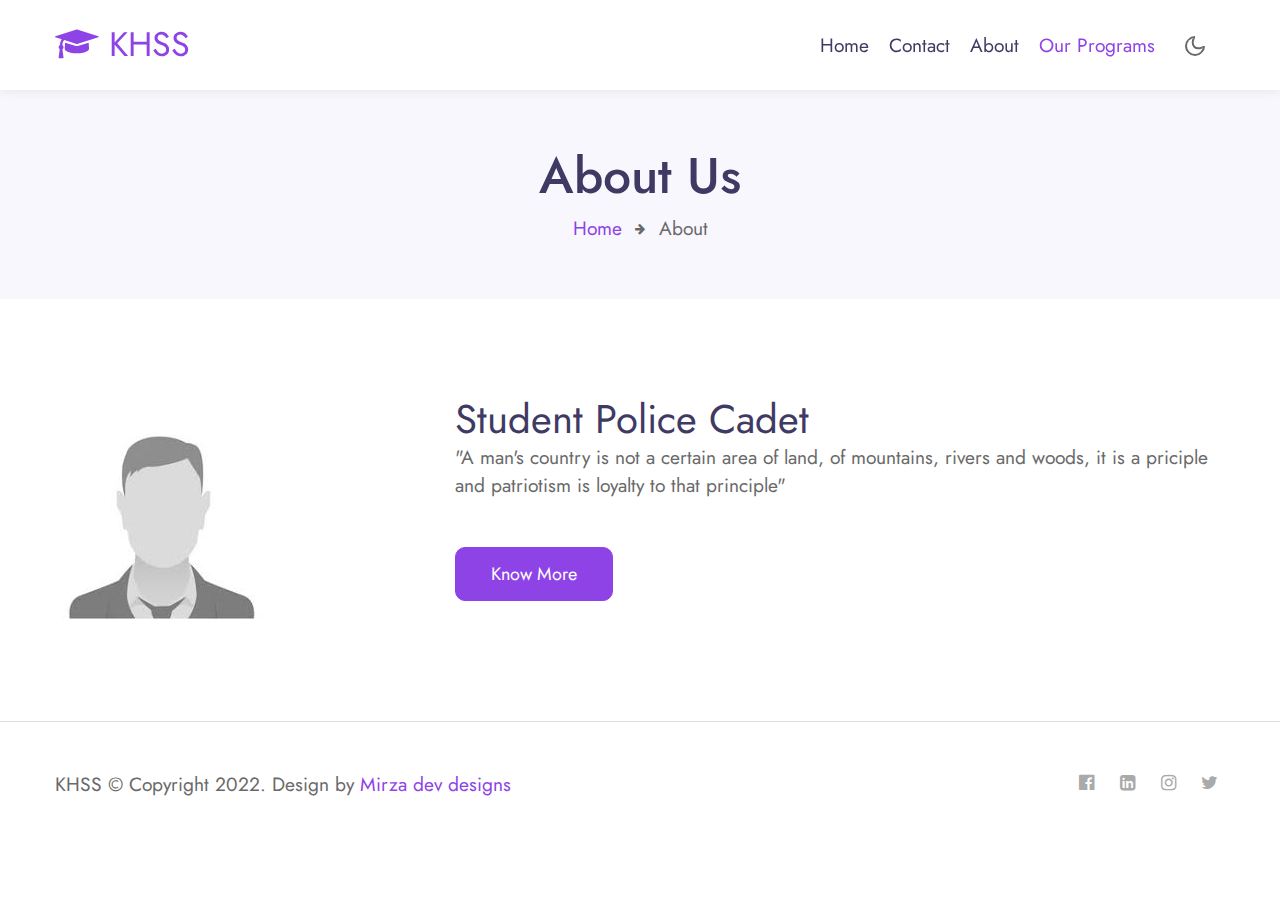
==== commit 2c85c0e6: "Update about.html" ====
--- a/about.html
+++ b/about.html
@@ -100,7 +100,7 @@
                 
                 <div class="col-lg-4">
                     <div class="position-relative">
-                        <img src="images/md (1).jpg" alt="" class="radius-image img-fluid">
+                        <img src="images/hm.jfif" alt="" class="radius-image img-fluid">
                     </div>
                 </div>
                 <div class="col-lg-8 mt-lg-0 mt-5">
@@ -370,4 +370,4 @@
 
 </body>
 
-</html>+</html>
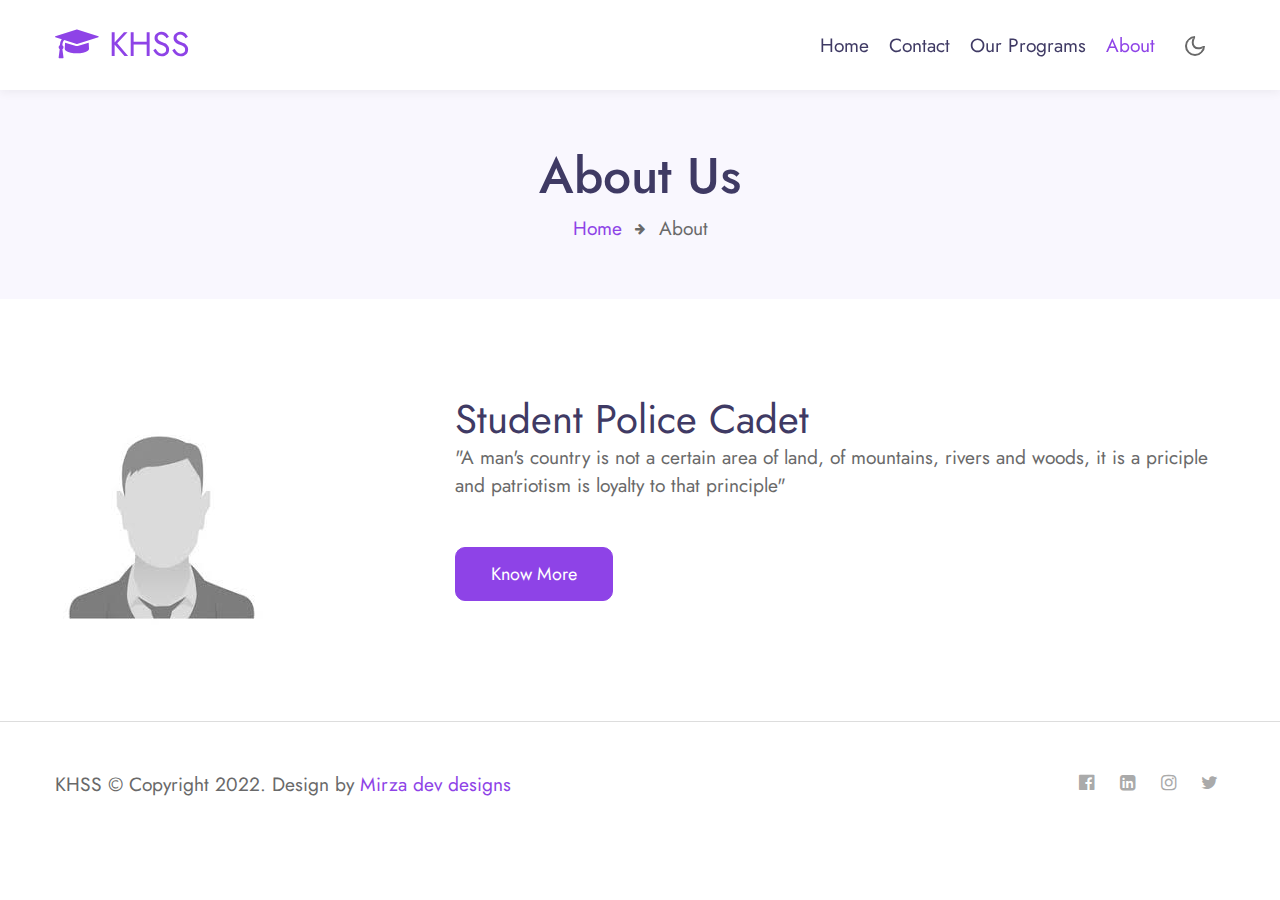
==== commit c4bc4bb7: "Update about.html" ====
--- a/about.html
+++ b/about.html
@@ -17,6 +17,7 @@
 
   <!-- Template CSS -->
   <link rel="stylesheet" href="assets/css/style-starter.css">
+   <link rel="icon" href="images/main_logo.jpg">
 </head>
 
 <body>
@@ -48,10 +49,10 @@
                     <a class="nav-link" href="contact.html">Contact</a>
                 </li>
                   <li class="nav-item @@about__active">
-                      <a class="nav-link" href="about.html">About  <span class="sr-only">(current)</span></a>
+                      <a class="nav-link" href="about.html">Our Programs  <span class="sr-only">(current)</span></a>
                   </li>
                   <li class="nav-item active">
-                      <a class="nav-link" href="contact.html">Our Programs</a>
+                      <a class="nav-link" href="contact.html">About</a>
                   </li>
               </ul>
           </div>
